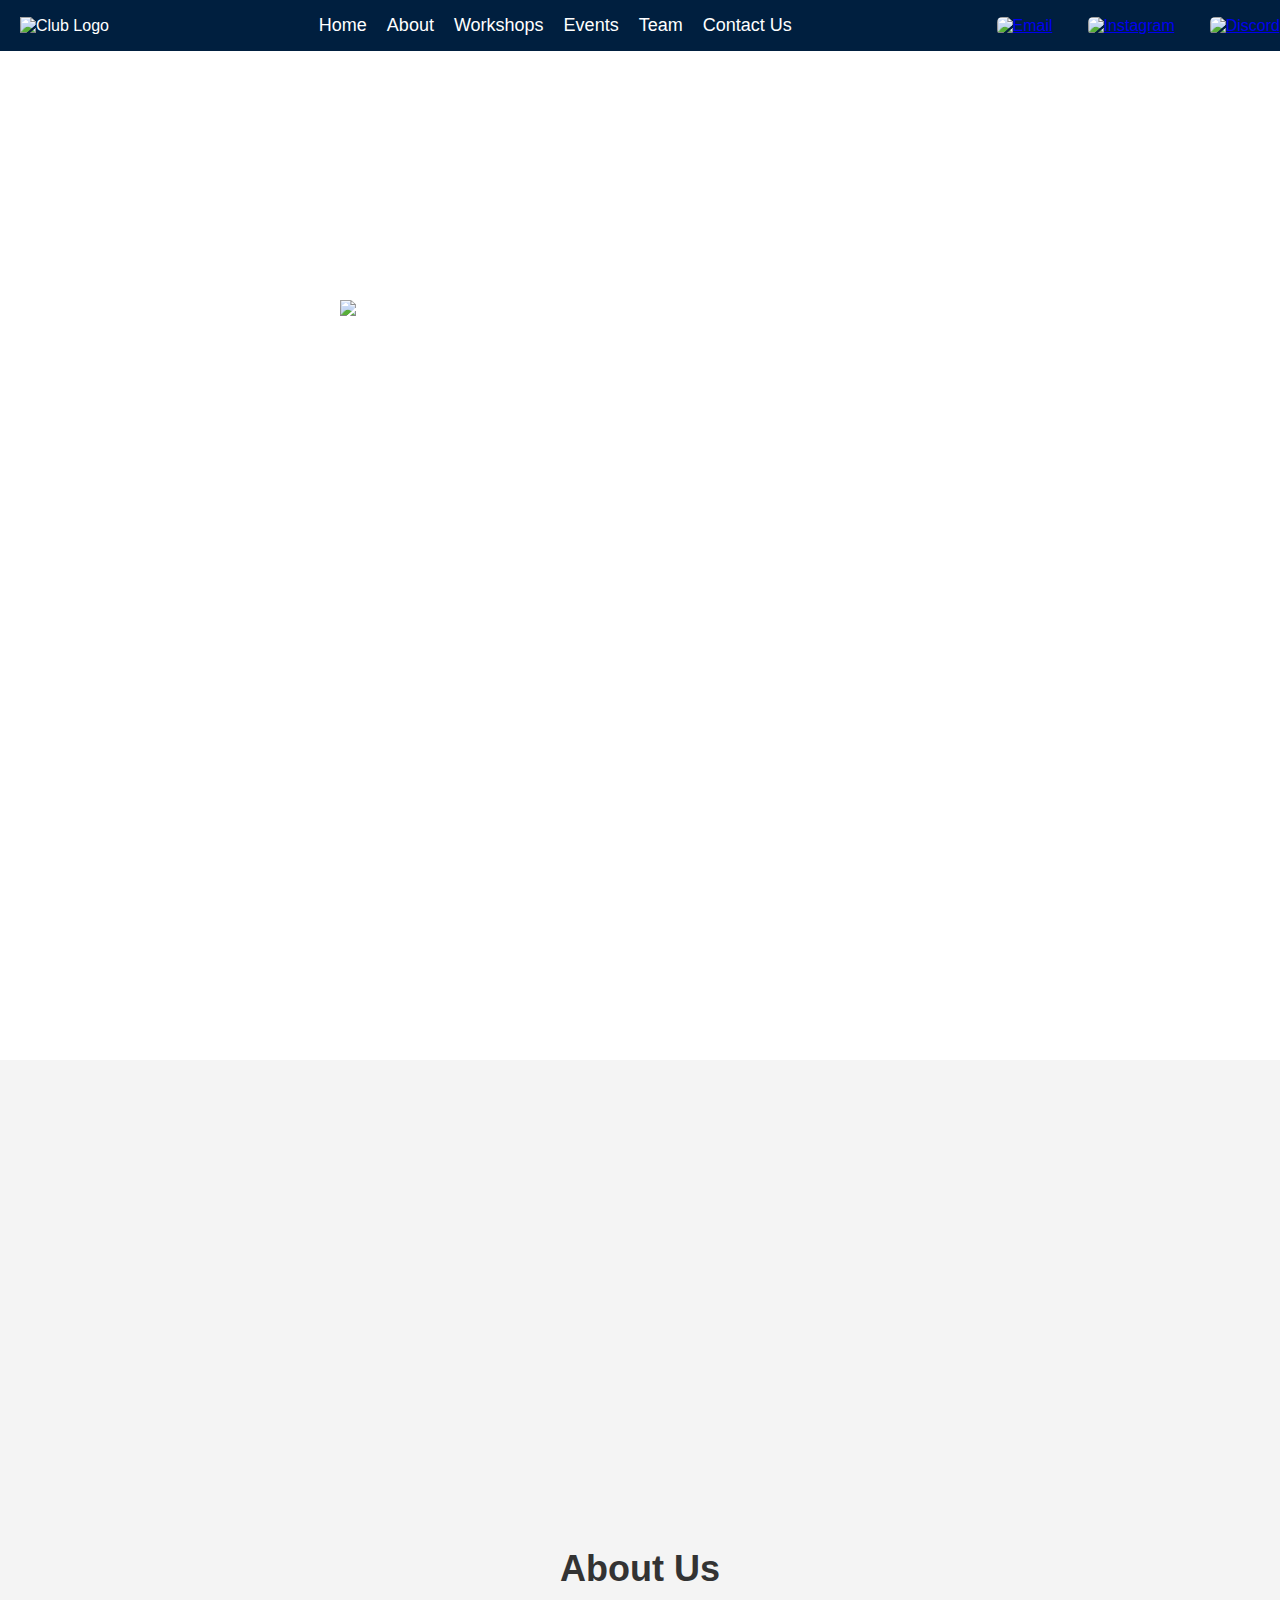
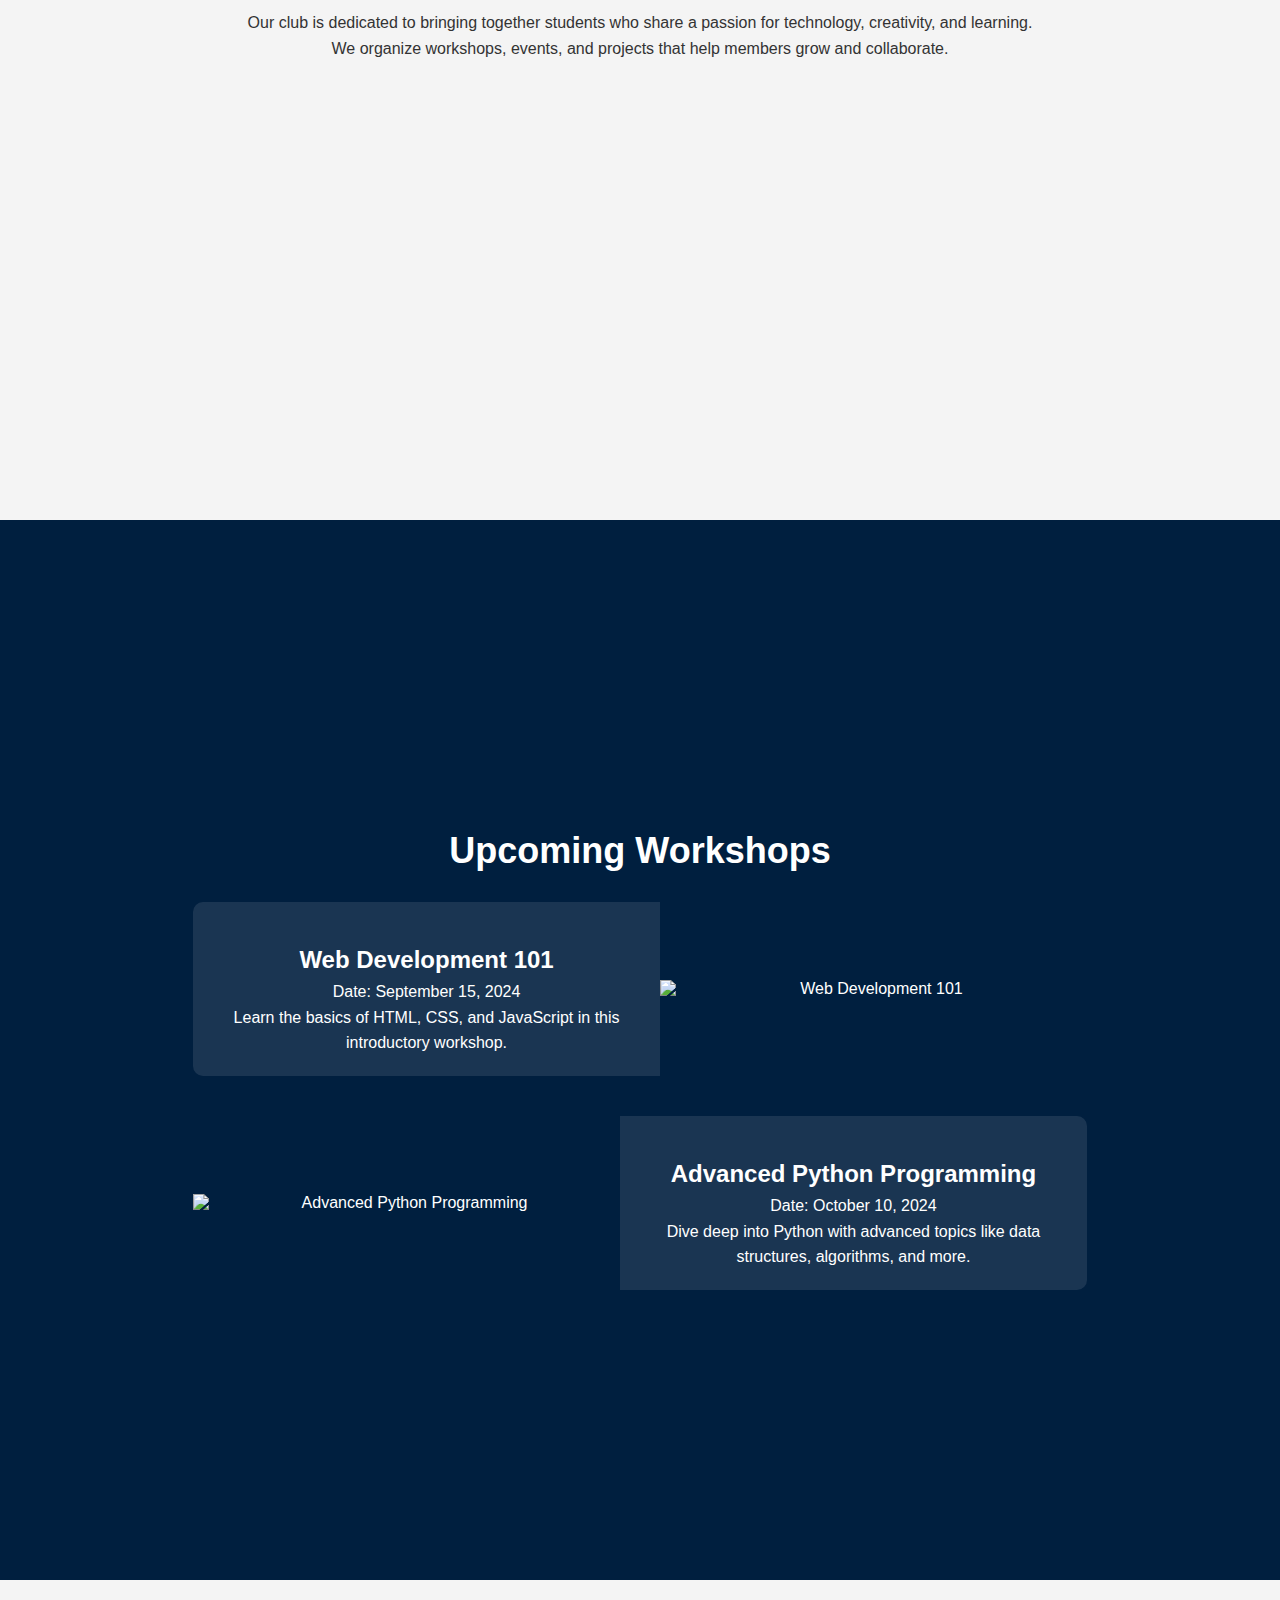
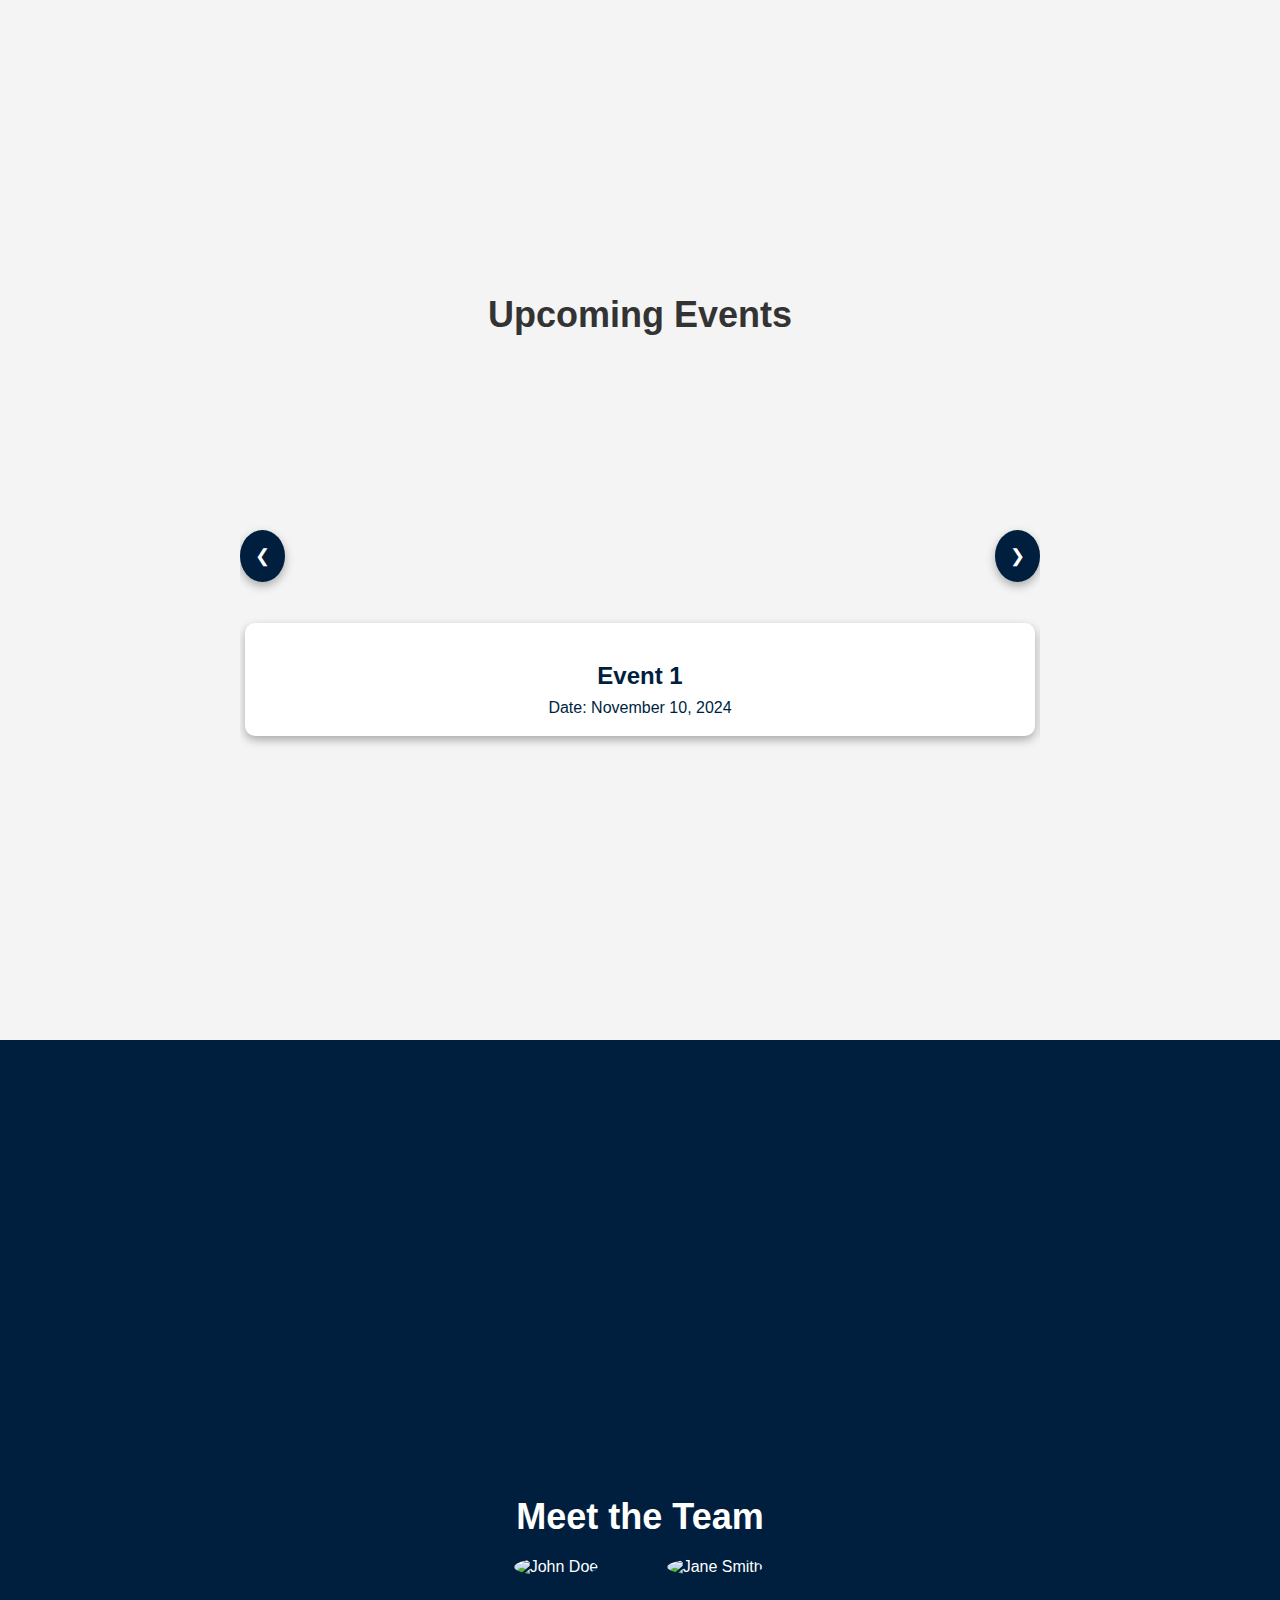
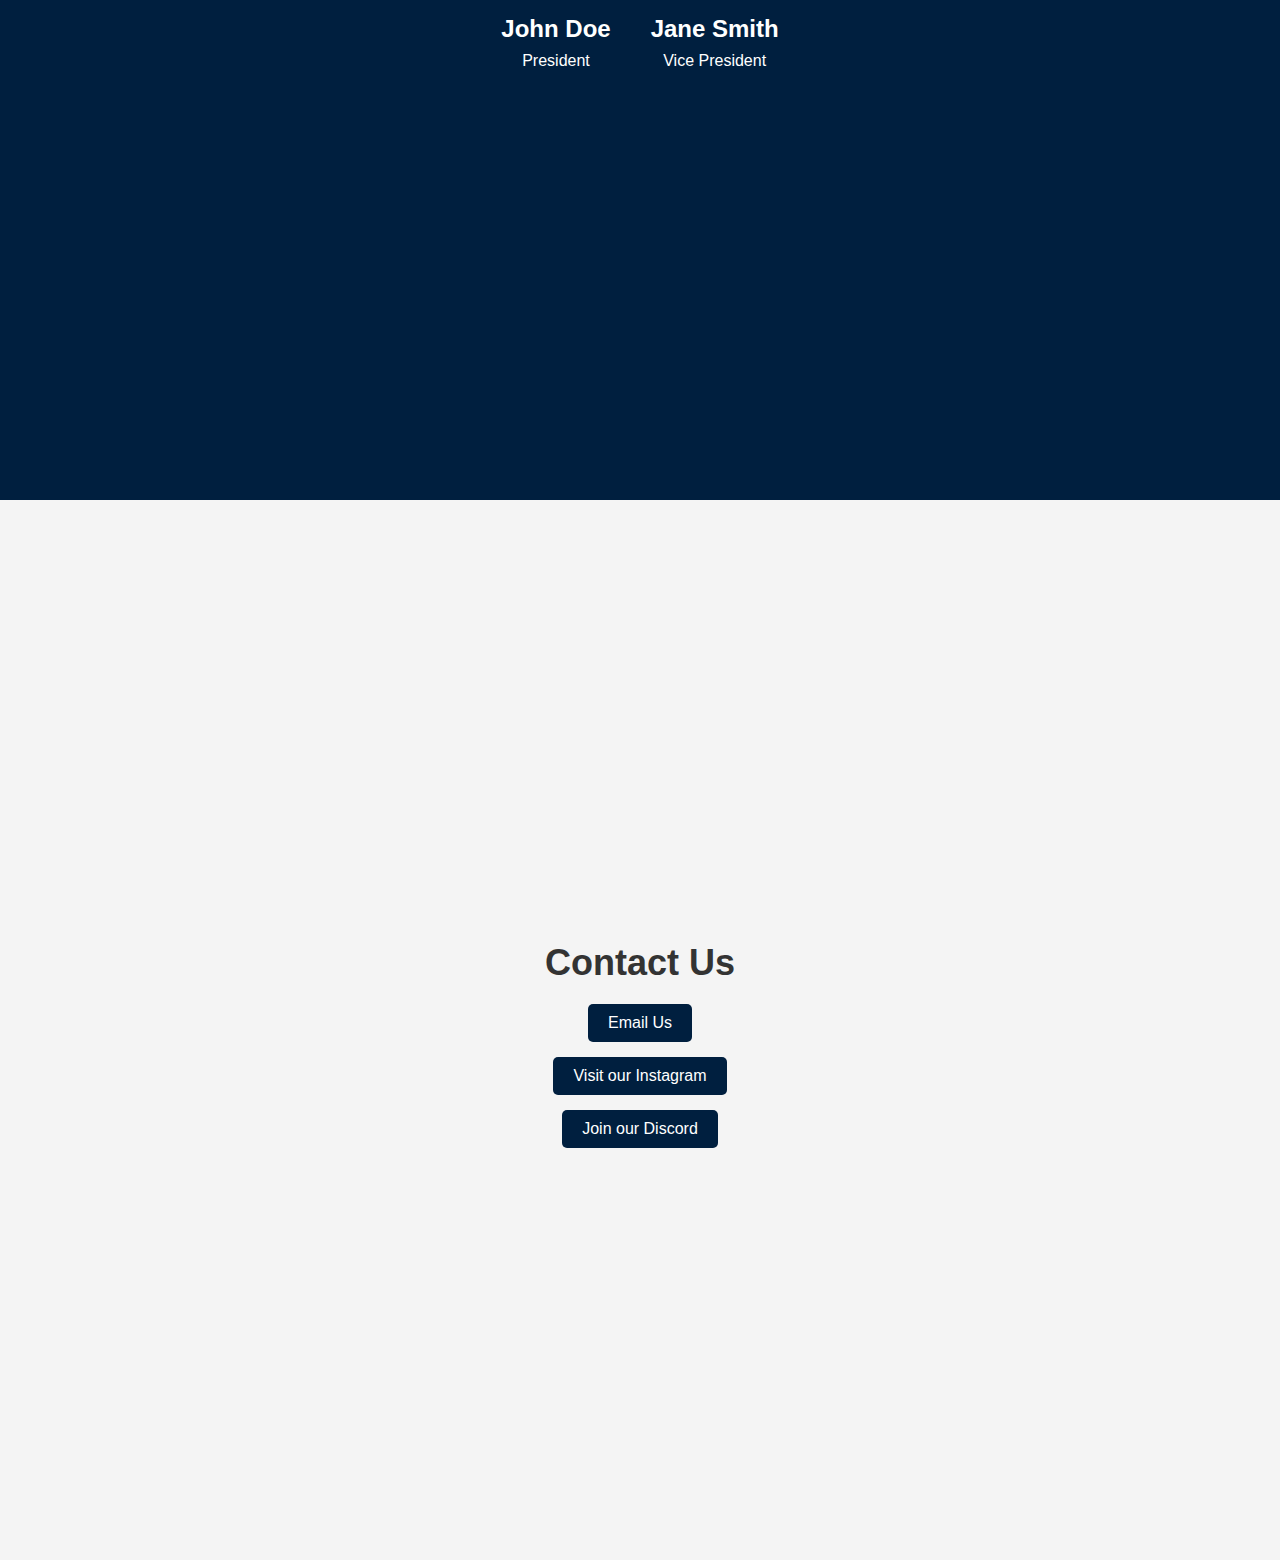
==== MFC/index.html @ d5a0b89b "Add files via upload" ====
<!DOCTYPE html>
<html lang="en">
<head>
    <meta charset="UTF-8">
    <meta name="viewport" content="width=device-width, initial-scale=1.0">
    <title>MFC Website</title>
    <link rel="stylesheet" href="styles.css">
</head>
<body>
    <!-- Navigation Bar -->
    <nav class="navbar">
        <div class="navbar-logo">
            <img src="logo.png" alt="Club Logo">
        </div>
        <button class="navbar-toggle" aria-label="Toggle navigation">
            <span class="bar"></span>
            <span class="bar"></span>
            <span class="bar"></span>
        </button>
        <ul class="navbar-links">
            <li><a href="#home">Home</a></li>
            <li><a href="#about">About</a></li>
            <li><a href="#workshops">Workshops</a></li>
            <li><a href="#events">Events</a></li>
            <li><a href="#team">Team</a></li>
            <li><a href="#contact">Contact Us</a></li>
        </ul>
        <div class="navbar-social">
            <a href="mailto:example@university.com"><img src="email.png" alt="Email"></a>
            <a href="https://www.instagram.com/yourclub" target="_blank" rel="noopener noreferrer"><img src="insta.png" alt="Instagram"></a>
            <a href="https://discord.gg/yourclub" target="_blank" rel="noopener noreferrer"><img src="discord.png" alt="Discord"></a>
        </div>
    </nav>

    <!-- Sections -->
    <section id="home" class="section home">
	<div class ="overlay"></div>
        <div class="phrase-container">
            <p class="math-finance">MATH FINANCE CLUB</p>
            <p class="uci">at UCI</p>
    	</div>
    	<div class="template-image">
            <img src="logo.png" alt="Template Image" id="template-image">
    	</div>
    </section>

    <section id="about" class="section about">
        <h2>About Us</h2>
        <p>Our club is dedicated to bringing together students who share a passion for technology, creativity, and learning. We organize workshops, events, and projects that help members grow and collaborate.</p>
    </section>

    <section id="workshops" class="section workshops">
        <h2>Upcoming Workshops</h2>
        <div class="workshop-list">
            <div class="workshop-item left">
                <div class="workshop-info">
                    <h3>Web Development 101</h3>
                    <p>Date: September 15, 2024</p>
                    <p>Learn the basics of HTML, CSS, and JavaScript in this introductory workshop.</p>
                </div>
                <img src="event.jpg" alt="Web Development 101">
            </div>
            <div class="workshop-item right">
                <img src="events.jpg" alt="Advanced Python Programming">
                <div class="workshop-info">
                    <h3>Advanced Python Programming</h3>
                    <p>Date: October 10, 2024</p>
                    <p>Dive deep into Python with advanced topics like data structures, algorithms, and more.</p>
                </div>
            </div>
        </div>
    </section>

    <section id="events" class="section events">
        <h2>Upcoming Events</h2>
        <div class="carousel">
            <div class="carousel-wrapper">
                <div class="carousel-items">
                    <div class="carousel-item" style="background-image: url('event.jpg');">
                        <div class="carousel-caption">
                            <h3>Event 1</h3>
                            <p>Date: November 10, 2024</p>
                        </div>
                    </div>
                    <div class="carousel-item" style="background-image: url('events.jpg');">
                        <div class="carousel-caption">
                            <h3>Guest Lecture: AI in Healthcare</h3>
                            <p>Date: December 1, 2024</p>
                        </div>
                    </div>
                    <div class="carousel-item" style="background-image: url('event.jpg');">
                        <div class="carousel-caption">
                            <h3>Event 3</h3>
                            <p>Date: October 10, 2024</p>
                        </div>
                    </div>
                    <div class="carousel-item" style="background-image: url('events.jpg');">
                        <div class="carousel-caption">
                            <h3>Event 4</h3>
                            <p>Date: September 20, 2024</p>
                        </div>
                    </div>
                    <div class="carousel-item" style="background-image: url('event.jpg');">
                        <div class="carousel-caption">
                            <h3>Event 5</h3>
                            <p>Date: November 15, 2024</p>
                        </div>
                    </div>
                </div>
            </div>
            <div class="carousel-controls">
                <button class="prev">&#10094;</button>
                <button class="next">&#10095;</button>
            </div>
        </div>
    </section>

    <section id="team" class="section team">
        <h2>Meet the Team</h2>
        <div class="team-members">
            <div class="team-member">
                <img src="member1.jpg" alt="John Doe">
                <h3>John Doe</h3>
                <p>President</p>
            </div>
            <div class="team-member">
                <img src="member2.jpg" alt="Jane Smith">
                <h3>Jane Smith</h3>
                <p>Vice President</p>
            </div>
        </div>
    </section>

    <section id="contact" class="section contact">
        <h2>Contact Us</h2>
        <div class="contact-options">
            <a href="mailto:example@university.com" class="contact-link">Email Us</a>
            <a href="https://www.instagram.com/yourclub" target="_blank" class="contact-link">Visit our Instagram</a>
            <a href="https://discord.gg/yourclub" target="_blank" class="contact-link">Join our Discord</a>
        </div>
    </section>

    <script src="script.js"></script>
</body>
</html>
---- MFC/styles.css ----
@font-face {
    font-family: 'Jua-Regular';
    /* src: url('fonts/Jua/Jua-Regular.ttf') format('truetype'); */
    src: url('../fonts/Jua/Jua-Regular.ttf')format('truetype');
    font-weight: normal;
    font-style: normal;
}

@font-face {
    font-family: 'Londrina_Shadow';
    src: url('fonts/Londrina_Shadow/LondrinaShadow-Regular.ttf') format('truetype');
    font-weight: normal;
    font-style: normal;
}

@font-face {
    font-family: 'Playwrite_BE_VLG';
    src: url('fonts/Playwrite_BE_VLG/PlaywriteBEVLG-VariableFont_wght.ttf') format('truetype');
    font-weight: normal;
    font-style: normal;
}

@font-face {
    font-family: 'Rubik_Doodle_Triangles';
    src: url('fonts/Rubik_Doodle_Triangles/RubikDoodleTriangles-Regular?v=1.ttf') format('truetype');
    font-weight: normal;
    font-style: normal;
}
/* Global Styles */
body {
    font-family: Arial, sans-serif;
    margin: 0;
    padding: 0;
    box-sizing: border-box;
    color: #ffffff;
}

/* Main Colors */
:root {
    --navy-blue: #001f3f;
    --white: #ffffff;
    --light-gray: #f4f4f4;
    --dark-gray: #333333;
}

/* Navbar */
.navbar {
    display: flex;
    justify-content: space-between;
    align-items: center;
    padding: 15px 20px;
    background-color: var(--navy-blue);
    color: var(--white);
    position: fixed;
    width: 100%;
    top: 0;
    z-index: 1000;
}

.navbar-logo img {
    width: 70px;
    height: 70px;
}

.navbar-logo span {
    margin-left: 10px;
    font-size: 24px;
    font-weight: bold;
}

.navbar-toggle {
    display: none;
    flex-direction: column;
    cursor: pointer;
    border: none;
    background: none;
}

.navbar-toggle .bar {
    width: 25px;
    height: 3px;
    background: var(--white);
    margin: 4px 0;
    border-radius: 2px;
}

.navbar-links {
    list-style: none;
    margin: 0;
    padding: 0;
    display: flex;
    align-items: center;
}

.navbar-links li {
    margin-left: 20px;
}

.navbar-links a {
    color: var(--white);
    text-decoration: none;
    font-size: 18px;
}

.navbar-social {
    display: flex;
}

.navbar-social a {
    margin-left: 15px;
    margin-right: 20px;
}

.navbar-social img {
    width: 30px;
    height: 30px;
    border-radius: 5px;
}

/* Sections */
.section {
    padding: 80px 20px;
    min-height: 100vh;
    display: flex;
    flex-direction: column;
    align-items: center;
    justify-content: center;
    text-align: center;
}

.home {
    background: url('Binary_Background.png') no-repeat center center/cover;
    color: var(--white);
}



.phrase-container {
    position: absolute;
    width: 100%;
    height: 100%;
    margin-top: 0px; /* Adjust the top margin to control the vertical position */
}

.math-finance {
    position: absolute;
    top: 100px; /* Adjust the position relative to the container */
    left: 50%; /* Center the text horizontally */
    transform: translateX(-50%); /* Ensure the text is centered */
    font-size: 80px;
    color: white;
    white-space: nowrap;
    font-family: 'Jua-Regular', sans-serif;
    font-weight: bold;
    z-index: 2; /* Ensure the text is above the image */
    text-shadow: 0 0 5px rgba(255, 255, 255, 0.6), 0 0 10px rgba(255, 255, 255, 0.4), 0 0 15px rgba(255, 255, 255, 0.3);
}

/* Style for the subtitle */
.uci {
    position: absolute;
    top: 190px; /* Adjust the position relative to the container */
    left: 50%; /* Center the text horizontally */
    transform: translateX(-50%); /* Ensure the text is centered */
    font-size: 60px;
    color: white;
    white-space: nowrap;
    font-family: 'Jua-Regular', sans-serif;
    font-weight: bold;
    z-index: 2; /* Ensure the text is above the image */
    text-shadow: 0 0 5px rgba(255, 255, 255, 0.6), 0 0 10px rgba(255, 255, 255, 0.4), 0 0 15px rgba(255, 255, 255, 0.3);
}

/* Style for the image container */
.template-image {
    position: absolute; /*Fixes the image in place */
    top: 300px; /* Adjust this value to position the image higher */
    left: 50%; /* Center the image horizontally */
    transform: translateX(-50%); /* Center the image horizontally */
    z-index: 1; /* Ensure it stays above other content */
    pointer-events: none; /* Ensures the image doesn't interfere with clicking or scrolling */
}

/* Style for the image itself */
#template-image {
    width: 600px; /* Adjust the width or height as necessary */
    max-width: 100%; /* Make sure it’s responsive */
    height: auto;
    display: block;
}

.about {
    background-color: var(--light-gray);
    color: var(--dark-gray);
}

.workshops {
    background-color: var(--navy-blue);
    color: var(--white);
}

.events {
    background-color: var(--light-gray);
    color: var(--dark-gray);
}

.team {
    background-color: var(--navy-blue);
    color: var(--white);
}

.contact {
    background-color: var(--light-gray);
    color: var(--dark-gray);
}

h2 {
    font-size: 36px;
    margin-bottom: 20px;
}

p {
    font-size: 18px;
    max-width: 800px;
    line-height: 1.6;
}

/* Workshop Items */
.workshop-list {
    display: flex;
    flex-direction: column;
    gap: 20px;
    max-width: 900px;
    margin: 0 auto;
}

.workshop-item {
    display: flex;
    align-items: center;
    justify-content: space-between;
    width: 100%;
    margin: 10px 0;
    border-radius: 10px;
    overflow: hidden;
}

.workshop-item img {
    width: 50%;
    height: auto;
    object-fit: cover;
}

.workshop-info {
    padding: 20px;
    width: 50%;
    background-color: rgba(255, 255, 255, 0.1);
}

/* Carousel */
.carousel {
    position: relative;
    width: 100%;
    max-width: 800px;
    margin: 0 auto;
    overflow: hidden;
    border-radius: 15px;
}

.carousel-wrapper {
    position: relative;
    width: 100%;
}

.carousel-items {
    display: flex;
    transition: transform 0.5s ease;
}

.carousel-item {
    flex: 1 0 100%;
    background-size: cover;
    background-position: center;
    height: 400px;
    position: relative;
    border-radius: 15px;
}

.carousel-caption {
    position: absolute;
    bottom: 20px;
    left: 50%;
    transform: translateX(-50%);
    width: calc(100% - 40px);
    text-align: center;
    color: var(--navy-blue);
    background-color: var(--white);
    padding: 15px;
    border-radius: 10px;
    box-shadow: 0 4px 10px rgba(0, 0, 0, 0.3);
}

.carousel-controls {
    position: absolute;
    top: 50%;
    width: 100%;
    display: flex;
    justify-content: space-between;
    transform: translateY(-50%);
}

.carousel-controls button {
    background-color: var(--navy-blue);
    color: var(--white);
    border: none;
    padding: 15px;
    cursor: pointer;
    border-radius: 50%;
    font-size: 18px;
    box-shadow: 0 4px 10px rgba(0, 0, 0, 0.3);
}

.carousel-controls button:hover {
    background-color: #003366;
}

/* Team Members */
.team-members {
    display: flex;
    justify-content: center;
    gap: 40px;
    max-width: 800px;
    margin: 0 auto;
}

.team-member {
    text-align: center;
}

.team-member img {
    width: 150px;
    height: 150px;
    border-radius: 50%;
    object-fit: cover;
    margin-bottom: 15px;
}

h3 {
    font-size: 24px;
    margin-bottom: 5px;
}

p {
    font-size: 16px;
    margin: 0;
}

/* Contact Links */
.contact-options {
    display: flex;
    flex-direction: column;
    gap: 15px;
    align-items: center;
}

.contact-link {
    display: inline-block;
    padding: 10px 20px;
    background-color: var(--navy-blue);
    color: var(--white);
    text-decoration: none;
    border-radius: 5px;
    transition: background-color 0.3s ease;
}

.contact-link:hover {
    background-color: #003366;
}

/* Responsive Design */
@media (max-width: 768px) {
    .navbar {
        flex-direction: column;
        align-items: flex-start;
    }

    .navbar-toggle {
        display: flex;
    }

    .navbar-links {
        display: none;
        flex-direction: column;
        width: 100%;
        align-items: flex-start;
        margin-top: 10px;
    }

    .navbar-links.active {
        display: flex;
    }

    .navbar-links li {
        margin: 10px 0;
    }

    .workshop-item {
        flex-direction: column;
        text-align: center;
    }

    .workshop-item img,
    .workshop-info {
        width: 100%;
    }

    .team-members {
        flex-direction: column;
    }

    .navbar-social {
        margin-top: 10px;
    }
}
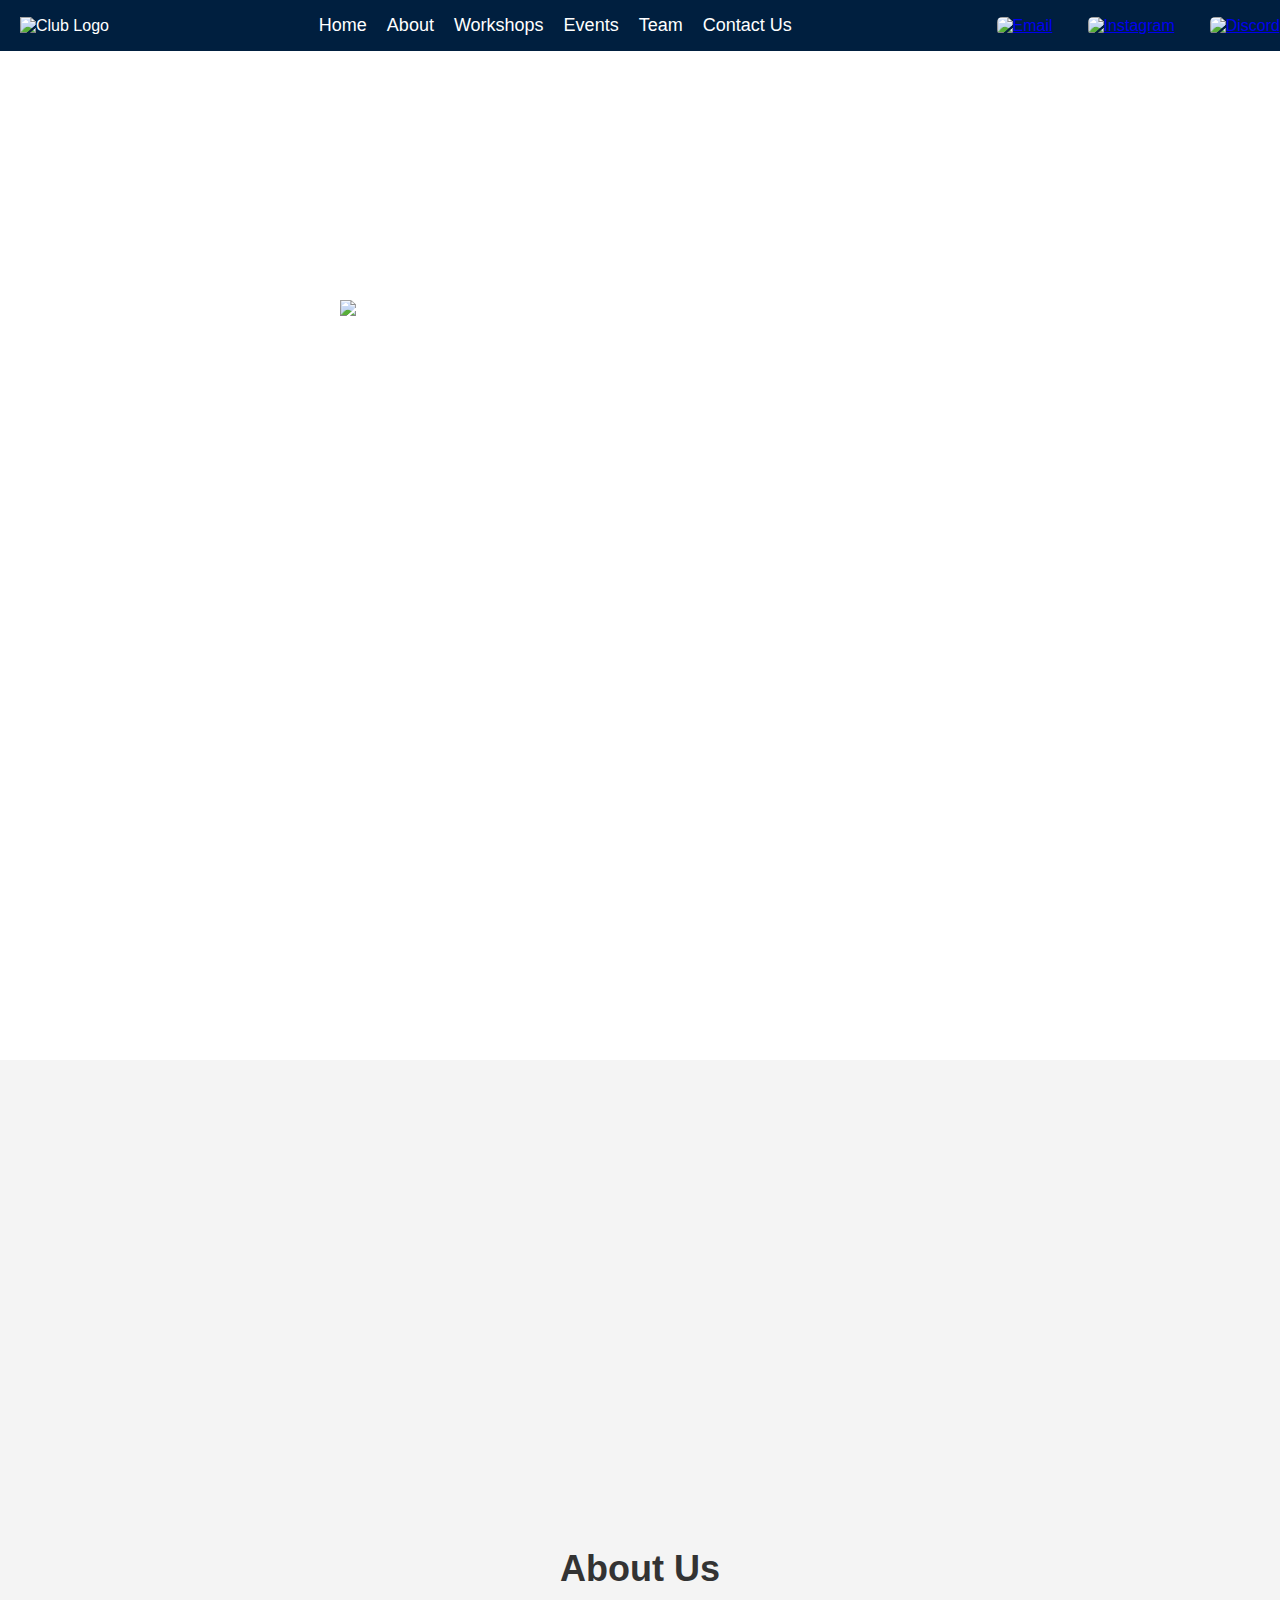
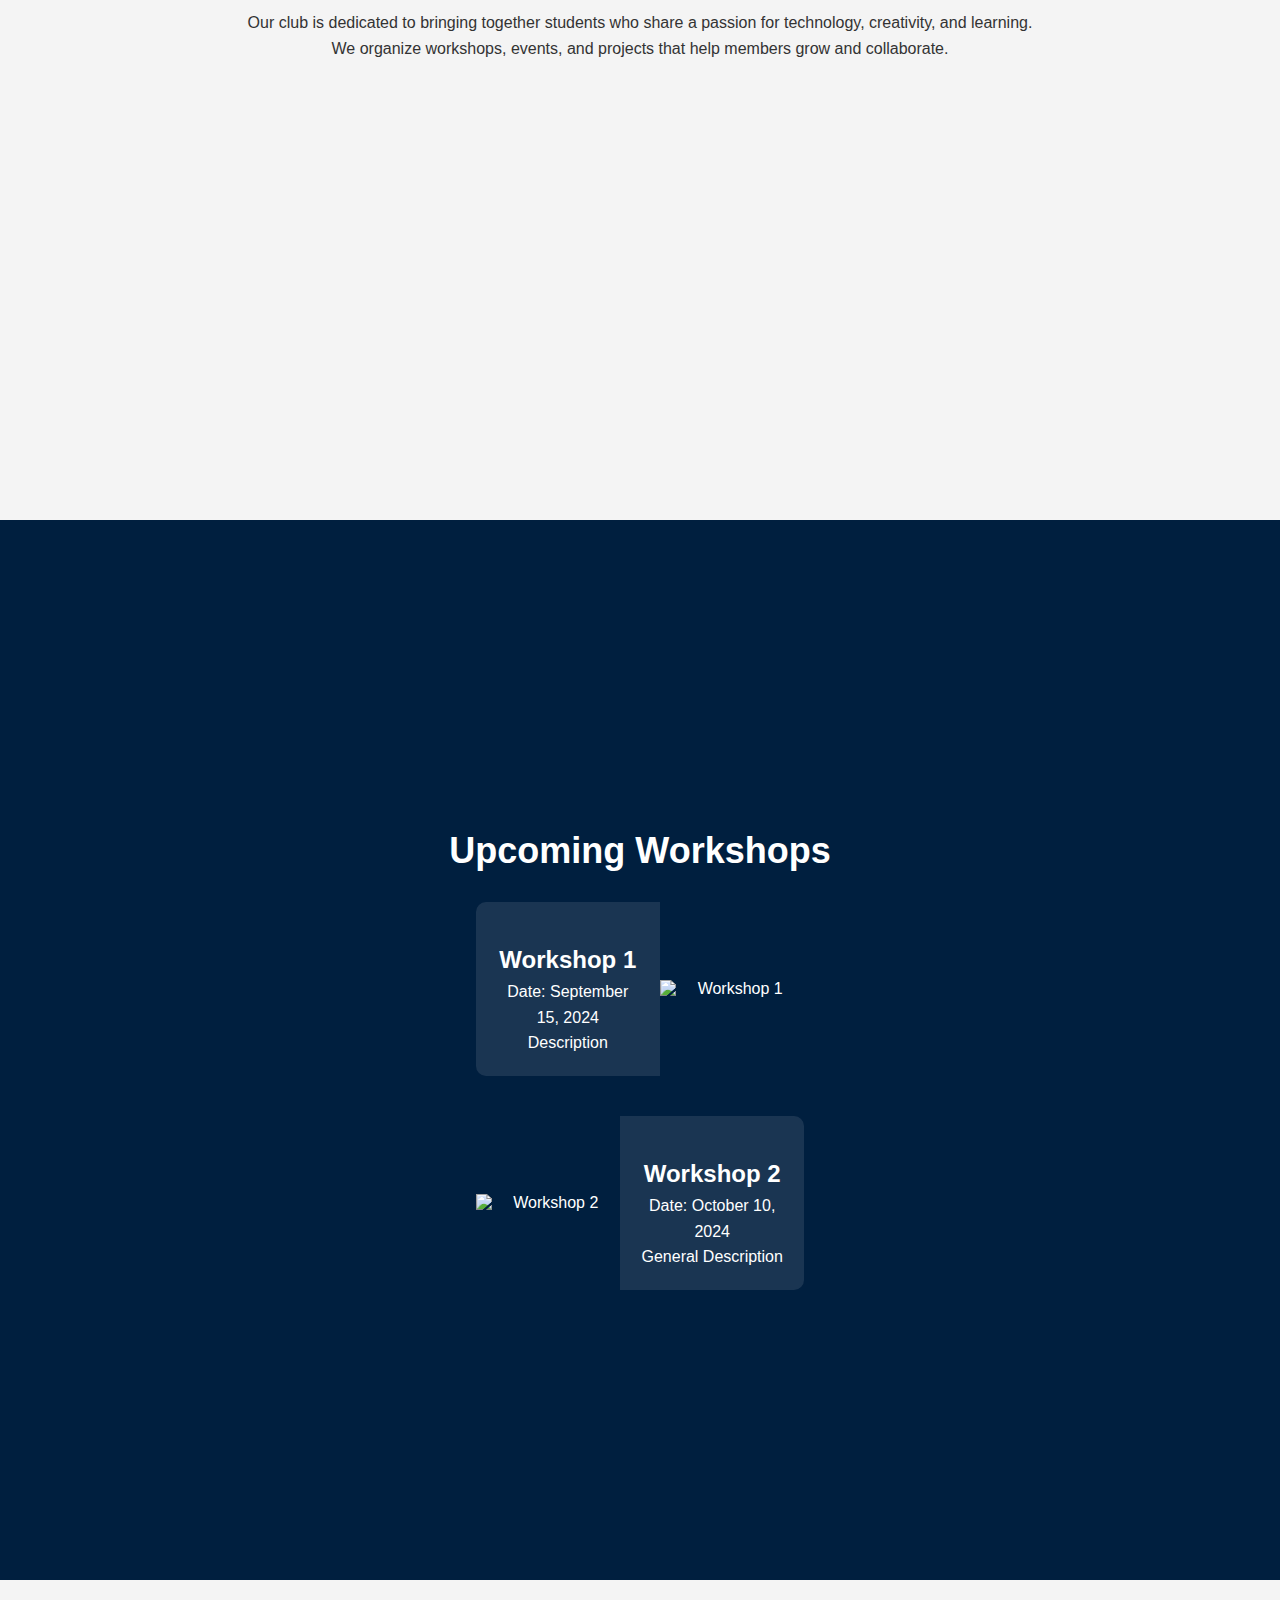
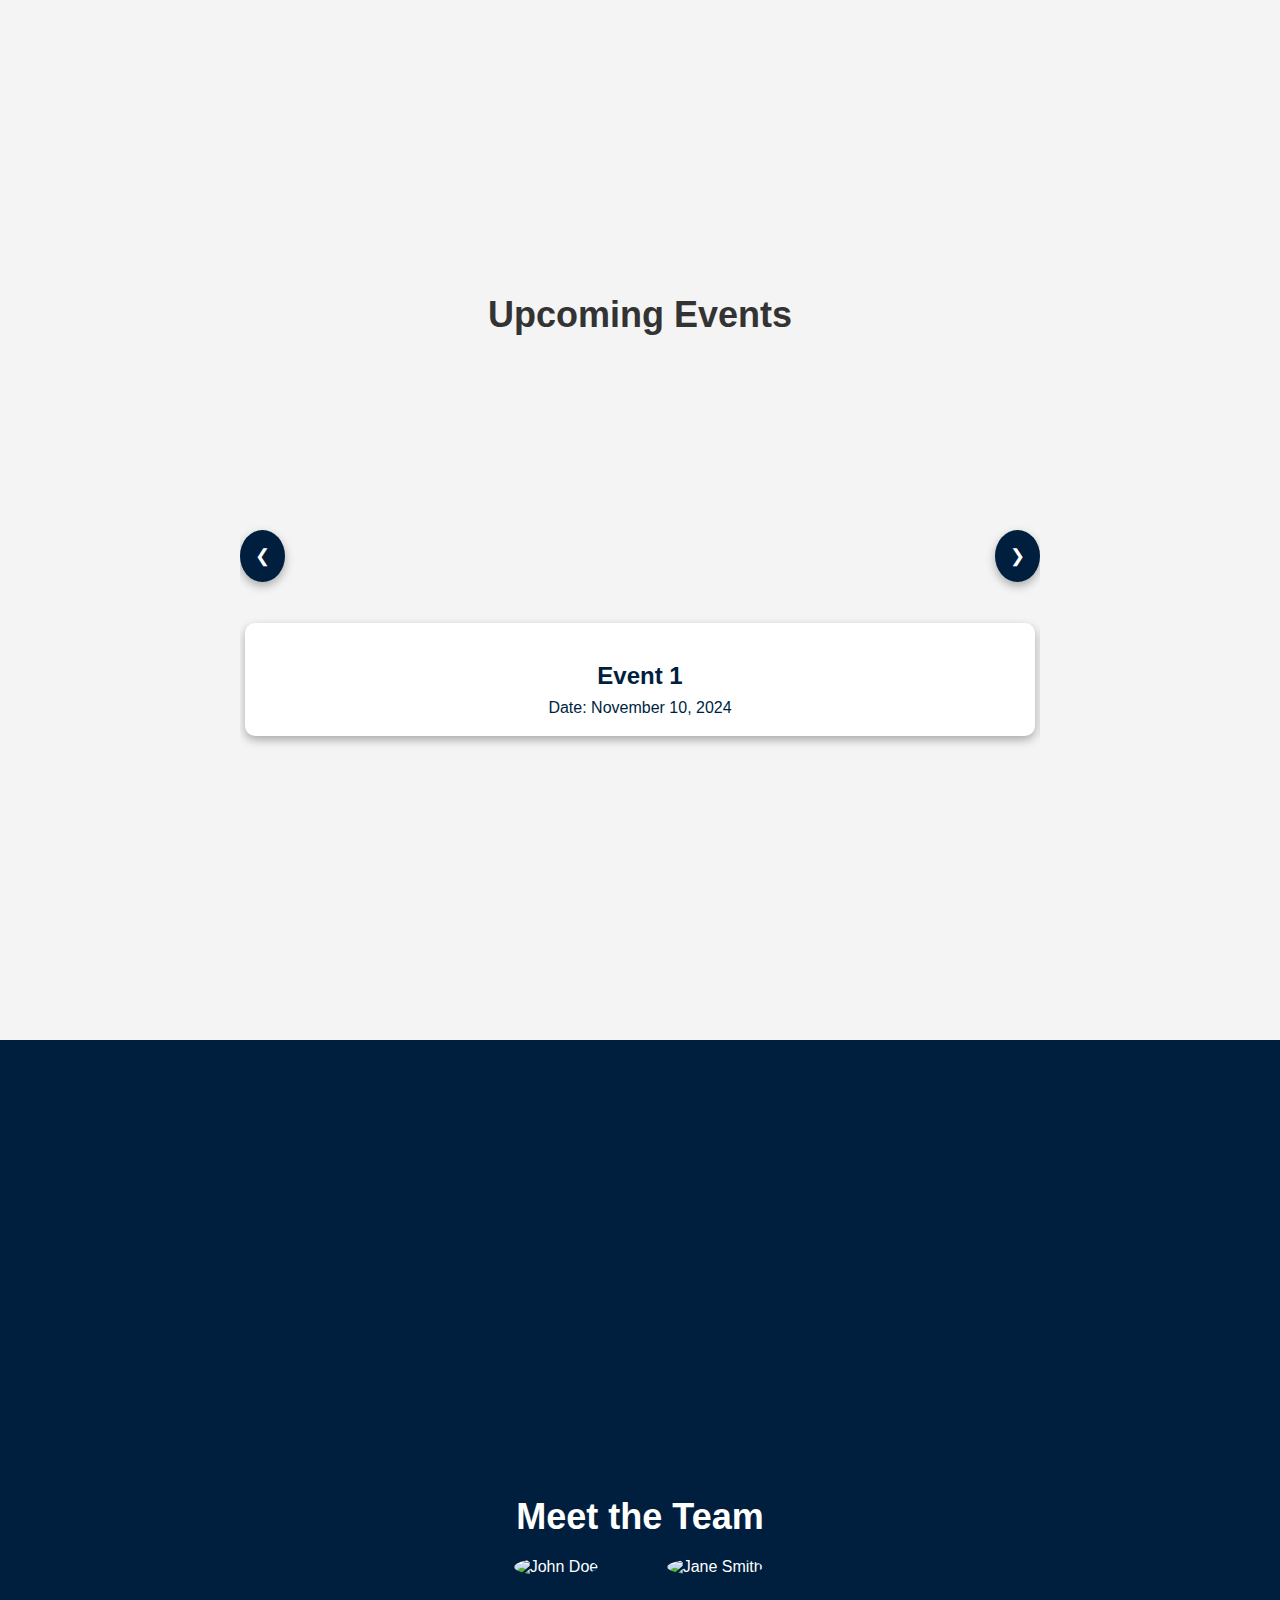
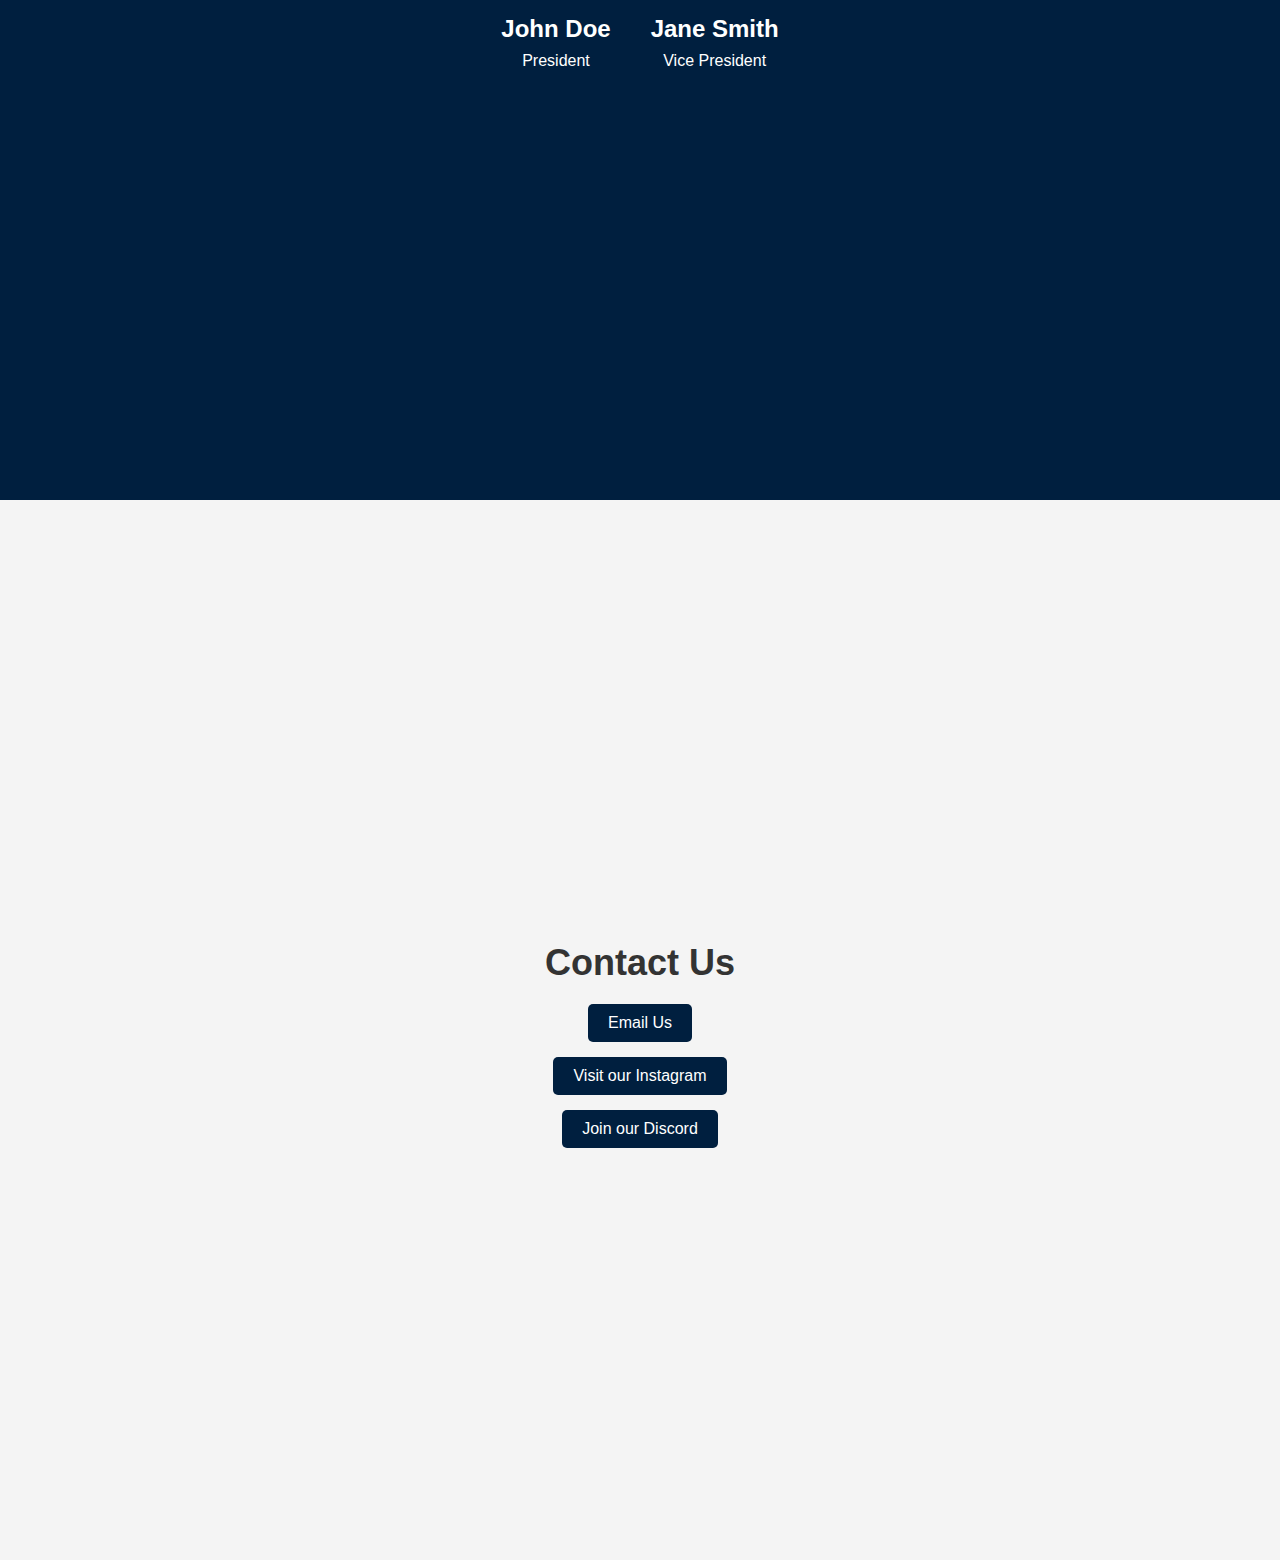
==== commit eef64961: "Update index.html" ====
--- a/MFC/index.html
+++ b/MFC/index.html
@@ -54,18 +54,18 @@
         <div class="workshop-list">
             <div class="workshop-item left">
                 <div class="workshop-info">
-                    <h3>Web Development 101</h3>
+                    <h3>Workshop 1</h3>
                     <p>Date: September 15, 2024</p>
-                    <p>Learn the basics of HTML, CSS, and JavaScript in this introductory workshop.</p>
+                    <p>Description</p>
                 </div>
-                <img src="event.jpg" alt="Web Development 101">
+                <img src="event.jpg" alt="Workshop 1">
             </div>
             <div class="workshop-item right">
-                <img src="events.jpg" alt="Advanced Python Programming">
+                <img src="events.jpg" alt="Workshop 2">
                 <div class="workshop-info">
-                    <h3>Advanced Python Programming</h3>
+                    <h3>Workshop 2</h3>
                     <p>Date: October 10, 2024</p>
-                    <p>Dive deep into Python with advanced topics like data structures, algorithms, and more.</p>
+                    <p>General Description	</p>
                 </div>
             </div>
         </div>
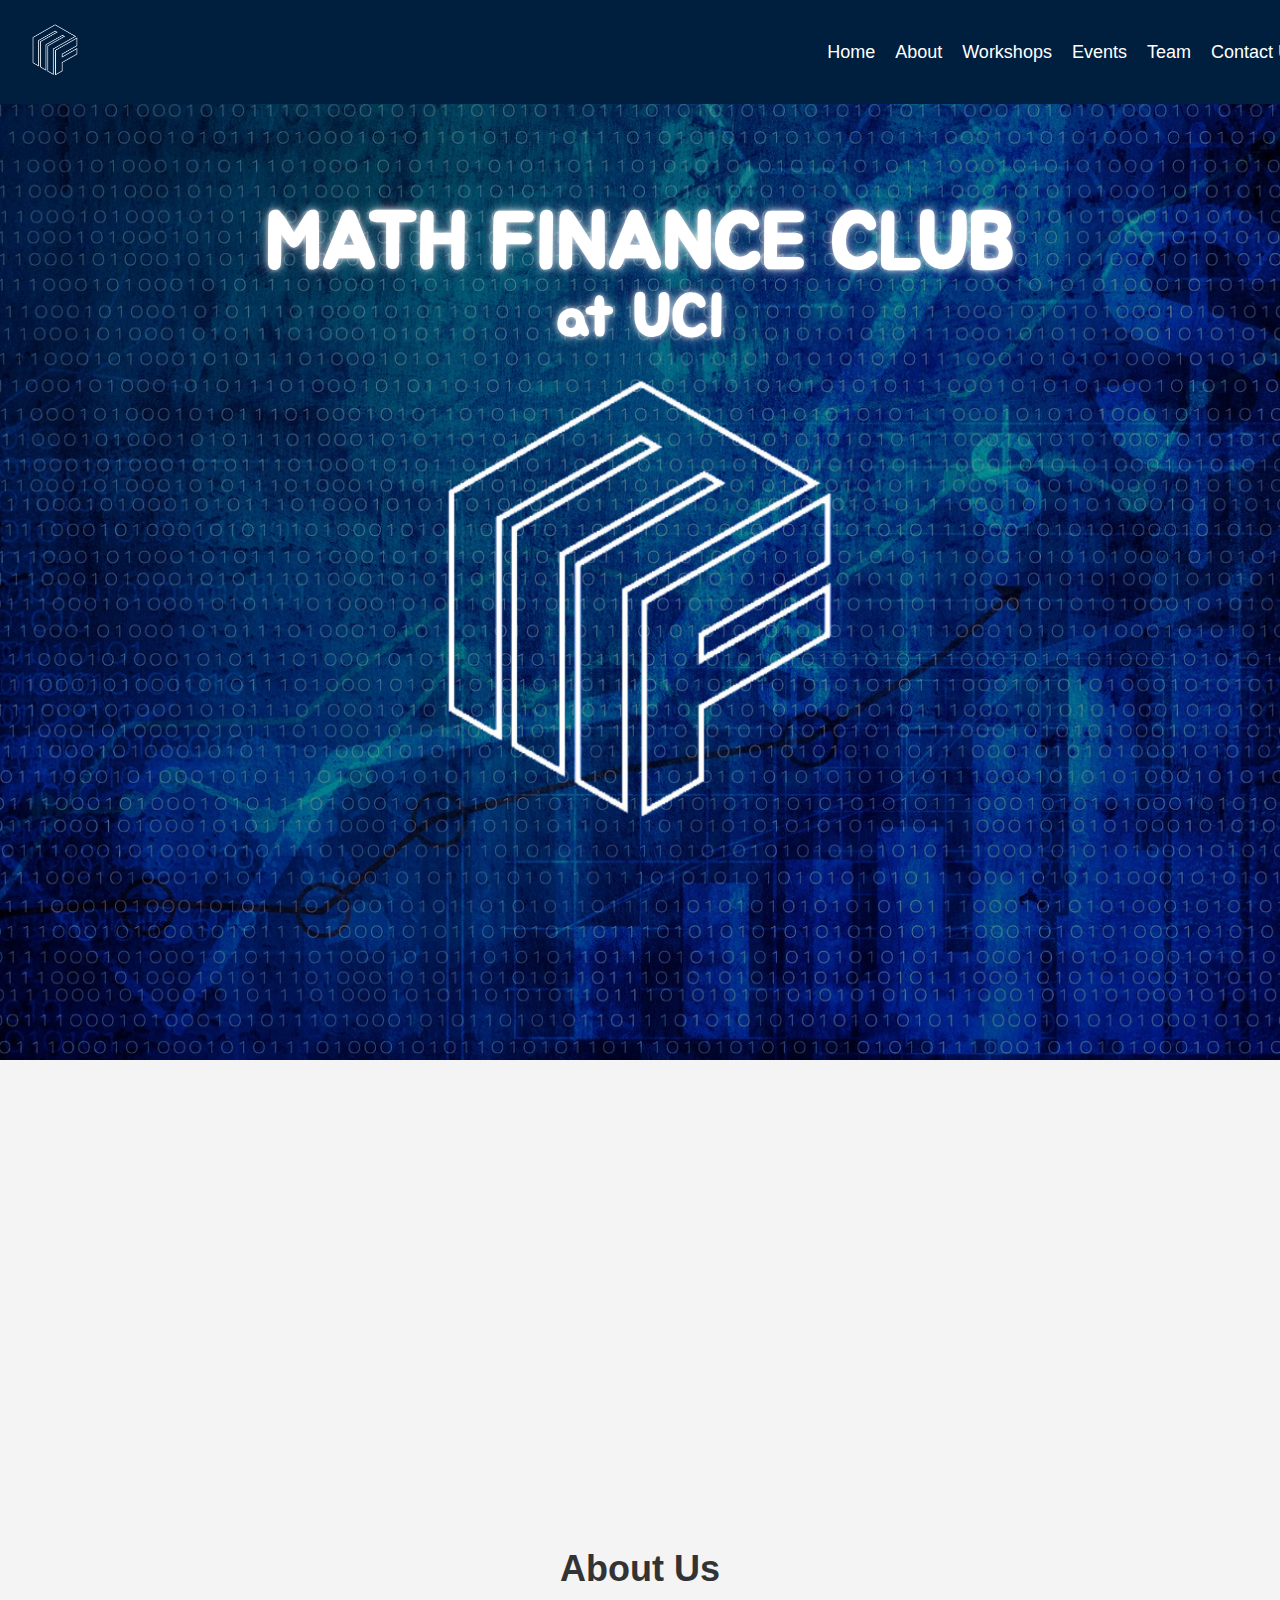
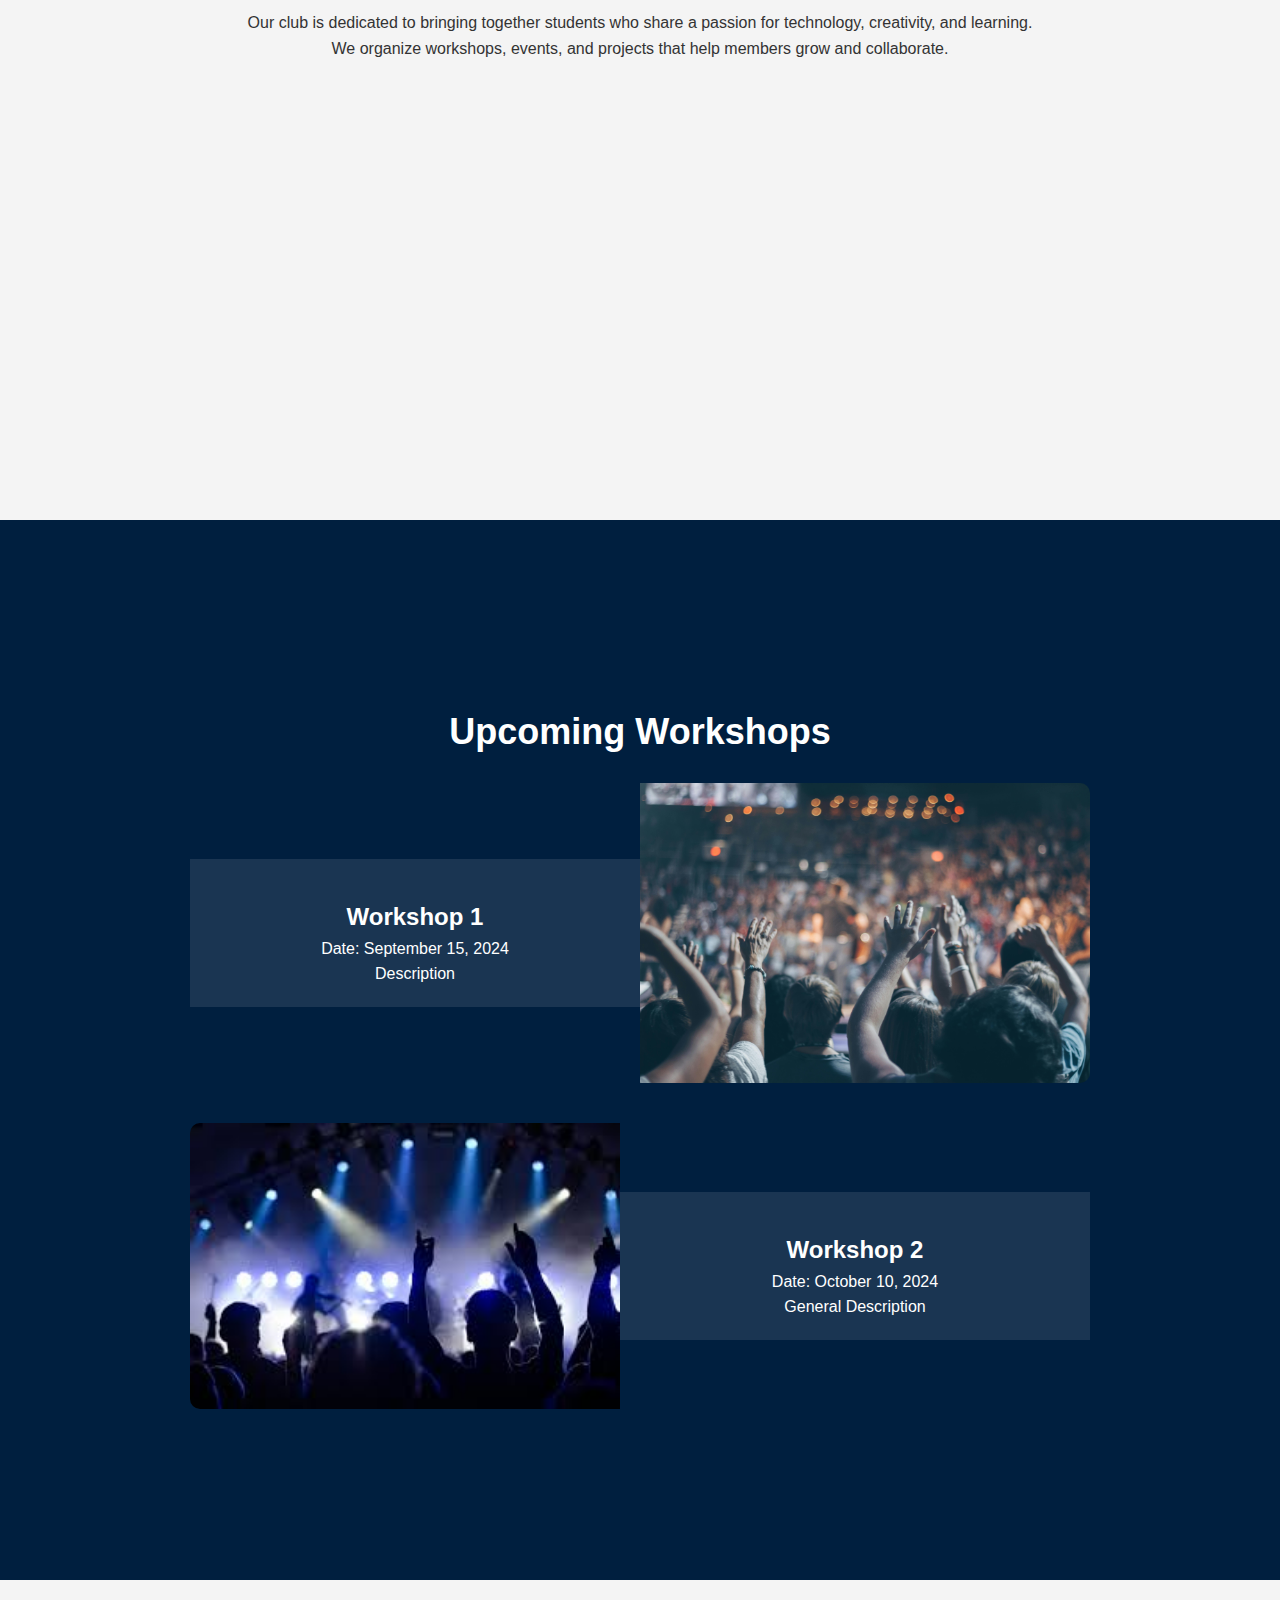
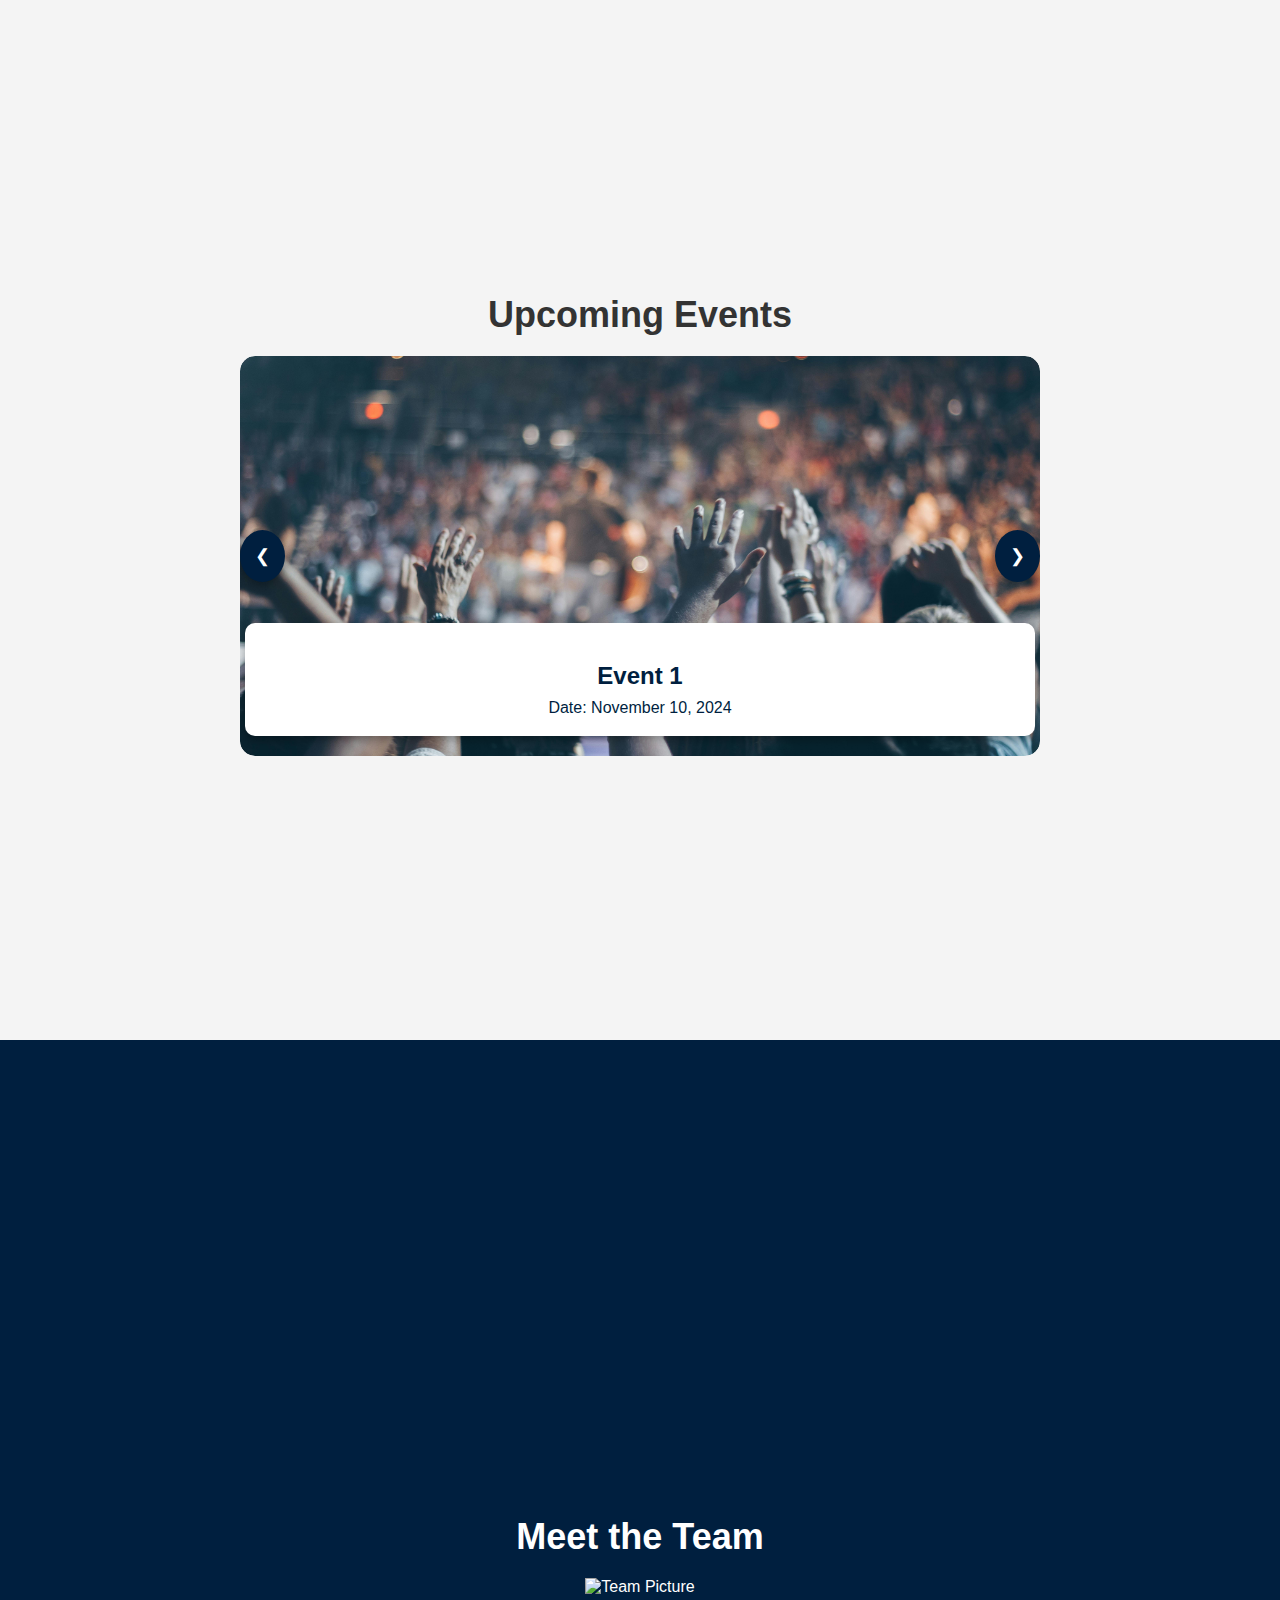
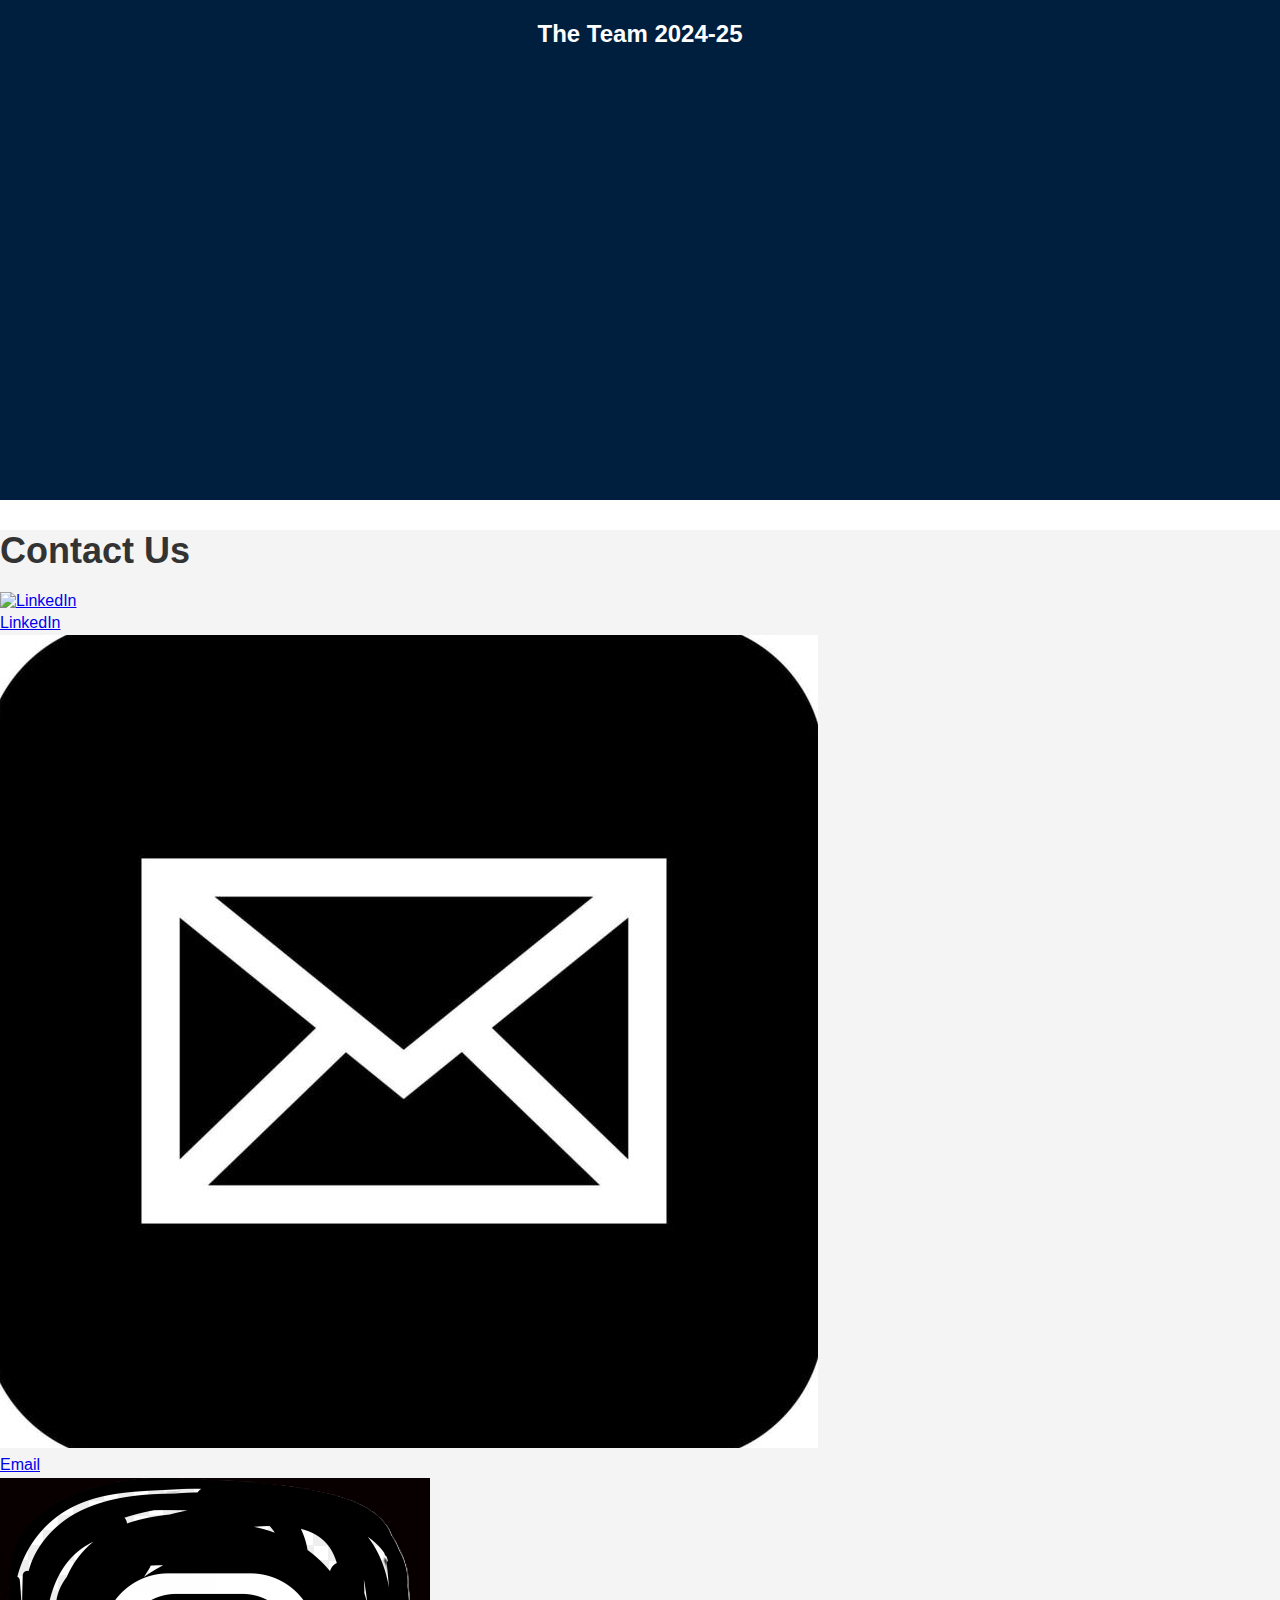
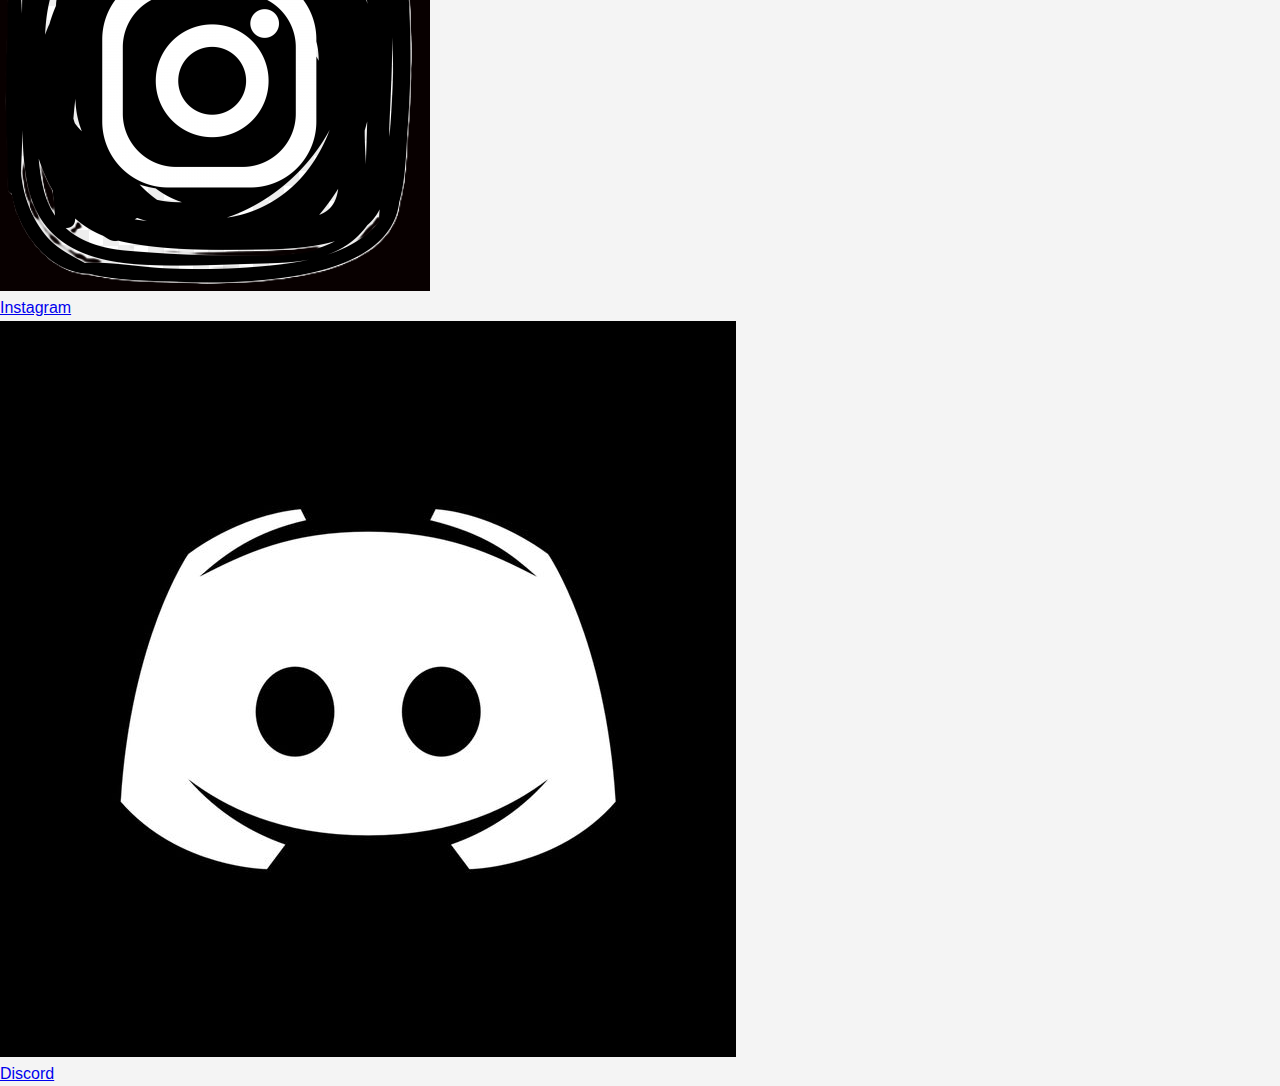
==== commit 87c32f55: "Update index.html" ====
--- a/MFC/index.html
+++ b/MFC/index.html
@@ -25,11 +25,7 @@
             <li><a href="#team">Team</a></li>
             <li><a href="#contact">Contact Us</a></li>
         </ul>
-        <div class="navbar-social">
-            <a href="mailto:example@university.com"><img src="email.png" alt="Email"></a>
-            <a href="https://www.instagram.com/yourclub" target="_blank" rel="noopener noreferrer"><img src="insta.png" alt="Instagram"></a>
-            <a href="https://discord.gg/yourclub" target="_blank" rel="noopener noreferrer"><img src="discord.png" alt="Discord"></a>
-        </div>
+       
     </nav>
 
     <!-- Sections -->
@@ -117,28 +113,36 @@
 
     <section id="team" class="section team">
         <h2>Meet the Team</h2>
-        <div class="team-members">
-            <div class="team-member">
-                <img src="member1.jpg" alt="John Doe">
-                <h3>John Doe</h3>
-                <p>President</p>
-            </div>
-            <div class="team-member">
-                <img src="member2.jpg" alt="Jane Smith">
-                <h3>Jane Smith</h3>
-                <p>Vice President</p>
+        <div class="team-pictures">
+            <div class="team-picture">
+                <img src="team.jpg" alt="Team Picture">
+                <h3>The Team 2024-25</h3>
             </div>
         </div>
     </section>
 
-    <section id="contact" class="section contact">
-        <h2>Contact Us</h2>
-        <div class="contact-options">
-            <a href="mailto:example@university.com" class="contact-link">Email Us</a>
-            <a href="https://www.instagram.com/yourclub" target="_blank" class="contact-link">Visit our Instagram</a>
-            <a href="https://discord.gg/yourclub" target="_blank" class="contact-link">Join our Discord</a>
-        </div>
+    <section id = "contact" class="contact">
+  	<h2>Contact Us</h2>
+  	<div class="social-media">
+    	   <a href="https://www.linkedin.com/in/yourprofile" target="_blank" class="social-icon">
+               <img src="linkedin.png" alt="LinkedIn">
+               <p>LinkedIn</p>
+    	   </a>
+    	   <a href="mailto:youremail@example.com" class="social-icon">
+      		<img src="email.png" alt="Email">
+      		<p>Email</p>
+           </a>
+    	   <a href="https://www.instagram.com/yourprofile" target="_blank" class="social-icon">
+      		<img src="insta.png" alt="Instagram">
+                <p>Instagram</p>
+    	   </a>
+    	   <a href="https://discord.gg/yourinvite" target="_blank" class="social-icon">
+      		<img src="discord.png" alt="Discord">
+      		<p>Discord</p>
+           </a>
+  	</div>
     </section>
+
 
     <script src="script.js"></script>
 </body>
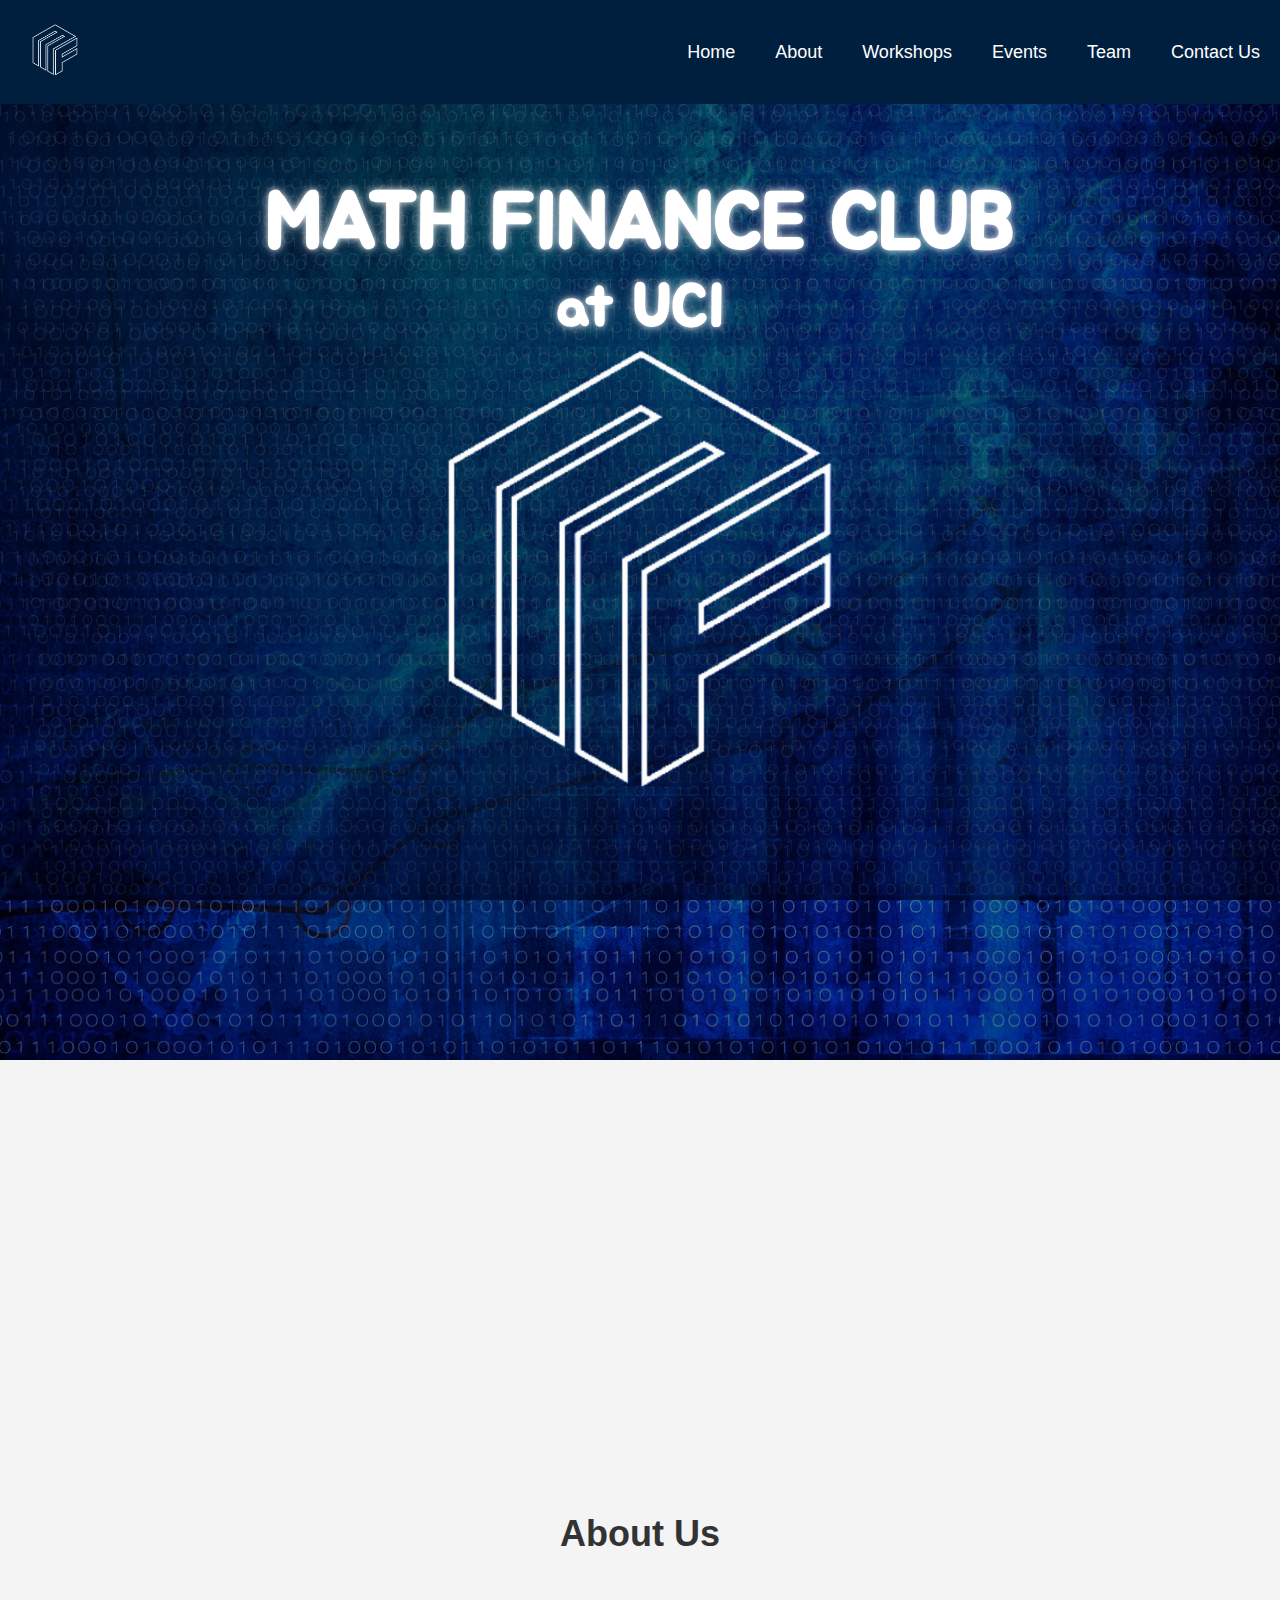
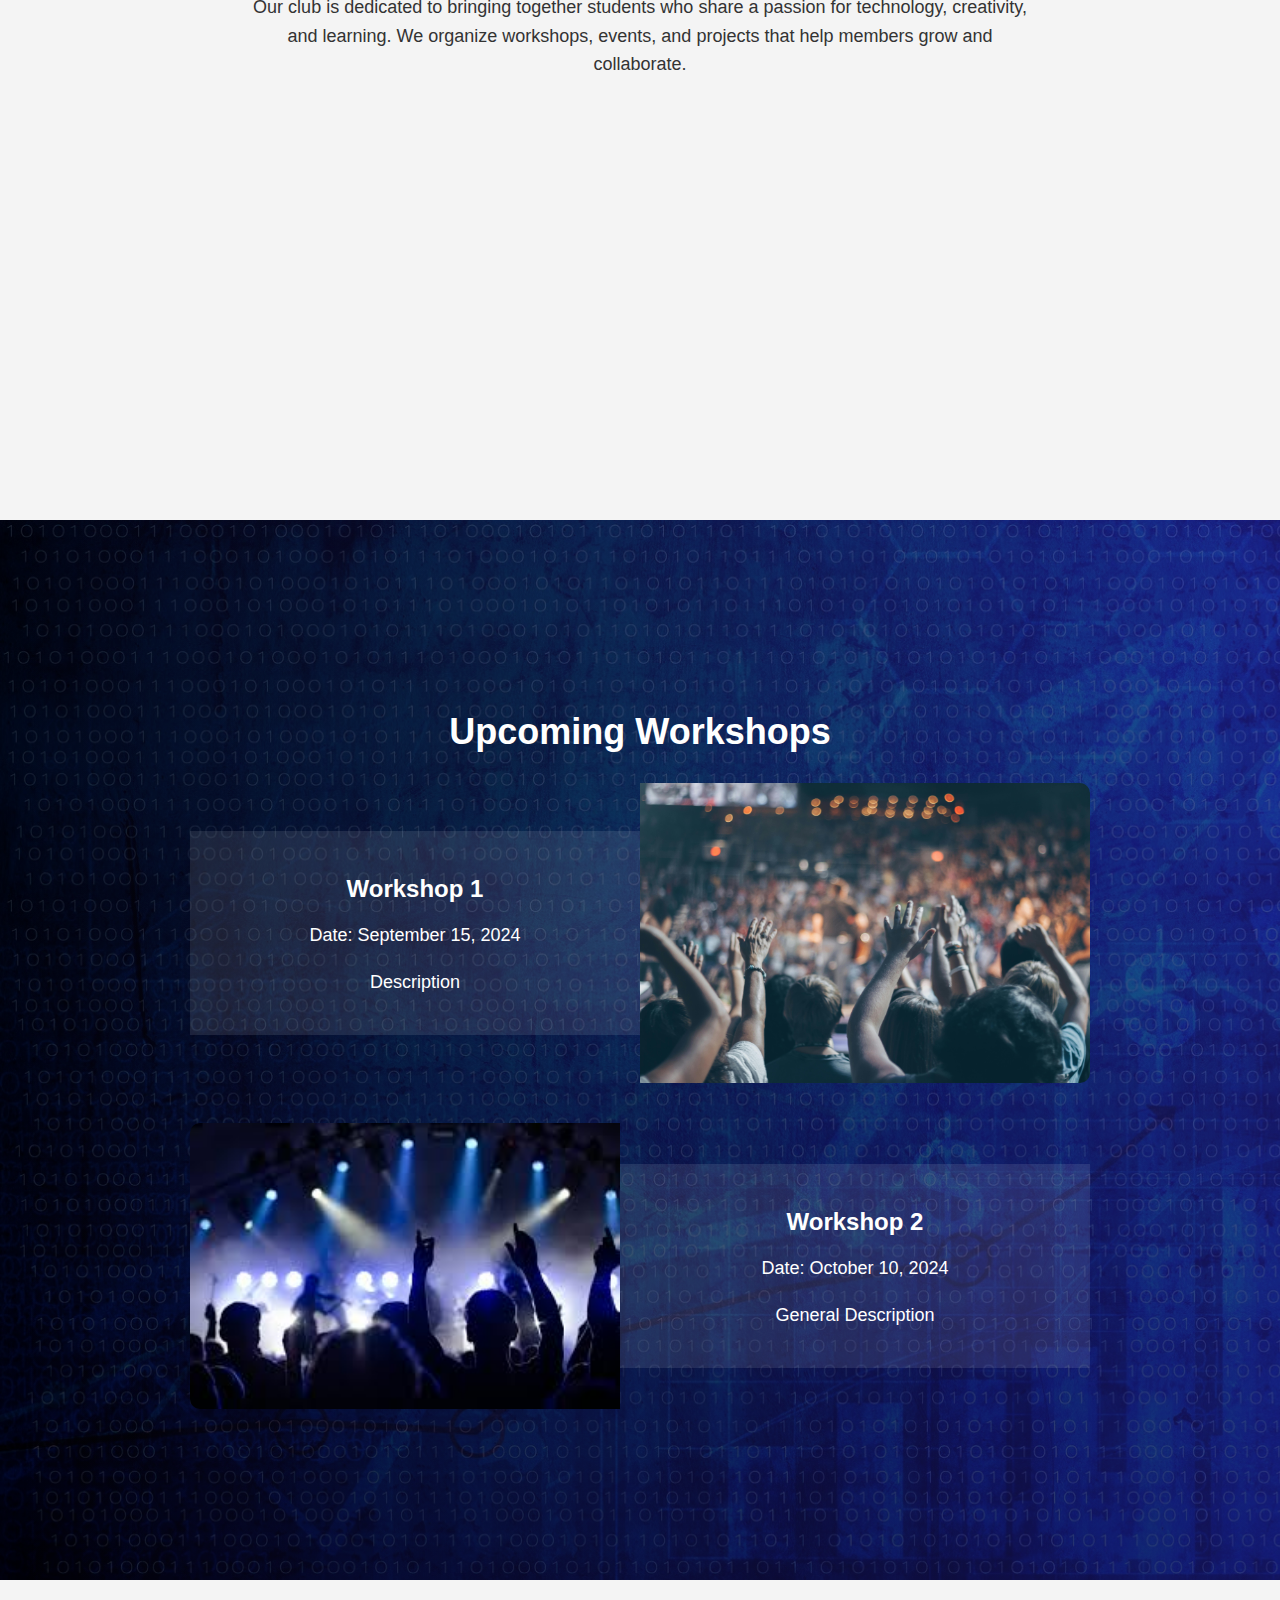
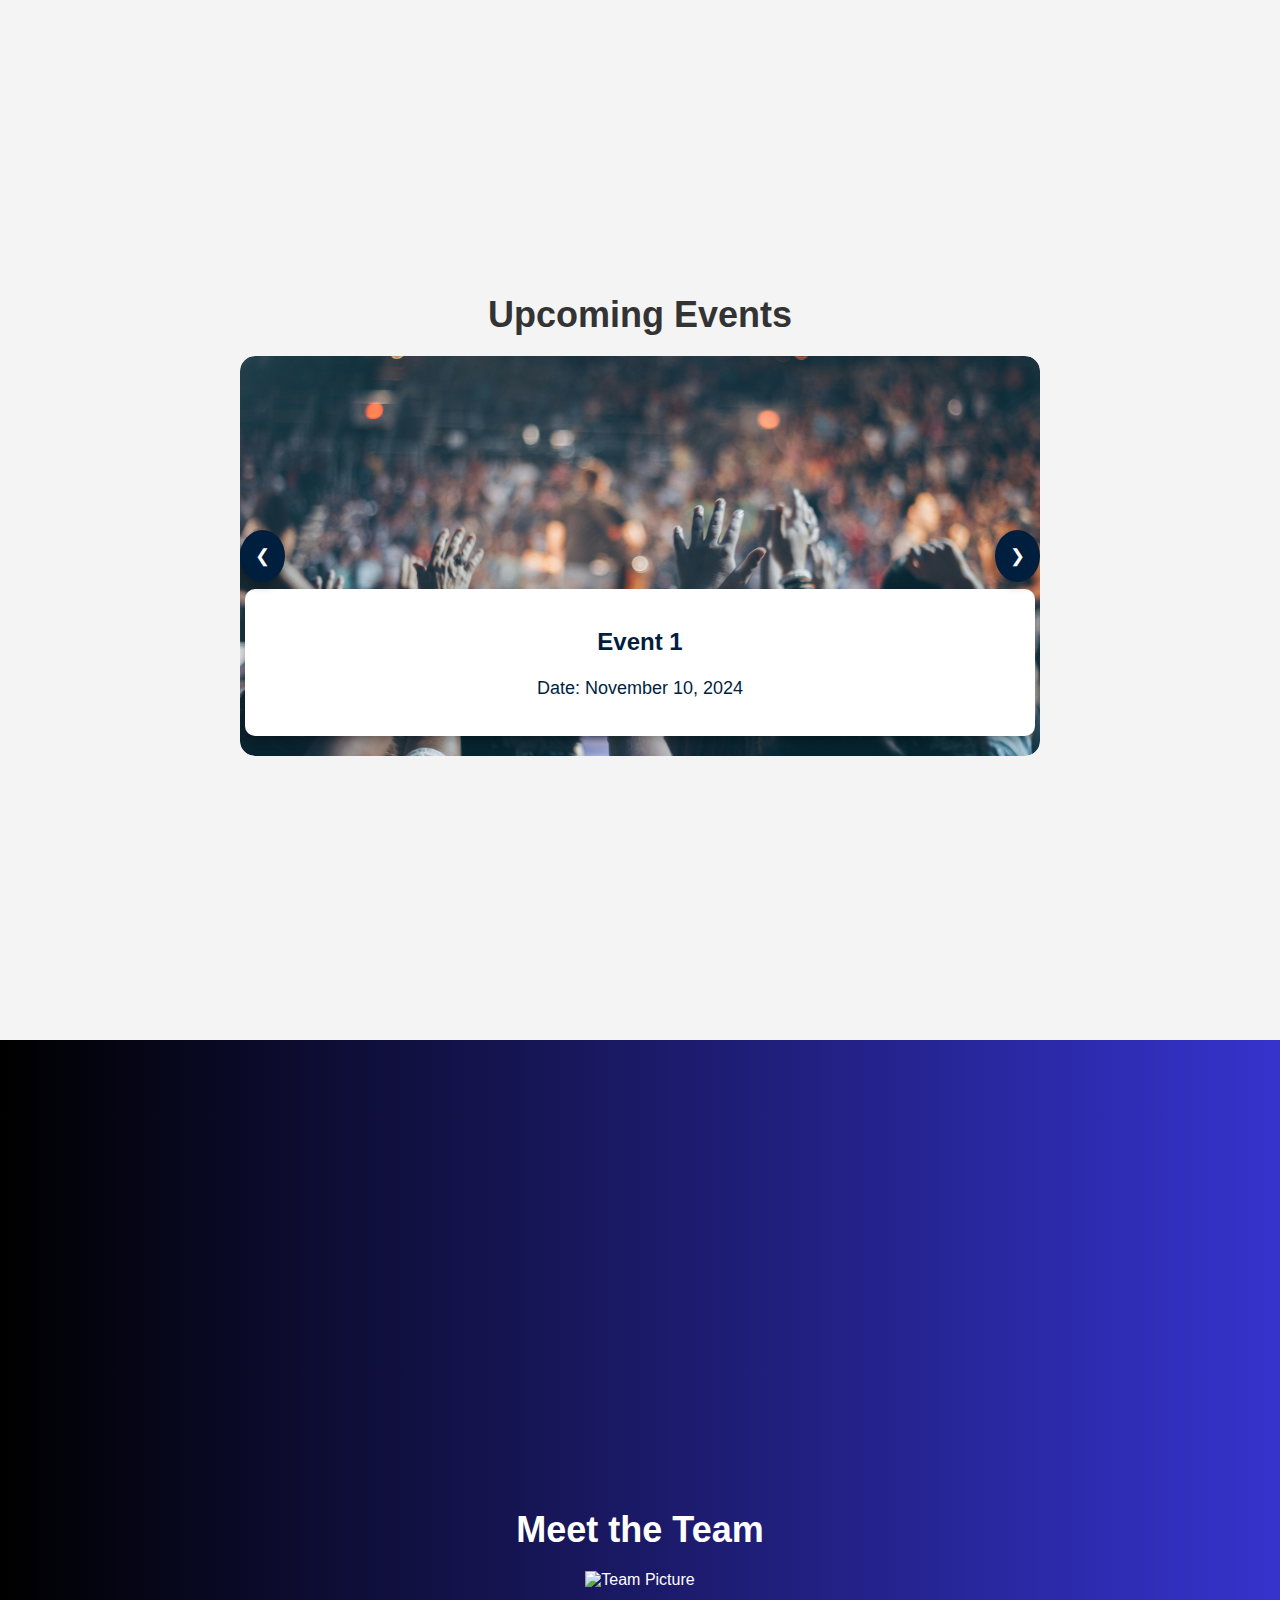
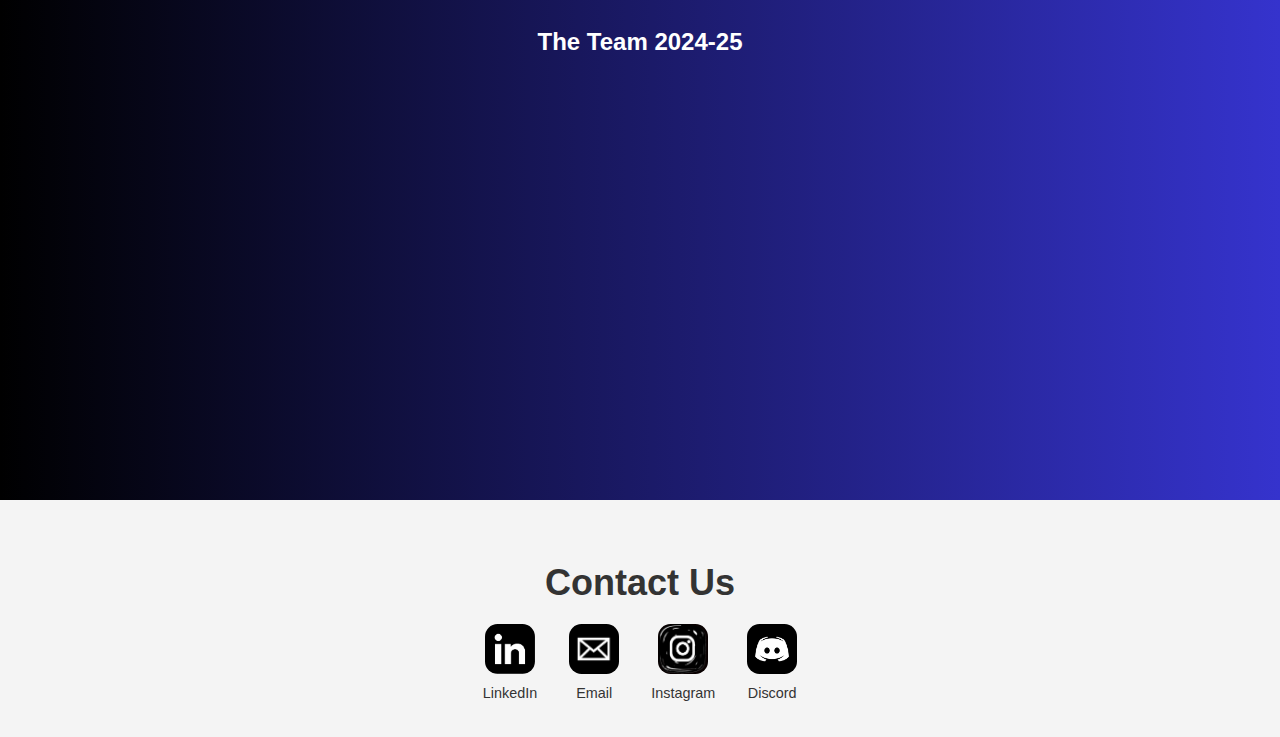
==== commit 449cc490: "Changed the background of workshops to be the binary background" ====
--- a/MFC/index.html
+++ b/MFC/index.html
@@ -46,7 +46,7 @@
     </section>
 
     <section id="workshops" class="section workshops">
-        <h2>Upcoming Workshops</h2>
+        <h2 class="workshop-heading">Upcoming Workshops</h2>
         <div class="workshop-list">
             <div class="workshop-item left">
                 <div class="workshop-info">
--- a/MFC/styles.css
+++ b/MFC/styles.css
@@ -33,6 +33,7 @@
     padding: 0;
     box-sizing: border-box;
     color: #ffffff;
+    /* overflow: hidden; Ensure no overflow of pseudo-elements */
 }
 
 /* Main Colors */
@@ -93,7 +94,7 @@
 }
 
 .navbar-links li {
-    margin-left: 20px;
+    margin-right: 40px;
 }
 
 .navbar-links a {
@@ -102,20 +103,6 @@
     font-size: 18px;
 }
 
-.navbar-social {
-    display: flex;
-}
-
-.navbar-social a {
-    margin-left: 15px;
-    margin-right: 20px;
-}
-
-.navbar-social img {
-    width: 30px;
-    height: 30px;
-    border-radius: 5px;
-}
 
 /* Sections */
 .section {
@@ -133,8 +120,6 @@
     color: var(--white);
 }
 
-
-
 .phrase-container {
     position: absolute;
     width: 100%;
@@ -144,7 +129,7 @@
 
 .math-finance {
     position: absolute;
-    top: 100px; /* Adjust the position relative to the container */
+    top: 0px; /* Adjust the position relative to the container */
     left: 50%; /* Center the text horizontally */
     transform: translateX(-50%); /* Ensure the text is centered */
     font-size: 80px;
@@ -159,7 +144,7 @@
 /* Style for the subtitle */
 .uci {
     position: absolute;
-    top: 190px; /* Adjust the position relative to the container */
+    top: 120px; /* Adjust the position relative to the container */
     left: 50%; /* Center the text horizontally */
     transform: translateX(-50%); /* Ensure the text is centered */
     font-size: 60px;
@@ -174,7 +159,7 @@
 /* Style for the image container */
 .template-image {
     position: absolute; /*Fixes the image in place */
-    top: 300px; /* Adjust this value to position the image higher */
+    top: 270px; /* Adjust this value to position the image higher */
     left: 50%; /* Center the image horizontally */
     transform: translateX(-50%); /* Center the image horizontally */
     z-index: 1; /* Ensure it stays above other content */
@@ -194,10 +179,48 @@
     color: var(--dark-gray);
 }
 
+/* .workshops {
+    background-color: var(--navy-blue);
+    color: var(--white);
+} */
+
+/* Workshops Section */
 .workshops {
-    background-color: var(--navy-blue);
-    color: var(--white);
-}
+    position: relative;
+    color: var(--white);
+    background: linear-gradient(to right, #000000, #3533CD);
+    overflow: hidden;
+    z-index: 1;
+}
+
+/* Pseudo-element for background image with reduced transparency */
+.workshops::before {
+    content: "";
+    position: absolute;
+    top: 0;
+    left: 0;
+    width: 100%;
+    height: 100%;
+    background: url('Binary_Background.png') repeat;
+    background-size: cover; /* Ensure the image covers the entire area */
+    opacity: 0.5; /* Adjust opacity to make the image more visible */
+    z-index: 0;
+    pointer-events: none;
+}
+
+/* Gradient overlay to blend edges (optional) */
+.workshops::after {
+    content: "";
+    position: absolute;
+    top: 0;
+    left: 0;
+    width: 100%;
+    height: 100%;
+    background: linear-gradient(to bottom, rgba(0, 0, 0, 0.1) 0%, rgba(0, 0, 0, 0.3) 100%);
+    z-index: 0;
+    pointer-events: none;
+}
+
 
 .events {
     background-color: var(--light-gray);
@@ -205,8 +228,38 @@
 }
 
 .team {
-    background-color: var(--navy-blue);
-    color: var(--white);
+    color: var(--white);
+    background: linear-gradient(to right, #000000, #3533CD);
+    overflow: hidden;
+    z-index: 1;
+}
+
+/* Pseudo-element for background image with reduced transparency */
+.team::before {
+    content: "";
+    position: absolute;
+    top: 0;
+    left: 0;
+    width: 100%;
+    height: 100%;
+    background: url('Binary_Background.png') repeat;
+    background-size: cover; /* Ensure the image covers the entire area */
+    opacity: 0.5; /* Adjust opacity to make the image more visible */
+    z-index: 0;
+    pointer-events: none;
+}
+
+/* Gradient overlay to blend edges (optional) */
+.team::after {
+    content: "";
+    position: absolute;
+    top: 0;
+    left: 0;
+    width: 100%;
+    height: 100%;
+    background: linear-gradient(to bottom, rgba(0, 0, 0, 0.1) 0%, rgba(0, 0, 0, 0.3) 100%);
+    z-index: 0;
+    pointer-events: none;
 }
 
 .contact {
@@ -225,6 +278,14 @@
     line-height: 1.6;
 }
 
+/* Workshop Heading */
+.workshop-heading {
+    position: relative; /* Ensures z-index takes effect */
+    text-align: center; /* Center align the heading */
+    z-index: 2; /* Higher z-index to appear above the background */
+    margin-bottom: 20px; /* Adds some space below the heading */
+}
+
 /* Workshop Items */
 .workshop-list {
     display: flex;
@@ -232,6 +293,7 @@
     gap: 20px;
     max-width: 900px;
     margin: 0 auto;
+    z-index: 2; /* Higher z-index to appear above the background */
 }
 
 .workshop-item {
@@ -242,18 +304,21 @@
     margin: 10px 0;
     border-radius: 10px;
     overflow: hidden;
+    z-index: 2; /* Higher z-index to appear above the background */
 }
 
 .workshop-item img {
     width: 50%;
     height: auto;
     object-fit: cover;
+    z-index: 2; /* Higher z-index to appear above the background */
 }
 
 .workshop-info {
     padding: 20px;
     width: 50%;
     background-color: rgba(255, 255, 255, 0.1);
+    z-index: 2; /* Higher z-index to appear above the background */
 }
 
 /* Carousel */
@@ -324,7 +389,7 @@
 }
 
 /* Team Members */
-.team-members {
+.team-pictures {
     display: flex;
     justify-content: center;
     gap: 40px;
@@ -332,14 +397,14 @@
     margin: 0 auto;
 }
 
-.team-member {
+.team-picture {
     text-align: center;
 }
 
-.team-member img {
-    width: 150px;
-    height: 150px;
-    border-radius: 50%;
+.team-picture img {
+    width: 1000px;
+    height: 350px;
+    border-radius: 2%;
     object-fit: cover;
     margin-bottom: 15px;
 }
@@ -349,31 +414,39 @@
     margin-bottom: 5px;
 }
 
-p {
-    font-size: 16px;
-    margin: 0;
-}
+
 
 /* Contact Links */
-.contact-options {
-    display: flex;
-    flex-direction: column;
-    gap: 15px;
-    align-items: center;
-}
-
-.contact-link {
-    display: inline-block;
-    padding: 10px 20px;
-    background-color: var(--navy-blue);
-    color: var(--white);
-    text-decoration: none;
-    border-radius: 5px;
-    transition: background-color 0.3s ease;
-}
-
-.contact-link:hover {
-    background-color: #003366;
+.contact {
+  text-align: center;
+  padding: 2rem;
+}
+
+.social-media {
+  display: flex;
+  justify-content: center;
+  gap: 2rem;
+  flex-wrap: wrap; /* Allows wrapping on smaller screens */
+}
+
+.social-icon {
+  text-decoration: none;
+  color: inherit;
+  display: flex;
+  flex-direction: column;
+  align-items: center;
+}
+
+.social-icon img {
+  width: 50px; /* Adjust size as needed */
+  height: 50px; /* Maintain aspect ratio */
+  margin-bottom: 0.5rem; /* Space between icon and description */
+  border-radius: 25%;
+}
+
+.social-icon p {
+  margin: 0;
+  font-size: 0.9rem; /* Adjust font size as needed */
 }
 
 /* Responsive Design */
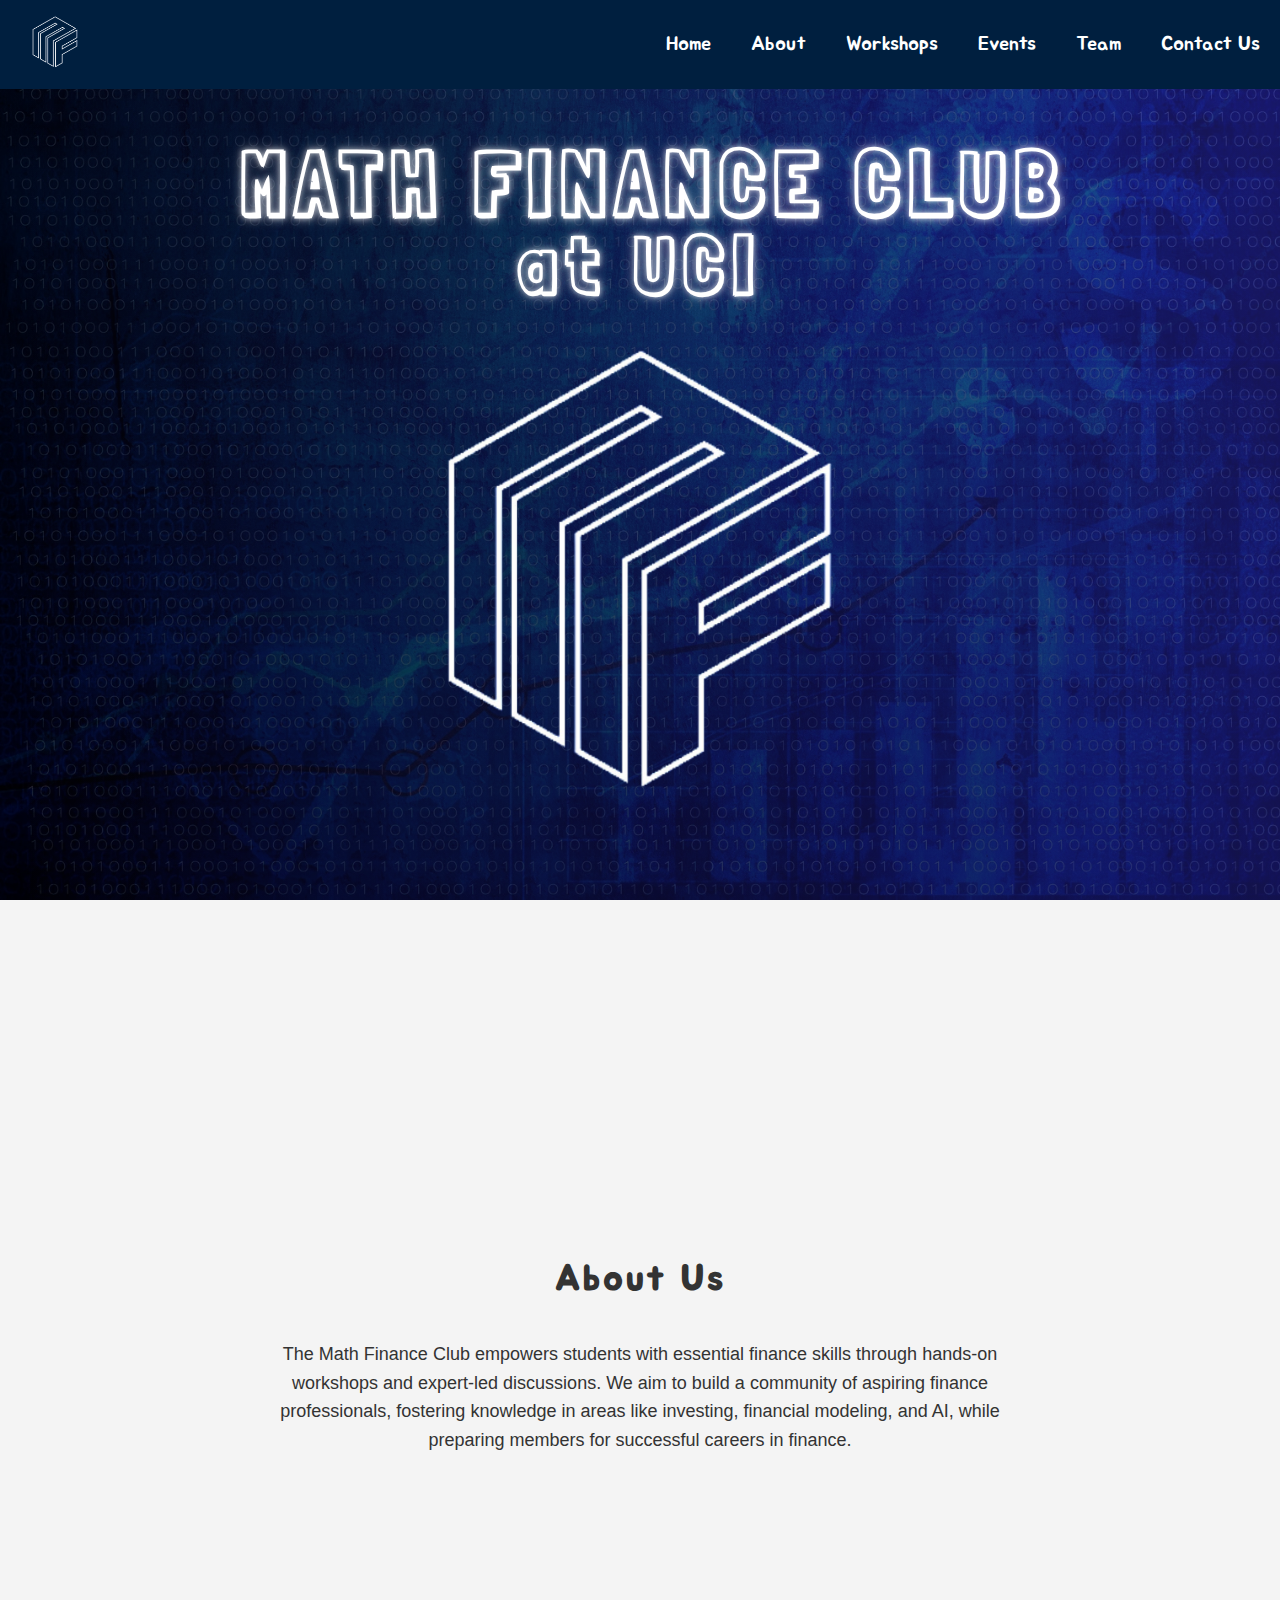
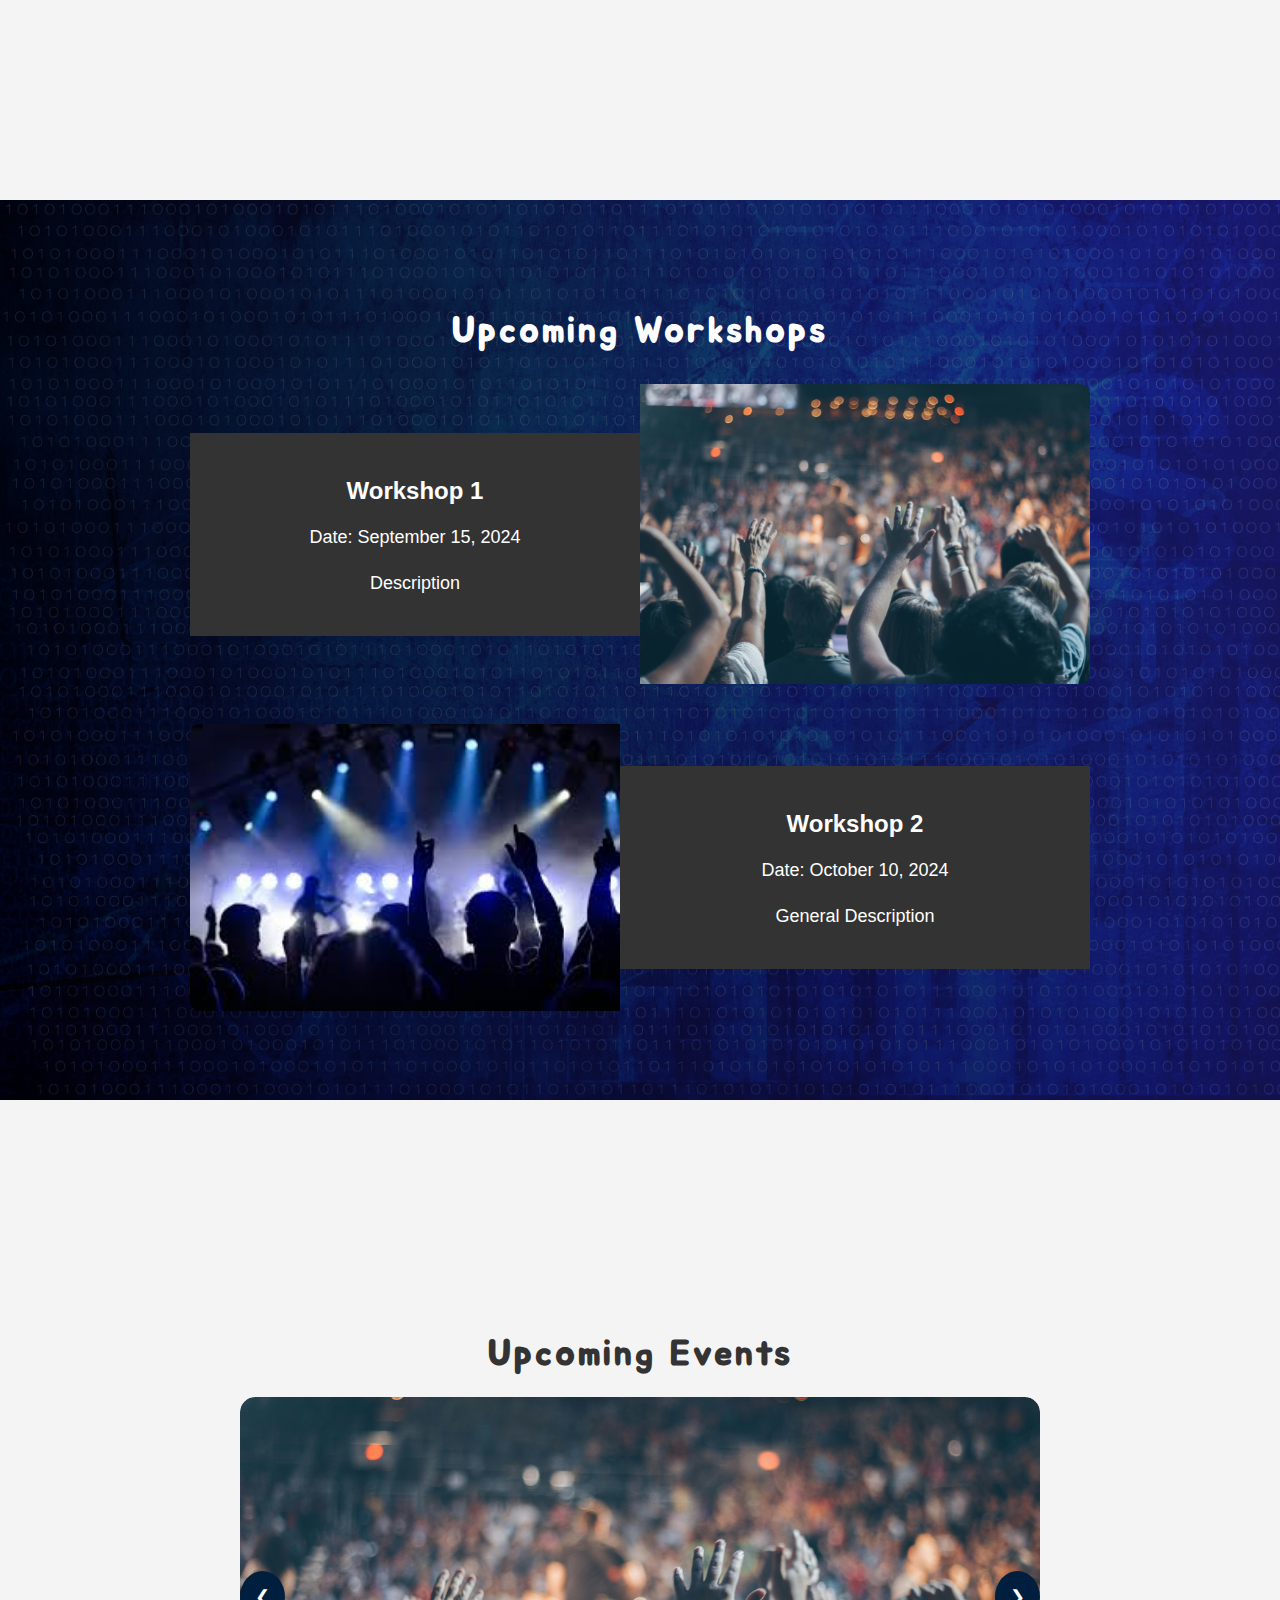
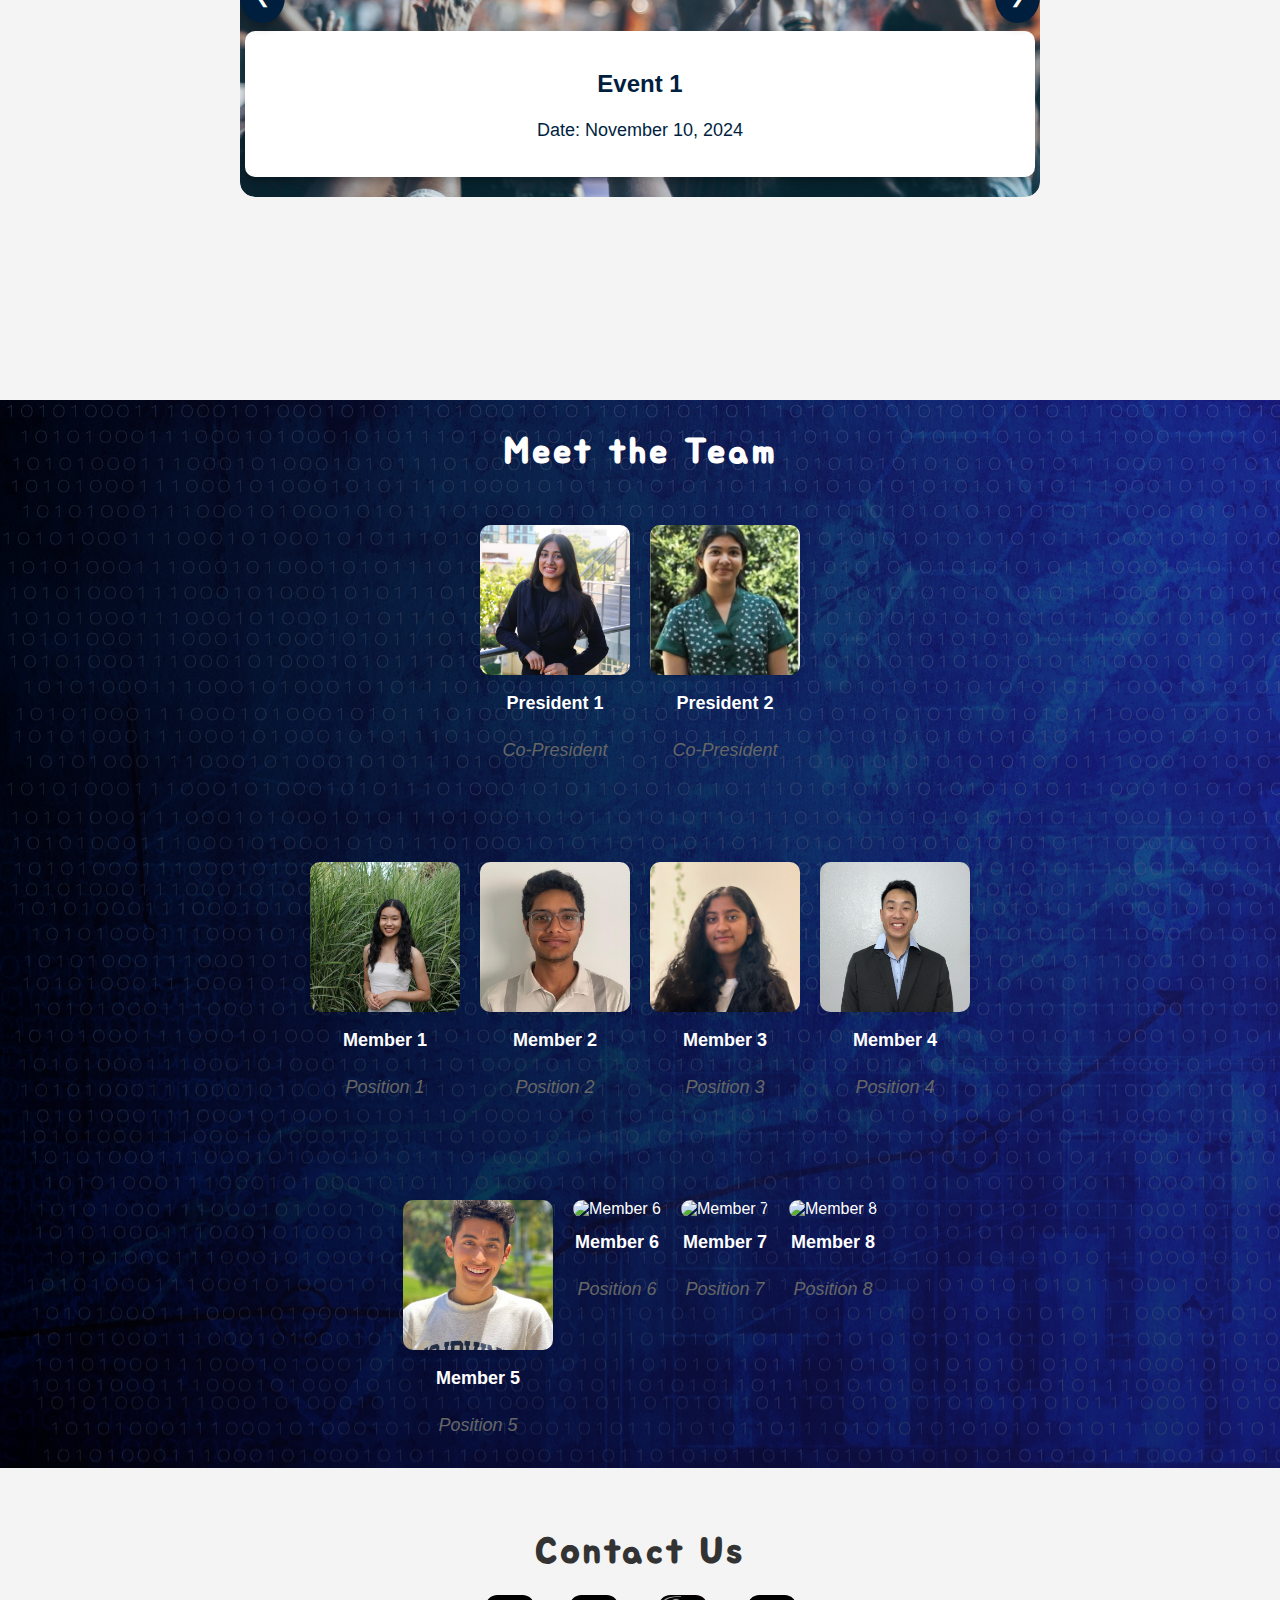
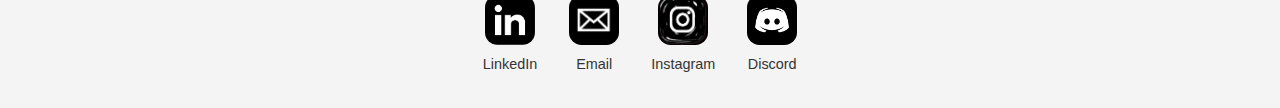
==== commit e1676093: "Changed fonts, nav bar color, and added team photos" ====
--- a/MFC/index.html
+++ b/MFC/index.html
@@ -30,19 +30,20 @@
 
     <!-- Sections -->
     <section id="home" class="section home">
-	<div class ="overlay"></div>
-        <div class="phrase-container">
-            <p class="math-finance">MATH FINANCE CLUB</p>
-            <p class="uci">at UCI</p>
+        <div class="center-container">
+            <div class="text-wrapper">
+                <p class="math-finance">MATH FINANCE CLUB</p>
+                <p class="uci">at UCI</p>
+            </div>
     	</div>
-    	<div class="template-image">
-            <img src="logo.png" alt="Template Image" id="template-image">
+    	<div class="logo-image">
+            <img src="logo.png" alt="Logo Image" id="logo-image">
     	</div>
     </section>
 
     <section id="about" class="section about">
         <h2>About Us</h2>
-        <p>Our club is dedicated to bringing together students who share a passion for technology, creativity, and learning. We organize workshops, events, and projects that help members grow and collaborate.</p>
+        <p>The Math Finance Club empowers students with essential finance skills through hands-on workshops and expert-led discussions. We aim to build a community of aspiring finance professionals, fostering knowledge in areas like investing, financial modeling, and AI, while preparing members for successful careers in finance.    </p>
     </section>
 
     <section id="workshops" class="section workshops">
@@ -111,18 +112,85 @@
         </div>
     </section>
 
+    <!-- <section id="team" class="section team">
+        <h2>Meet the Team</h2>
+        <div class="team-pictures">
+            <div class="team-picture">
+                <h3>The Team 2024-25</h3>
+                <img src="team.jpg" alt="Team Picture">
+                <div class="button-container" style="margin-top: 10px;">
+                    <a href="team.html" class="btn">Learn More</a>
+            </div>
+        </div>
+    </section> -->
     <section id="team" class="section team">
         <h2>Meet the Team</h2>
         <div class="team-pictures">
-            <div class="team-picture">
-                <img src="team.jpg" alt="Team Picture">
-                <h3>The Team 2024-25</h3>
-            </div>
-        </div>
-    </section>
-
+            <div class="team-row">
+                <!-- Presidents -->
+                <div class="team-member">
+                    <img src="Headshots/Megha_Ramani.jpg" alt="President 1" class="team-photo">
+                    <p class="team-name">President 1</p>
+                    <p class="team-role">Co-President</p>
+                </div>
+                <div class="team-member">
+                    <img src="Headshots/Mihika_Guntar.jpg" alt="President 2" class="team-photo">
+                    <p class="team-name">President 2</p>
+                    <p class="team-role">Co-President</p>
+                </div>
+            </div>
+            <div class="team-row">
+                <!-- Team Members -->
+                <div class="team-member">
+                    <img src="Headshots/Allison_Yeh.jpg" alt="Member 1" class="team-photo">
+                    <p class="team-name">Member 1</p>
+                    <p class="team-role">Position 1</p>
+                </div>
+                <div class="team-member">
+                    <img src="Headshots/Hussain_Mahuvawala.jpg" alt="Member 2" class="team-photo">
+                    <p class="team-name">Member 2</p>
+                    <p class="team-role">Position 2</p>
+                </div>
+                <div class="team-member">
+                    <img src="Headshots/Vaishnavi_Konduri.jpeg" alt="Member 3" class="team-photo">
+                    <p class="team-name">Member 3</p>
+                    <p class="team-role">Position 3</p>
+                </div>
+                <div class="team-member">
+                    <img src="Headshots/Henry_Trinh.JPG" alt="Member 4" class="team-photo">
+                    <p class="team-name">Member 4</p>
+                    <p class="team-role">Position 4</p>
+                </div>
+            </div>
+            <div class="team-row">
+                <div class="team-member">
+                    <img src="Headshots/Jason_Berry.jpg" alt="Member 5" class="team-photo">
+                    <p class="team-name">Member 5</p>
+                    <p class="team-role">Position 5</p>
+                </div>
+                <div class="team-member">
+                    <img src="member6.jpg" alt="Member 6" class="team-photo">
+                    <p class="team-name">Member 6</p>
+                    <p class="team-role">Position 6</p>
+                </div>
+                <div class="team-member">
+                    <img src="Headshots/Bianca_Wong.jpg" alt="Member 7" class="team-photo">
+                    <p class="team-name">Member 7</p>
+                    <p class="team-role">Position 7</p>
+                </div>
+                <div class="team-member">
+                    <img src="Headshots/Hetal_Patel.jpg" alt="Member 8" class="team-photo">
+                    <p class="team-name">Member 8</p>
+                    <p class="team-role">Position 8</p>
+                </div>
+            </div>
+        </div>
+    </section>
+    
     <section id = "contact" class="contact">
+  
   	<h2>Contact Us</h2>
+
   	<div class="social-media">
     	   <a href="https://www.linkedin.com/in/yourprofile" target="_blank" class="social-icon">
                <img src="linkedin.png" alt="LinkedIn">
--- a/MFC/styles.css
+++ b/MFC/styles.css
@@ -27,13 +27,13 @@
     font-style: normal;
 }
 /* Global Styles */
-body {
-    font-family: Arial, sans-serif;
+body, html {
+    background: none;
+    /* font-family: 'Lucida Sans Regular', 'Lucida Grande', 'Lucida Sans Unicode', Geneva, Verdana, sans-serif, sans-serif; */
+    font-family:'Segoe UI', sans-serif;
     margin: 0;
     padding: 0;
     box-sizing: border-box;
-    color: #ffffff;
-    /* overflow: hidden; Ensure no overflow of pseudo-elements */
 }
 
 /* Main Colors */
@@ -49,14 +49,30 @@
     display: flex;
     justify-content: space-between;
     align-items: center;
-    padding: 15px 20px;
-    background-color: var(--navy-blue);
+    padding: 7px 20px;
     color: var(--white);
+    font-family: 'Jua-Regular', sans-serif;
+    letter-spacing: 3p  x;
+    background-color: transparent; /* Initially transparent */
     position: fixed;
     width: 100%;
     top: 0;
-    z-index: 1000;
-}
+    z-index: 10;
+    min-height: var(--nav-height);
+    transition: background-color 0.5s ease; /* Smooth transition */
+    
+}
+
+/* Hover Effect: Change background on hover */
+.navbar:hover {
+    background-color: var(--navy-blue); /* Color appears on hover */
+}
+
+/* Optional: Change link colors or any additional styles for hover */
+.navbar a:hover {
+    color: var(--light-blue); /* Example link hover effect */
+}
+
 
 .navbar-logo img {
     width: 70px;
@@ -100,13 +116,16 @@
 .navbar-links a {
     color: var(--white);
     text-decoration: none;
-    font-size: 18px;
-}
-
+    font-size: 20px;
+}
+/* 
+header:hover {
+    background-color: rgb(155, 187, 255);
+} */
 
 /* Sections */
 .section {
-    padding: 80px 20px;
+    /* padding: 80px 20px; */
     min-height: 100vh;
     display: flex;
     flex-direction: column;
@@ -115,50 +134,87 @@
     text-align: center;
 }
 
+
 .home {
-    background: url('Binary_Background.png') no-repeat center center/cover;
-    color: var(--white);
-}
+    position: relative;
+    width: 100%;
+    height: 100%;
+    background: linear-gradient(to right, #000000, #3533CD);
+    /* background: none; Temporarily remove background */
+    background-size: cover;
+    background-position: center top;
+    background-repeat: no-repeat; /* Prevent image repetition */
+    /* border: 2px solid red; Add a border to see if it's visible */
+    align-items: center;
+}
+
+/* Pseudo-element for background image with reduced transparency */
+.home::before {
+    content: "";
+    position: absolute;
+    top: 0;
+    left: 0;
+    width: 100%;
+    height: 100%;
+    background: url('Binary_Background.png') repeat;
+    background-size: cover; /* Ensure the image covers the entire area */
+    opacity: 0.5; /* Adjust opacity to make the image more visible */
+    z-index: 0;
+    pointer-events: none;
+}
+
+/* Gradient overlay to blend edges (optional) */
+.home::after {
+    content: "";
+    position: absolute;
+    top: 0;
+    left: 0;
+    width: 100%;
+    height: 100%;
+    background: linear-gradient(to bottom, rgba(0, 0, 0, 0.1) 0%, rgba(0, 0, 0, 0.3) 100%);
+    z-index: 0;
+    pointer-events: none;
+}
+
 
 .phrase-container {
     position: absolute;
     width: 100%;
     height: 100%;
-    margin-top: 0px; /* Adjust the top margin to control the vertical position */
-}
-
-.math-finance {
-    position: absolute;
-    top: 0px; /* Adjust the position relative to the container */
+    margin-top: 0;
+    color: white; /* Adjust text color to be visible over the new background */
+    display: flex;
+    align-items: center;
+    justify-content: center; /* Center content vertically and horizontally */
+    text-align: center;
+}
+
+
+.math-finance, .uci {
+    position: absolute;
     left: 50%; /* Center the text horizontally */
     transform: translateX(-50%); /* Ensure the text is centered */
-    font-size: 80px;
     color: white;
     white-space: nowrap;
-    font-family: 'Jua-Regular', sans-serif;
+    font-family: 'Londrina_Shadow', sans-serif;
     font-weight: bold;
+    letter-spacing: 10px;
     z-index: 2; /* Ensure the text is above the image */
     text-shadow: 0 0 5px rgba(255, 255, 255, 0.6), 0 0 10px rgba(255, 255, 255, 0.4), 0 0 15px rgba(255, 255, 255, 0.3);
 }
 
-/* Style for the subtitle */
+.math-finance {
+    top: 20px; /* Adjust the position relative to the container */
+    font-size: 90px;
+}
+
 .uci {
-    position: absolute;
     top: 120px; /* Adjust the position relative to the container */
-    left: 50%; /* Center the text horizontally */
-    transform: translateX(-50%); /* Ensure the text is centered */
-    font-size: 60px;
-    color: white;
-    white-space: nowrap;
-    font-family: 'Jua-Regular', sans-serif;
-    font-weight: bold;
-    z-index: 2; /* Ensure the text is above the image */
-    text-shadow: 0 0 5px rgba(255, 255, 255, 0.6), 0 0 10px rgba(255, 255, 255, 0.4), 0 0 15px rgba(255, 255, 255, 0.3);
-}
-
-/* Style for the image container */
-.template-image {
-    position: absolute; /*Fixes the image in place */
+    font-size: 80px;
+}
+
+.logo-image {
+    position: absolute; /* Fixes the image in place */
     top: 270px; /* Adjust this value to position the image higher */
     left: 50%; /* Center the image horizontally */
     transform: translateX(-50%); /* Center the image horizontally */
@@ -166,8 +222,7 @@
     pointer-events: none; /* Ensures the image doesn't interfere with clicking or scrolling */
 }
 
-/* Style for the image itself */
-#template-image {
+#logo-image {
     width: 600px; /* Adjust the width or height as necessary */
     max-width: 100%; /* Make sure it’s responsive */
     height: auto;
@@ -179,10 +234,6 @@
     color: var(--dark-gray);
 }
 
-/* .workshops {
-    background-color: var(--navy-blue);
-    color: var(--white);
-} */
 
 /* Workshops Section */
 .workshops {
@@ -228,6 +279,7 @@
 }
 
 .team {
+    position: relative;
     color: var(--white);
     background: linear-gradient(to right, #000000, #3533CD);
     overflow: hidden;
@@ -262,14 +314,76 @@
     pointer-events: none;
 }
 
+.section.team {
+    text-align: center;
+}
+
+.team-pictures {
+    display: flex;
+    flex-direction: column;
+    align-items: center;
+}
+
+.team-row {
+    display: flex;
+    justify-content: center;
+    margin-top: 20px;
+}
+
+.team-member {
+    margin: 10px;
+    text-align: center;
+    z-index: 2;
+}
+
+.team-photo {
+    width: 150px;
+    height: 150px;
+    border-radius: 10px;
+    object-fit: cover;
+    box-shadow: 0px 4px 6px rgba(0, 0, 0, 0.1);
+}
+
+.team-name {
+    font-weight: bold;
+    margin-top: 10px;
+}
+
+.team-role {
+    font-style: italic;
+    color: #666;
+}
+
+.btn {
+    display: inline-block;
+    padding: 20px 35px;
+    font-family:'Segoe UI', sans-serif;
+    font-size: 22px;
+    font-weight: bold;
+    color: white;
+    background-color: #333333;
+    text-decoration: none;
+    border-radius: 5px;
+    transition: background-color 0.3s ease;
+}
+
+.btn:hover {
+    background-color: #585858;
+}
+
 .contact {
     background-color: var(--light-gray);
     color: var(--dark-gray);
 }
 
+
+
 h2 {
+    font-family:'Jua-Regular', sans-serif;
     font-size: 36px;
+    letter-spacing: 3px;
     margin-bottom: 20px;
+    z-index: 2;
 }
 
 p {
@@ -317,7 +431,7 @@
 .workshop-info {
     padding: 20px;
     width: 50%;
-    background-color: rgba(255, 255, 255, 0.1);
+    background-color: var(--dark-gray);
     z-index: 2; /* Higher z-index to appear above the background */
 }
 
@@ -399,6 +513,7 @@
 
 .team-picture {
     text-align: center;
+    z-index: 2;
 }
 
 .team-picture img {
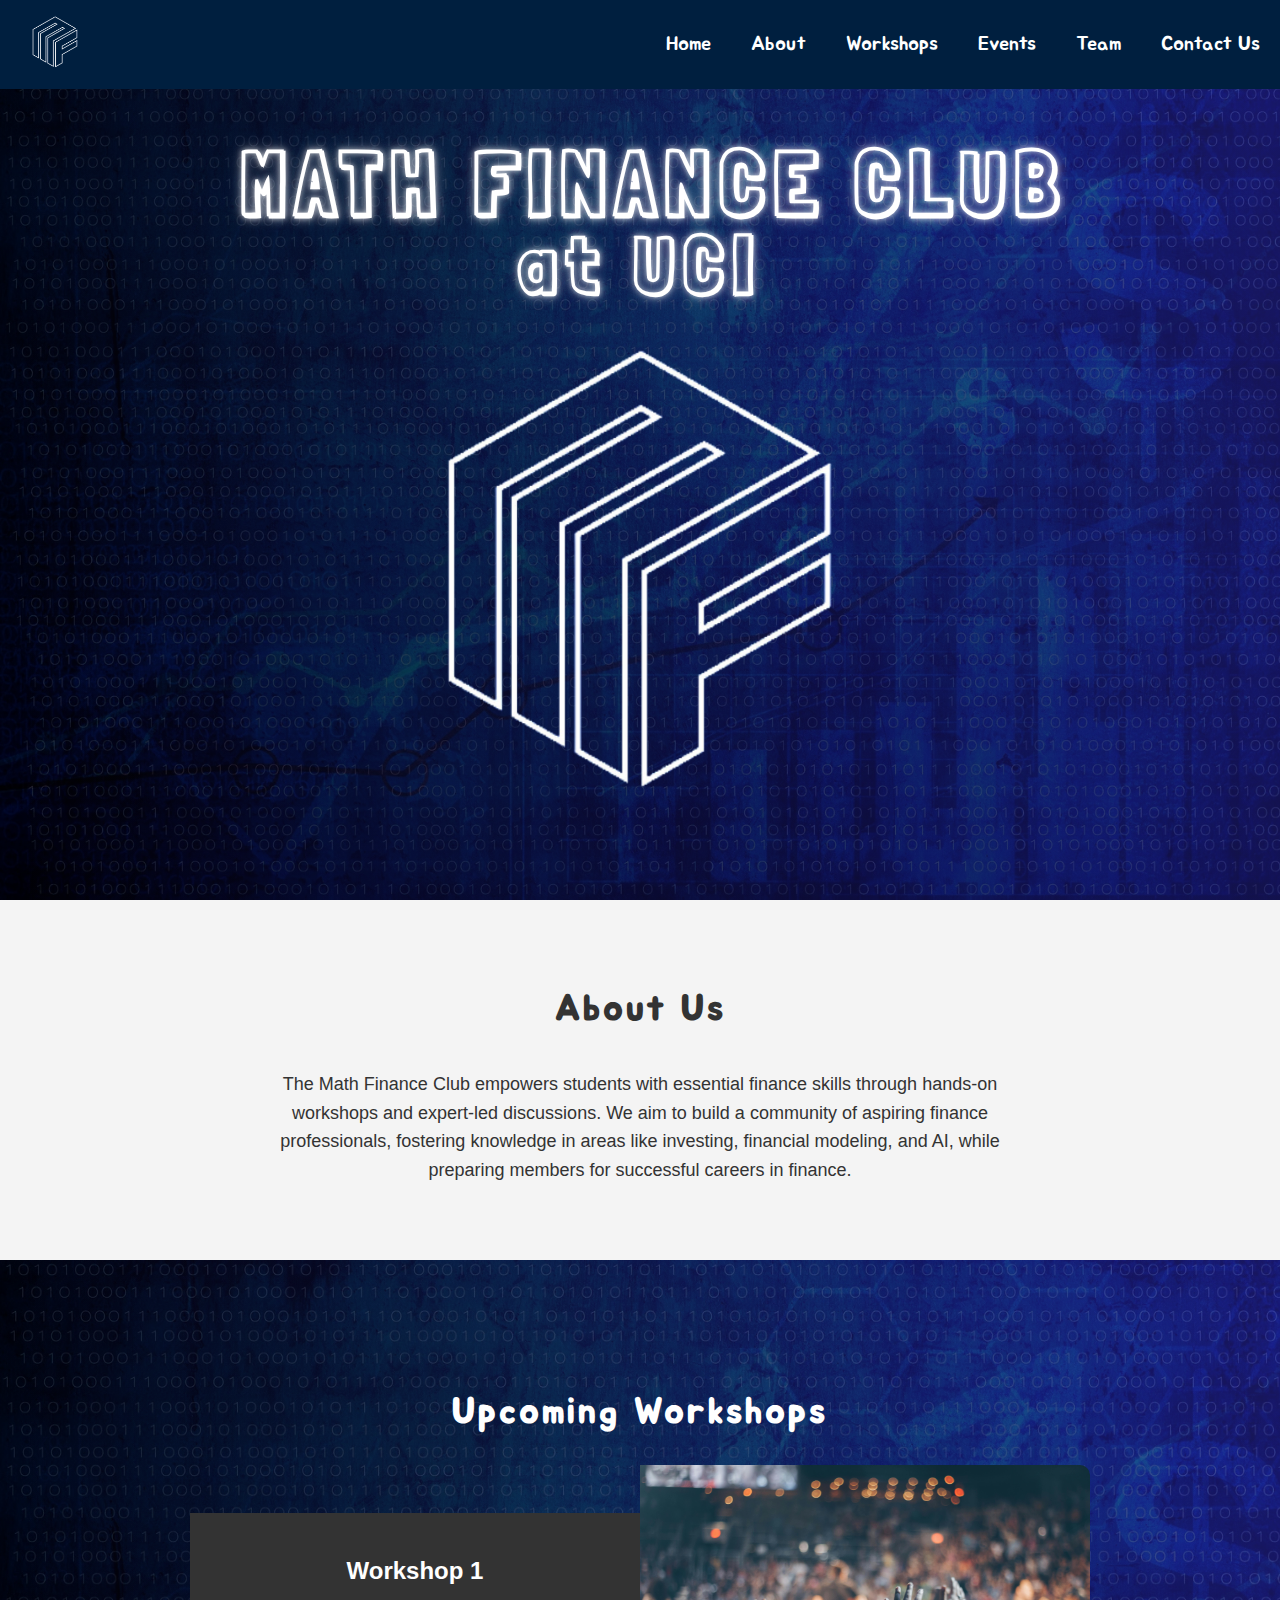
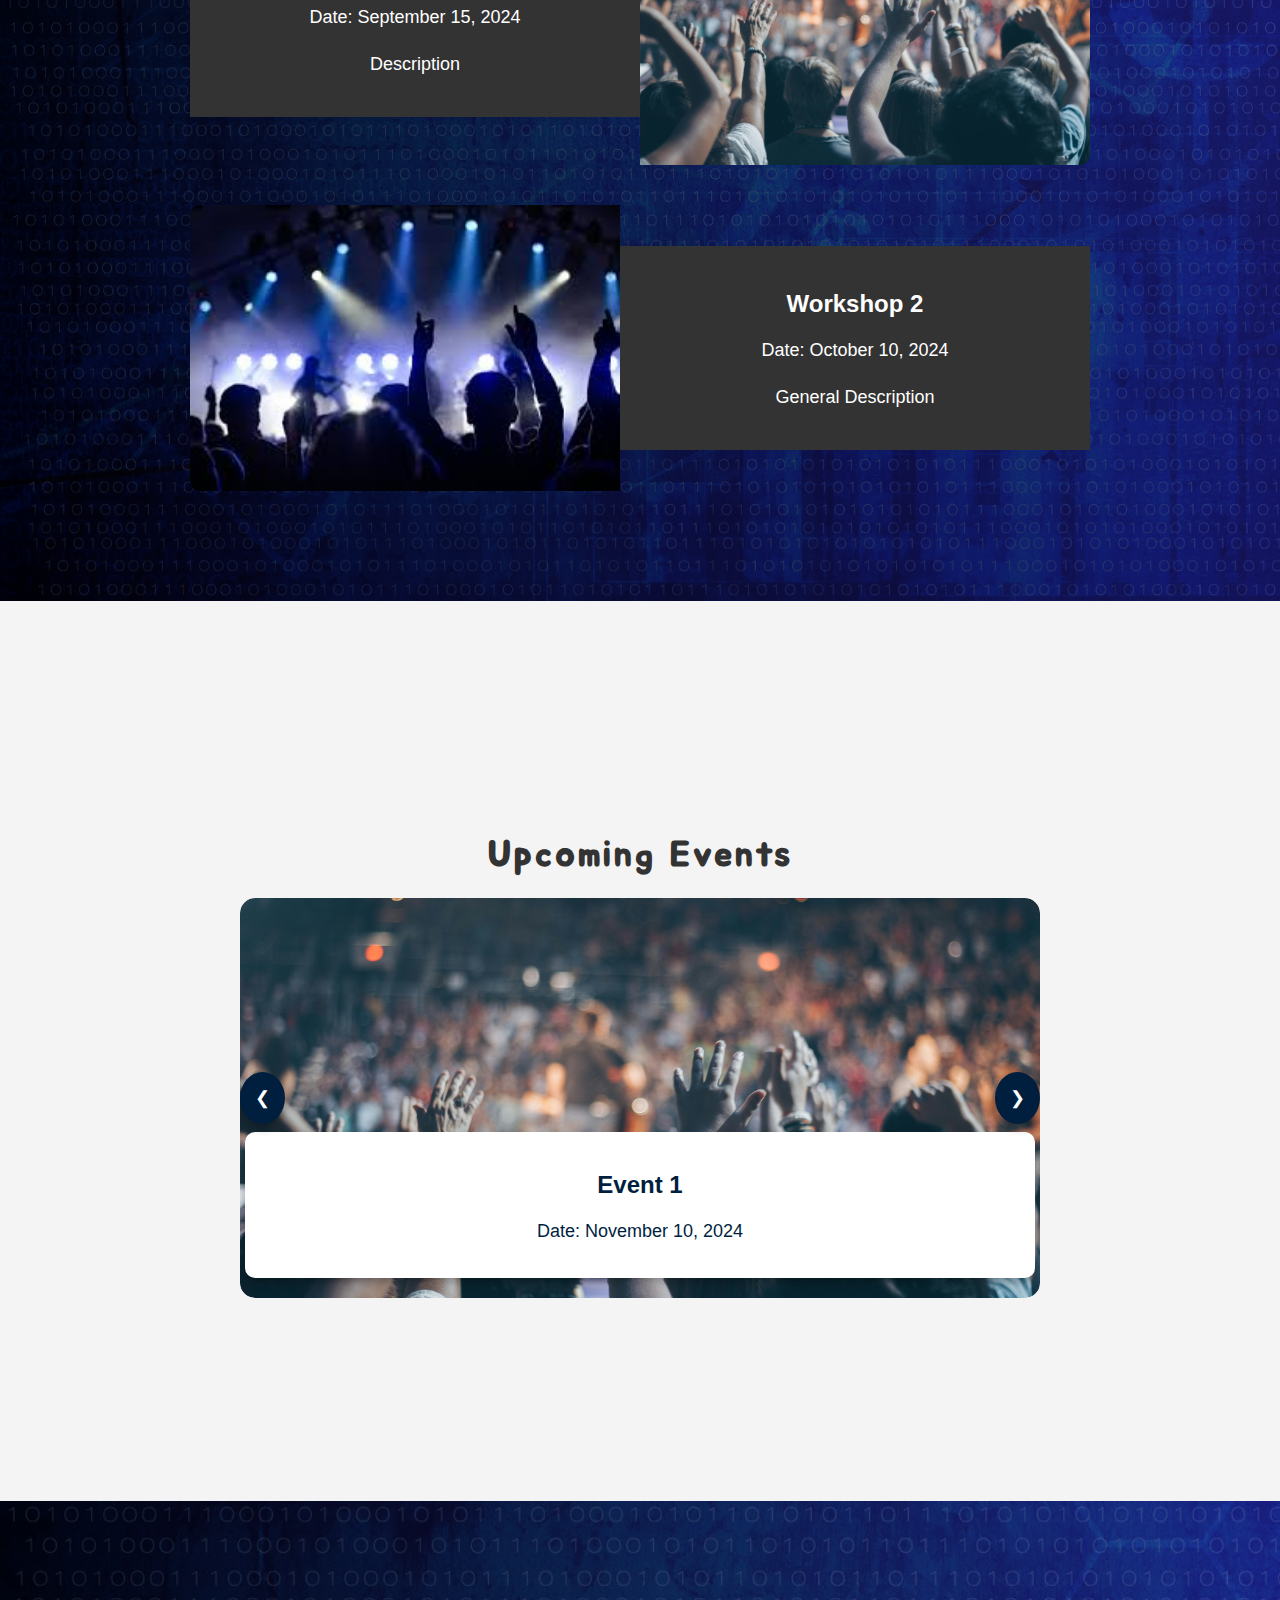
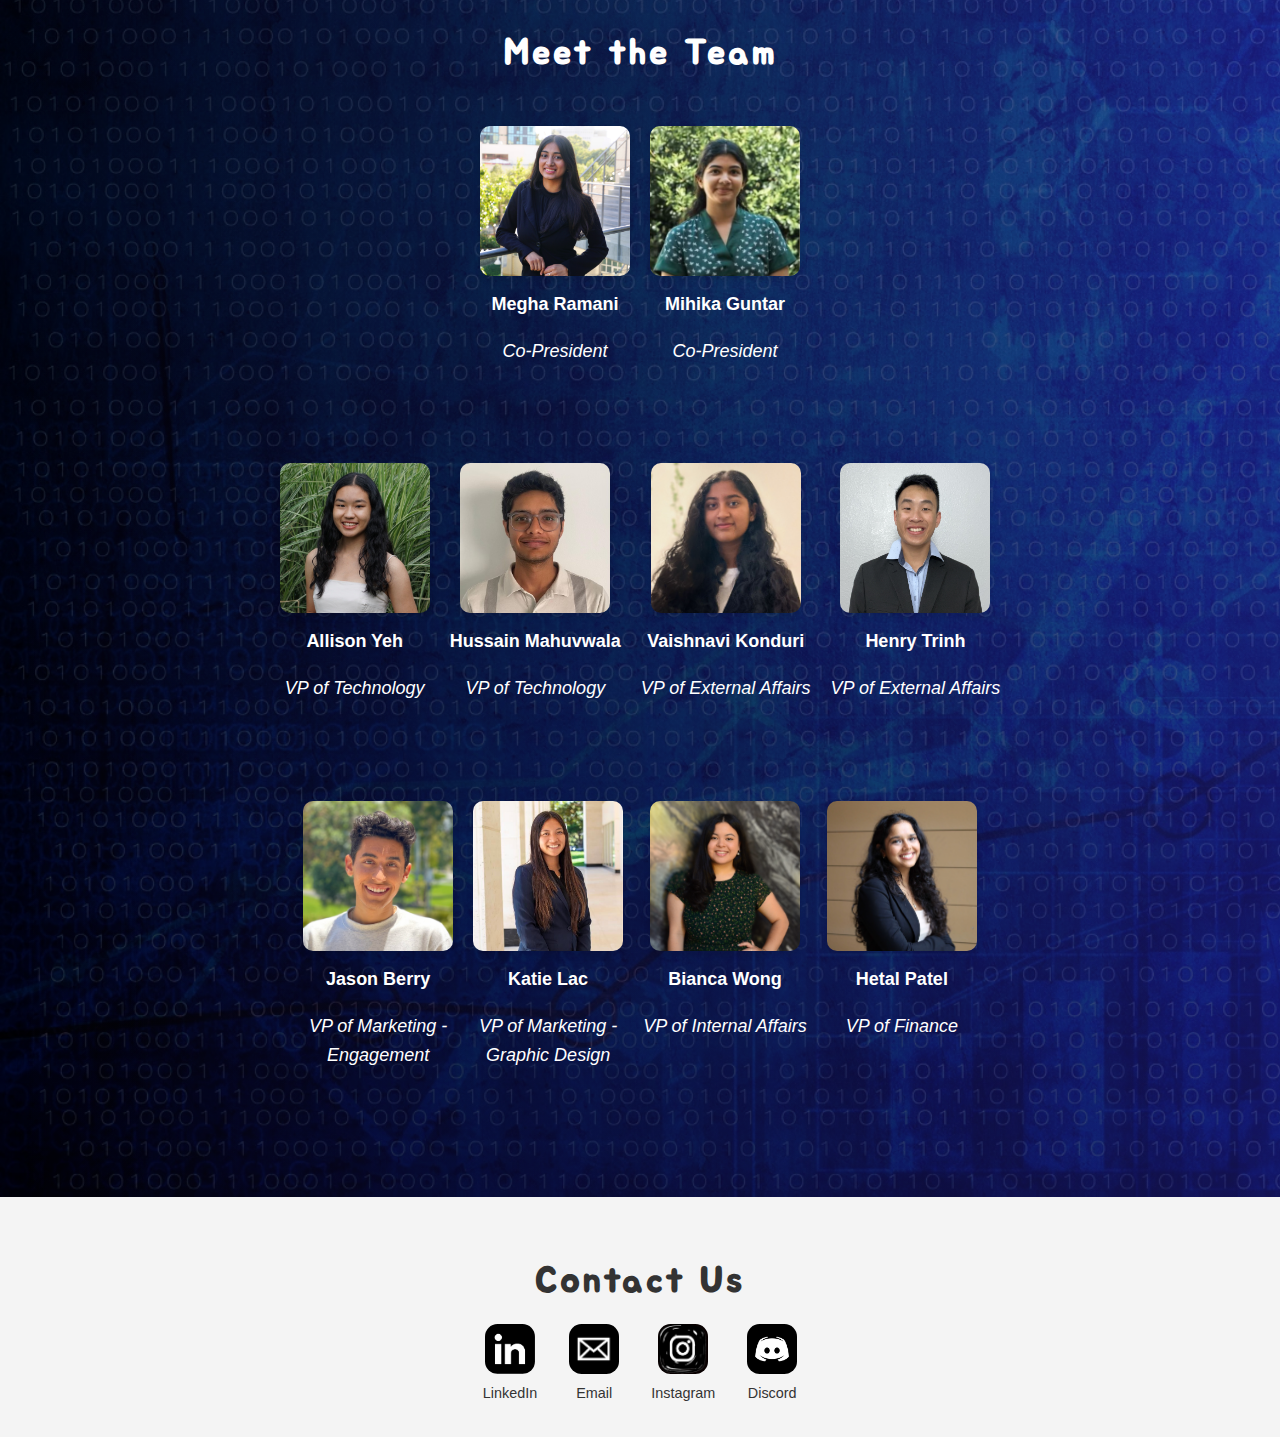
==== commit ed6936e2: "Fixed "About Us" section sizing and finished "Meet the Team" page" ====
--- a/MFC/index.html
+++ b/MFC/index.html
@@ -43,10 +43,10 @@
 
     <section id="about" class="section about">
         <h2>About Us</h2>
-        <p>The Math Finance Club empowers students with essential finance skills through hands-on workshops and expert-led discussions. We aim to build a community of aspiring finance professionals, fostering knowledge in areas like investing, financial modeling, and AI, while preparing members for successful careers in finance.    </p>
-    </section>
-
-    <section id="workshops" class="section workshops">
+        <p class="about-description">The Math Finance Club empowers students with essential finance skills through hands-on workshops and expert-led discussions. We aim to build a community of aspiring finance professionals, fostering knowledge in areas like investing, financial modeling, and AI, while preparing members for successful careers in finance.    </p>
+    </section>
+
+    <section id="workshops" class="section workshops" style="padding: 100px 0;">
         <h2 class="workshop-heading">Upcoming Workshops</h2>
         <div class="workshop-list">
             <div class="workshop-item left">
@@ -68,7 +68,7 @@
         </div>
     </section>
 
-    <section id="events" class="section events">
+    <section id="events" class="section events" >
         <h2>Upcoming Events</h2>
         <div class="carousel">
             <div class="carousel-wrapper">
@@ -123,65 +123,65 @@
             </div>
         </div>
     </section> -->
-    <section id="team" class="section team">
+    <section id="team" class="section team" style="padding: 100px 0;">
         <h2>Meet the Team</h2>
         <div class="team-pictures">
             <div class="team-row">
                 <!-- Presidents -->
                 <div class="team-member">
                     <img src="Headshots/Megha_Ramani.jpg" alt="President 1" class="team-photo">
-                    <p class="team-name">President 1</p>
+                    <p class="team-name">Megha Ramani</p>
                     <p class="team-role">Co-President</p>
                 </div>
                 <div class="team-member">
-                    <img src="Headshots/Mihika_Guntar.jpg" alt="President 2" class="team-photo">
-                    <p class="team-name">President 2</p>
+                    <img src="Headshots/Mihika_Guntar_New.png" alt="President 2" class="team-photo">
+                    <p class="team-name">Mihika Guntar</p>
                     <p class="team-role">Co-President</p>
                 </div>
             </div>
             <div class="team-row">
                 <!-- Team Members -->
                 <div class="team-member">
-                    <img src="Headshots/Allison_Yeh.jpg" alt="Member 1" class="team-photo">
-                    <p class="team-name">Member 1</p>
-                    <p class="team-role">Position 1</p>
+                    <img src="Headshots/Allison_Yeh_New.png" alt="Member 1" class="team-photo">
+                    <p class="team-name">Allison Yeh</p>
+                    <p class="team-role">VP of Technology</p>
                 </div>
                 <div class="team-member">
                     <img src="Headshots/Hussain_Mahuvawala.jpg" alt="Member 2" class="team-photo">
-                    <p class="team-name">Member 2</p>
-                    <p class="team-role">Position 2</p>
-                </div>
-                <div class="team-member">
-                    <img src="Headshots/Vaishnavi_Konduri.jpeg" alt="Member 3" class="team-photo">
-                    <p class="team-name">Member 3</p>
-                    <p class="team-role">Position 3</p>
-                </div>
-                <div class="team-member">
-                    <img src="Headshots/Henry_Trinh.JPG" alt="Member 4" class="team-photo">
-                    <p class="team-name">Member 4</p>
-                    <p class="team-role">Position 4</p>
+                    <p class="team-name">Hussain Mahuvwala</p>
+                    <p class="team-role">VP of Technology</p>
+                </div>
+                <div class="team-member">
+                    <img src="Headshots/Vaishnavi_Konduri_New.png" alt="Member 3" class="team-photo">
+                    <p class="team-name">Vaishnavi Konduri</p>
+                    <p class="team-role">VP of External Affairs</p>
+                </div>
+                <div class="team-member">
+                    <img src="Headshots/Henry_Trinh_New.png" alt="Member 4" class="team-photo">
+                    <p class="team-name">Henry Trinh</p>
+                    <p class="team-role">VP of External Affairs</p>
                 </div>
             </div>
             <div class="team-row">
                 <div class="team-member">
-                    <img src="Headshots/Jason_Berry.jpg" alt="Member 5" class="team-photo">
-                    <p class="team-name">Member 5</p>
-                    <p class="team-role">Position 5</p>
-                </div>
-                <div class="team-member">
-                    <img src="member6.jpg" alt="Member 6" class="team-photo">
-                    <p class="team-name">Member 6</p>
-                    <p class="team-role">Position 6</p>
-                </div>
-                <div class="team-member">
-                    <img src="Headshots/Bianca_Wong.jpg" alt="Member 7" class="team-photo">
-                    <p class="team-name">Member 7</p>
-                    <p class="team-role">Position 7</p>
-                </div>
-                <div class="team-member">
-                    <img src="Headshots/Hetal_Patel.jpg" alt="Member 8" class="team-photo">
-                    <p class="team-name">Member 8</p>
-                    <p class="team-role">Position 8</p>
+                    <img src="Headshots/Jason_Berry_New.png" alt="Member 5" class="team-photo">
+                    <p class="team-name">Jason Berry</p>
+                    <p class="team-role">VP of Marketing - <br>Engagement</p>
+                </div>
+                <div class="team-member">
+                    <img src="Headshots/Katie_Lac.jpg" alt="Member 6" class="team-photo">
+                    <p class="team-name">Katie Lac</p>
+                    <p class="team-role">VP of Marketing - <br>Graphic Design</p>
+                </div>
+                <div class="team-member">
+                    <img src="Headshots/Bianca_Wong_New.png" alt="Member 7" class="team-photo">
+                    <p class="team-name">Bianca Wong</p>
+                    <p class="team-role">VP of Internal Affairs</p>
+                </div>
+                <div class="team-member">
+                    <img src="Headshots/Hetal_Patel_New.png" alt="Member 8" class="team-photo">
+                    <p class="team-name">Hetal Patel</p>
+                    <p class="team-role">VP of Finance</p>
                 </div>
             </div>
         </div>
--- a/MFC/styles.css
+++ b/MFC/styles.css
@@ -125,8 +125,17 @@
 
 /* Sections */
 .section {
-    /* padding: 80px 20px; */
-    min-height: 100vh;
+    min-height: 40vh;
+    display: flex;
+    flex-direction: column;
+    align-items: center;
+    justify-content: center;
+    text-align: center;
+}
+
+/* Home, Workshop, and Events sections */
+#home, #workshop, #events {
+    min-height: 100vh; /* Ensure these sections are at least 100vh */
     display: flex;
     flex-direction: column;
     align-items: center;
@@ -235,6 +244,11 @@
 }
 
 
+.about-description {
+    font-weight: none;
+    font-size: 18px;
+}
+
 /* Workshops Section */
 .workshops {
     position: relative;
@@ -351,7 +365,7 @@
 
 .team-role {
     font-style: italic;
-    color: #666;
+    color: var(--white);
 }
 
 .btn {
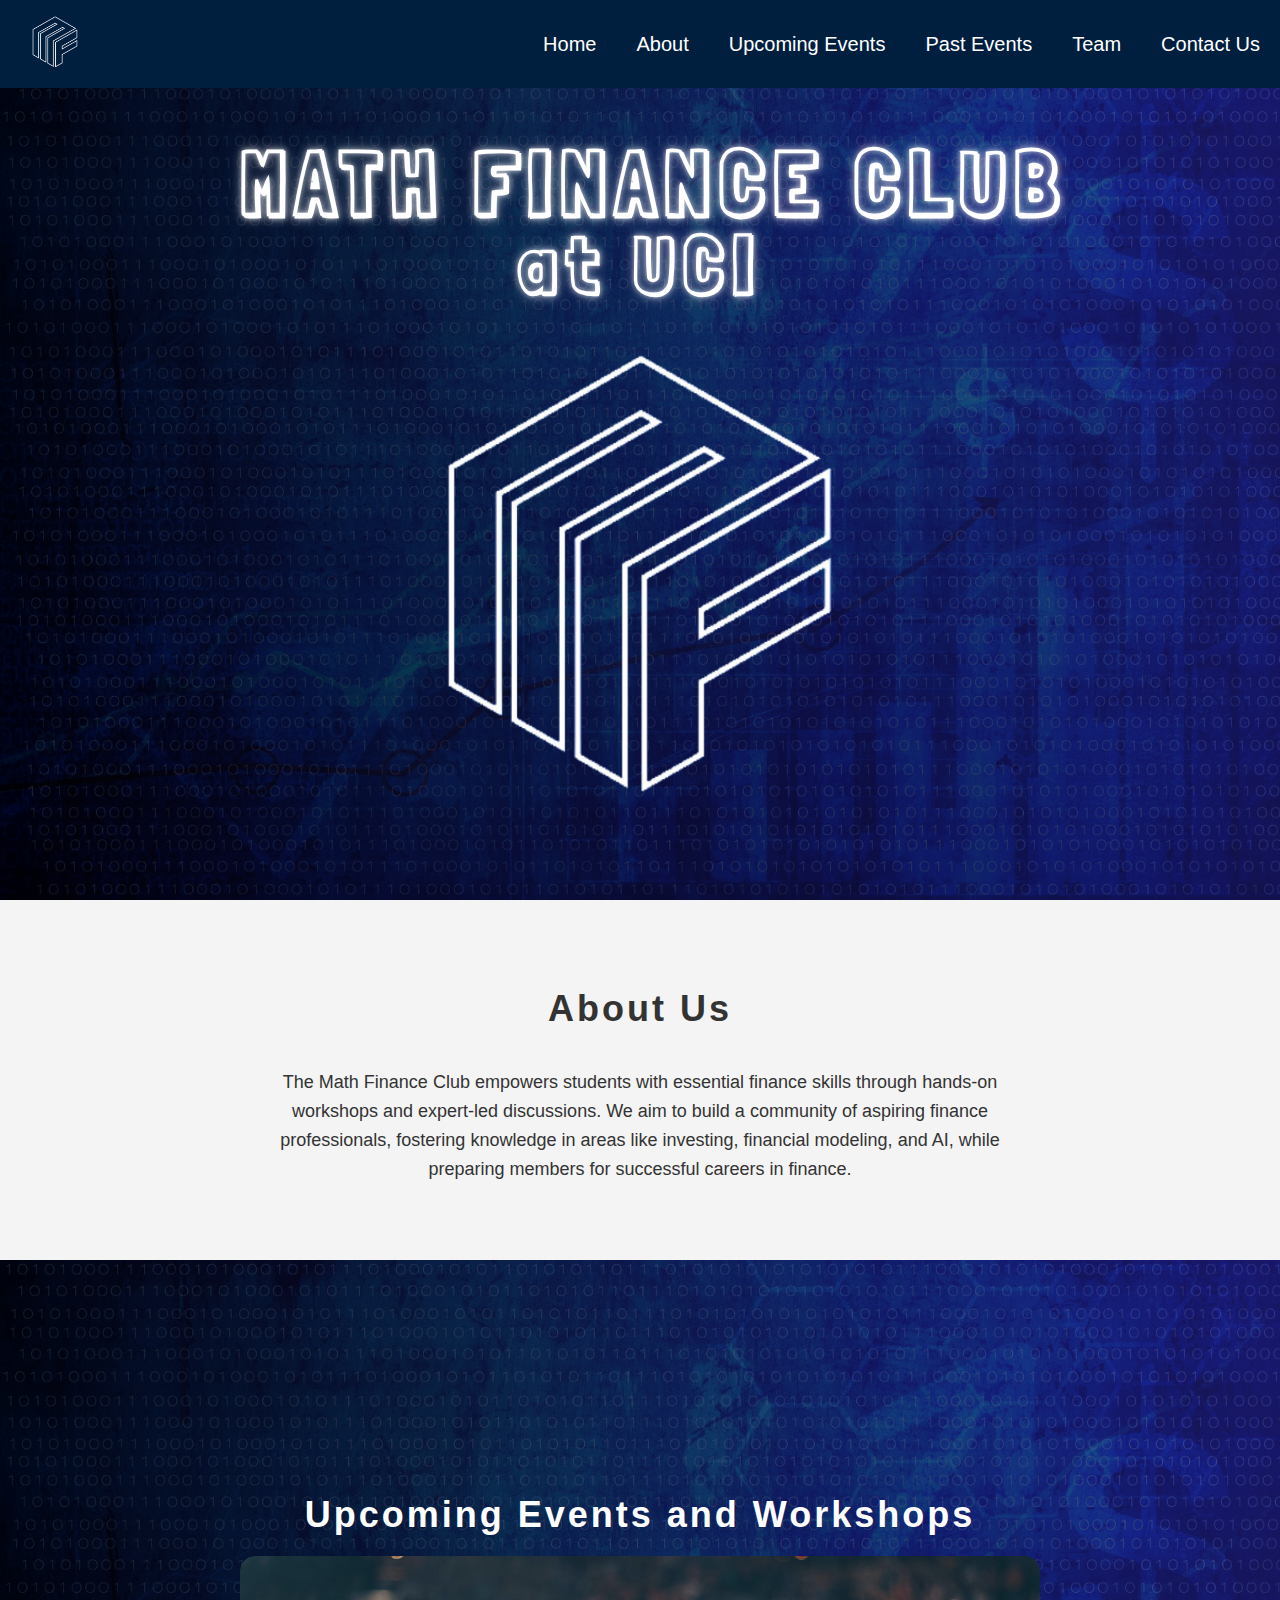
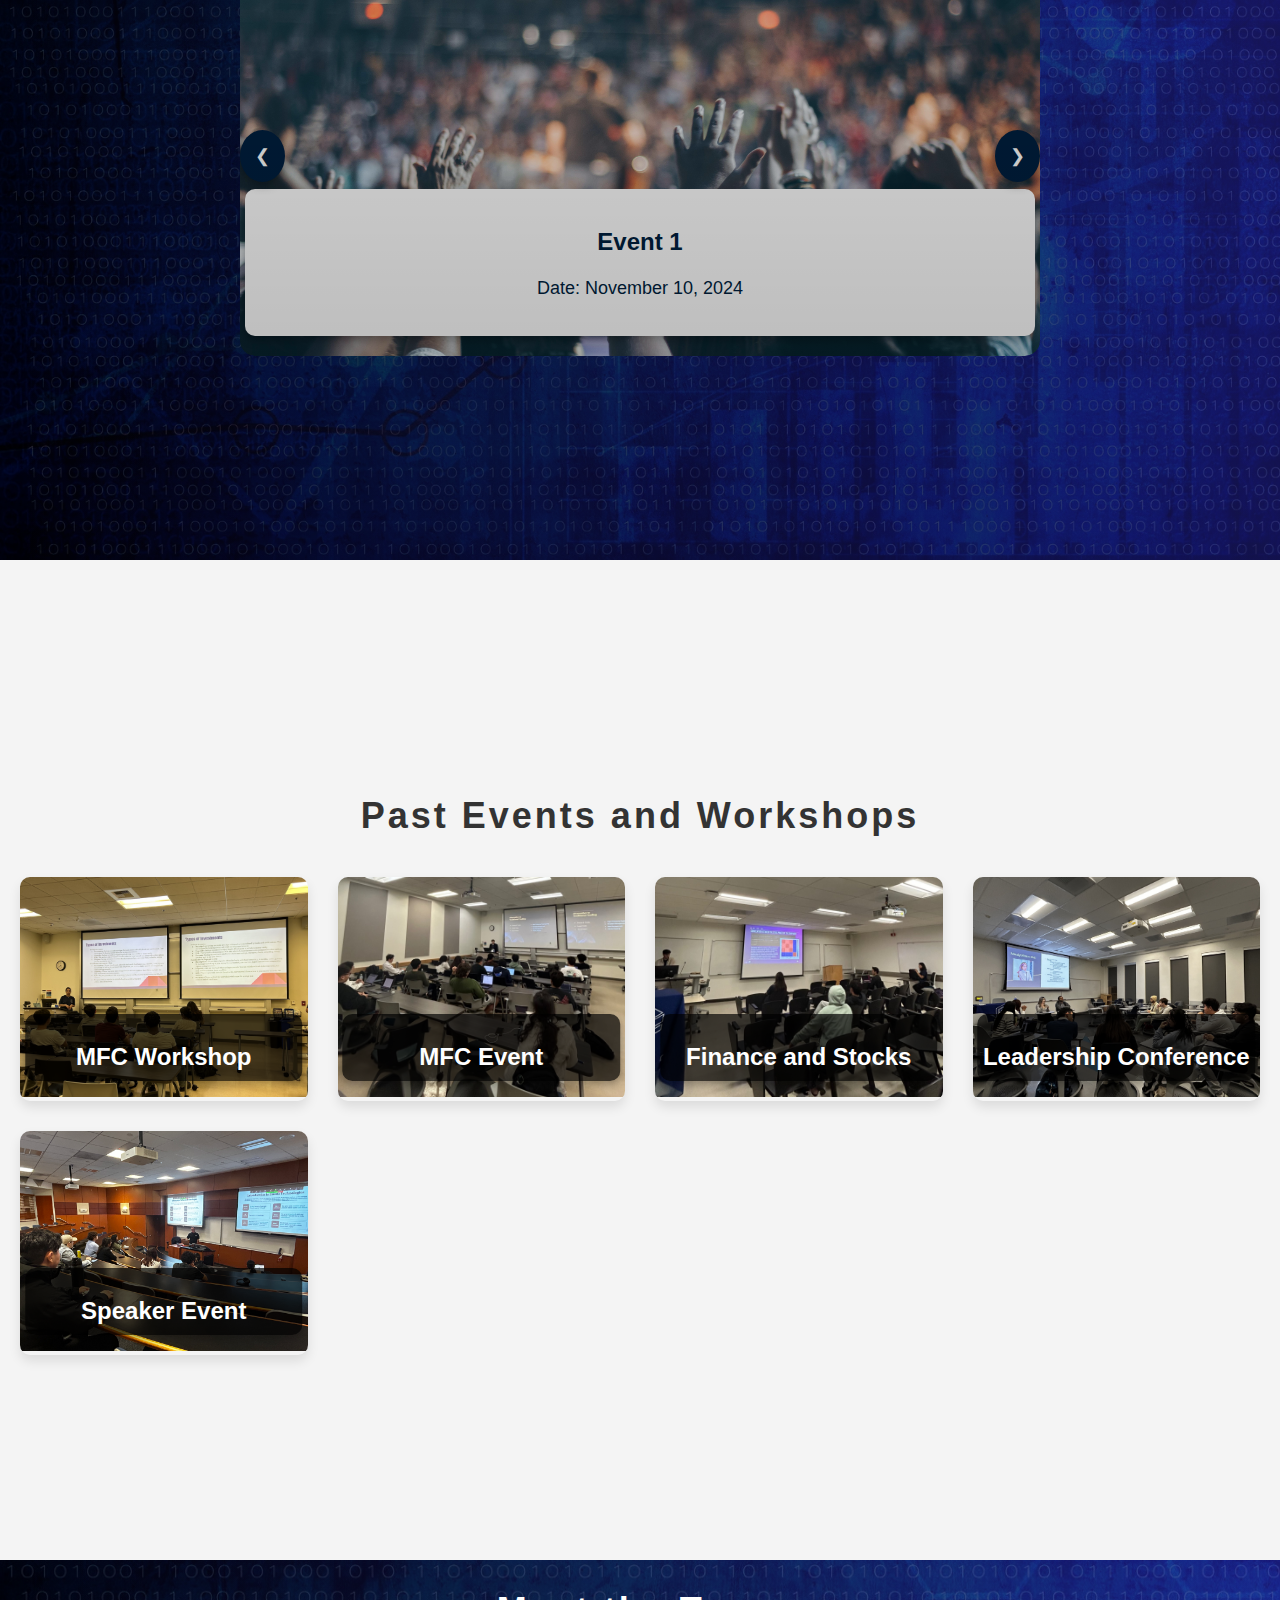
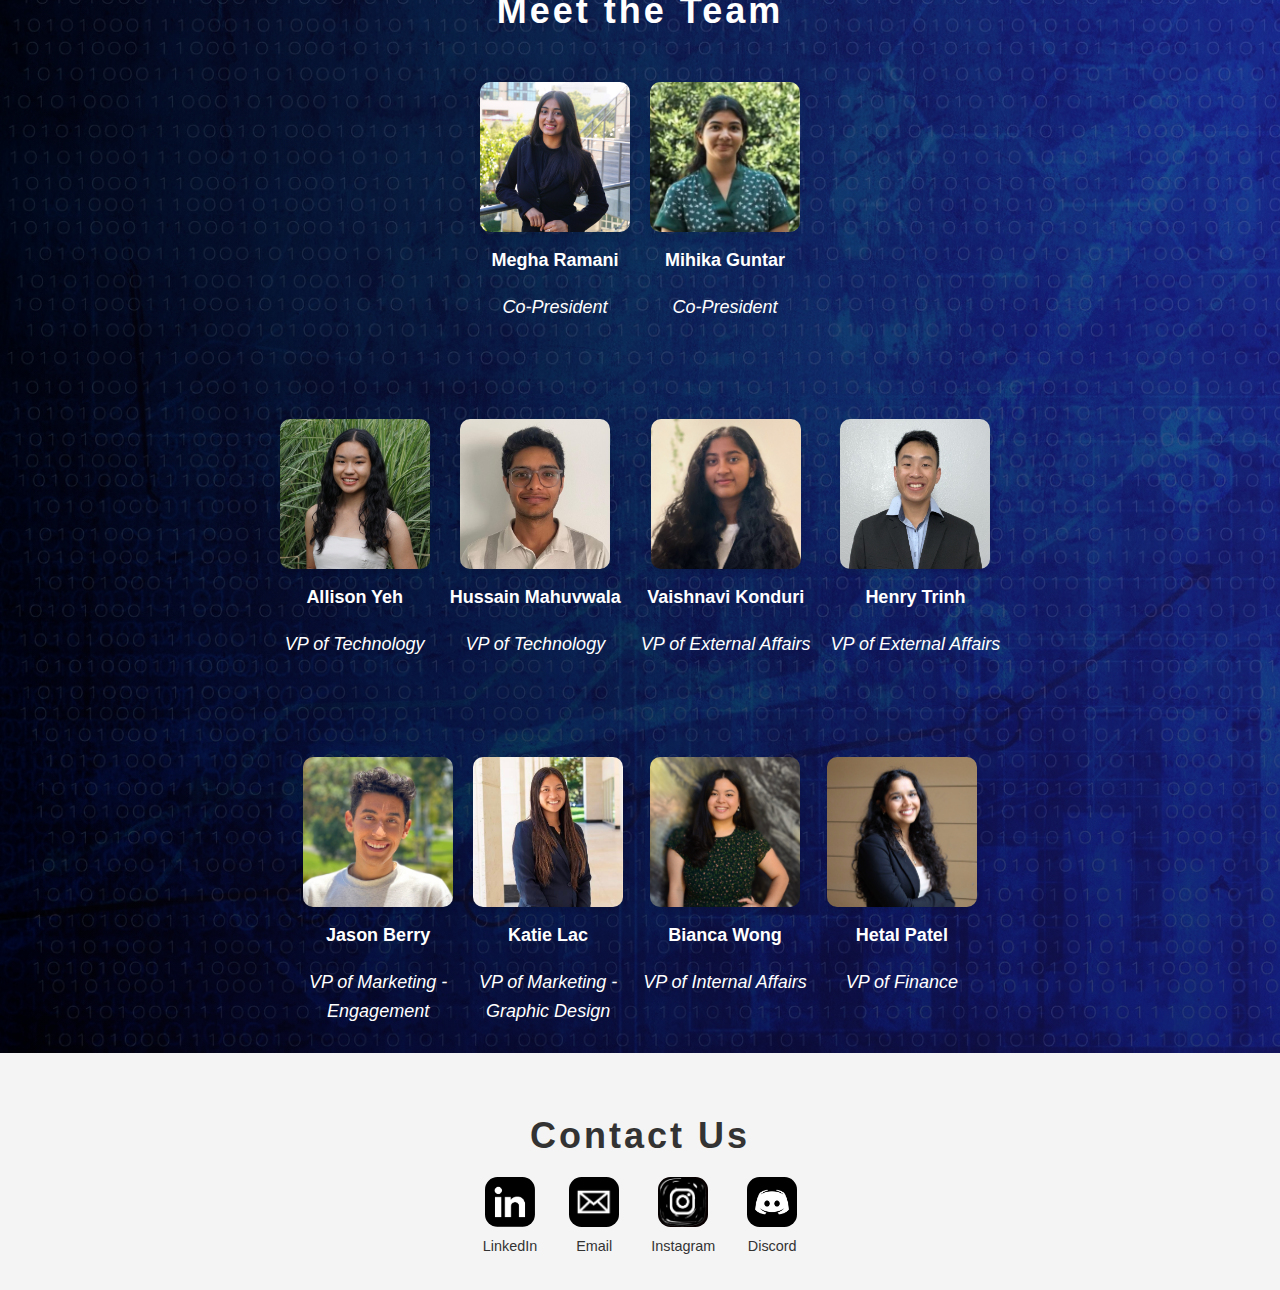
==== commit 90b92aaf: "My updated version" ====
--- a/MFC/index.html
+++ b/MFC/index.html
@@ -7,7 +7,6 @@
     <link rel="stylesheet" href="styles.css">
 </head>
 <body>
-    <!-- Navigation Bar -->
     <nav class="navbar">
         <div class="navbar-logo">
             <img src="logo.png" alt="Club Logo">
@@ -20,56 +19,32 @@
         <ul class="navbar-links">
             <li><a href="#home">Home</a></li>
             <li><a href="#about">About</a></li>
-            <li><a href="#workshops">Workshops</a></li>
-            <li><a href="#events">Events</a></li>
+            <li><a href="#events">Upcoming Events</a></li>
+            <li><a href="#past-events">Past Events</a></li>
             <li><a href="#team">Team</a></li>
             <li><a href="#contact">Contact Us</a></li>
         </ul>
-       
     </nav>
 
-    <!-- Sections -->
     <section id="home" class="section home">
         <div class="center-container">
             <div class="text-wrapper">
                 <p class="math-finance">MATH FINANCE CLUB</p>
                 <p class="uci">at UCI</p>
             </div>
-    	</div>
-    	<div class="logo-image">
+        </div>
+        <div class="logo-image">
             <img src="logo.png" alt="Logo Image" id="logo-image">
-    	</div>
+        </div>
     </section>
 
     <section id="about" class="section about">
         <h2>About Us</h2>
-        <p class="about-description">The Math Finance Club empowers students with essential finance skills through hands-on workshops and expert-led discussions. We aim to build a community of aspiring finance professionals, fostering knowledge in areas like investing, financial modeling, and AI, while preparing members for successful careers in finance.    </p>
-    </section>
-
-    <section id="workshops" class="section workshops" style="padding: 100px 0;">
-        <h2 class="workshop-heading">Upcoming Workshops</h2>
-        <div class="workshop-list">
-            <div class="workshop-item left">
-                <div class="workshop-info">
-                    <h3>Workshop 1</h3>
-                    <p>Date: September 15, 2024</p>
-                    <p>Description</p>
-                </div>
-                <img src="event.jpg" alt="Workshop 1">
-            </div>
-            <div class="workshop-item right">
-                <img src="events.jpg" alt="Workshop 2">
-                <div class="workshop-info">
-                    <h3>Workshop 2</h3>
-                    <p>Date: October 10, 2024</p>
-                    <p>General Description	</p>
-                </div>
-            </div>
-        </div>
-    </section>
-
-    <section id="events" class="section events" >
-        <h2>Upcoming Events</h2>
+        <p class="about-description">The Math Finance Club empowers students with essential finance skills through hands-on workshops and expert-led discussions. We aim to build a community of aspiring finance professionals, fostering knowledge in areas like investing, financial modeling, and AI, while preparing members for successful careers in finance.</p>
+    </section>
+
+    <section id="events" class="section events">
+        <h2>Upcoming Events and Workshops</h2>
         <div class="carousel">
             <div class="carousel-wrapper">
                 <div class="carousel-items">
@@ -81,7 +56,7 @@
                     </div>
                     <div class="carousel-item" style="background-image: url('events.jpg');">
                         <div class="carousel-caption">
-                            <h3>Guest Lecture: AI in Healthcare</h3>
+                            <h3>Event 2</h3>
                             <p>Date: December 1, 2024</p>
                         </div>
                     </div>
@@ -112,22 +87,61 @@
         </div>
     </section>
 
-    <!-- <section id="team" class="section team">
-        <h2>Meet the Team</h2>
-        <div class="team-pictures">
-            <div class="team-picture">
-                <h3>The Team 2024-25</h3>
-                <img src="team.jpg" alt="Team Picture">
-                <div class="button-container" style="margin-top: 10px;">
-                    <a href="team.html" class="btn">Learn More</a>
-            </div>
-        </div>
-    </section> -->
-    <section id="team" class="section team" style="padding: 100px 0;">
+    <section id="past-events" class="section past-events">
+        <h2>Past Events and Workshops</h2>
+        <div class="past-events-grid">
+            <div class="past-event-card">
+                <img src="past-event-1.jpg" alt="Public Speaking Workshop" class="past-event-image">
+                <div class="past-event-title">
+                    <h3>MFC Workshop</h3>
+                </div>
+                <div class="past-event-description">
+                    <p>Event Description. Stay tuned for further details we would love you to know more about our club activities and join us!</p>
+                </div>
+            </div>
+            <div class="past-event-card">
+                <img src="past-event-2.jpg" alt="Web Development Bootcamp" class="past-event-image">
+                <div class="past-event-title">
+                    <h3>MFC Event</h3>
+                </div>
+                <div class="past-event-description">
+                    <p>Event Description. Stay tuned for further details we would love you to know more about our club activities and join us!</p>
+                </div>
+            </div>
+            <div class="past-event-card">
+                <img src="past-event-3.jpg" alt="AI & ML Workshop" class="past-event-image">
+                <div class="past-event-title">
+                    <h3>Finance and Stocks</h3>
+                </div>
+                <div class="past-event-description">
+                    <p>Event Description. Stay tuned for further details we would love you to know more about our club activities and join us!</p>
+                </div>
+            </div>
+            <div class="past-event-card">
+                <img src="past-event-4.jpg" alt="Leadership Conference" class="past-event-image">
+                <div class="past-event-title">
+                    <h3>Leadership Conference</h3>
+                </div>
+                <div class="past-event-description">
+                    <p>Event Description. Stay tuned for further details we would love you to know more about our club activities and join us!</p>
+                </div>
+            </div>
+            <div class="past-event-card">
+                <img src="past-event-5.jpg" alt="Design Thinking Workshop" class="past-event-image">
+                <div class="past-event-title">
+                    <h3>Speaker Event</h3>
+                </div>
+                <div class="past-event-description">
+                    <p>Event Description. Stay tuned for further details we would love you to know more about our club activities and join us!</p>
+                </div>
+            </div>
+        </div>
+    </section>
+
+    <section id="team" class="section team">
         <h2>Meet the Team</h2>
         <div class="team-pictures">
             <div class="team-row">
-                <!-- Presidents -->
                 <div class="team-member">
                     <img src="Headshots/Megha_Ramani.jpg" alt="President 1" class="team-photo">
                     <p class="team-name">Megha Ramani</p>
@@ -140,7 +154,6 @@
                 </div>
             </div>
             <div class="team-row">
-                <!-- Team Members -->
                 <div class="team-member">
                     <img src="Headshots/Allison_Yeh_New.png" alt="Member 1" class="team-photo">
                     <p class="team-name">Allison Yeh</p>
@@ -186,31 +199,28 @@
             </div>
         </div>
     </section>
-    
-    <section id = "contact" class="contact">
-  
-  	<h2>Contact Us</h2>
-
-  	<div class="social-media">
-    	   <a href="https://www.linkedin.com/in/yourprofile" target="_blank" class="social-icon">
-               <img src="linkedin.png" alt="LinkedIn">
-               <p>LinkedIn</p>
-    	   </a>
-    	   <a href="mailto:youremail@example.com" class="social-icon">
-      		<img src="email.png" alt="Email">
-      		<p>Email</p>
-           </a>
-    	   <a href="https://www.instagram.com/yourprofile" target="_blank" class="social-icon">
-      		<img src="insta.png" alt="Instagram">
+
+    <section id="contact" class="contact">
+        <h2>Contact Us</h2>
+        <div class="social-media">
+            <a href="https://www.linkedin.com/company/mfclub/" target="_blank" class="social-icon">
+                <img src="linkedin.png" alt="LinkedIn">
+                <p>LinkedIn</p>
+            </a>
+            <a href="mfcuci@gmail.com" class="social-icon">
+                <img src="email.png" alt="Email">
+                <p>Email</p>
+            </a>
+            <a href="https://www.instagram.com/mfc_uci/" target="_blank" class="social-icon">
+                <img src="insta.png" alt="Instagram">
                 <p>Instagram</p>
-    	   </a>
-    	   <a href="https://discord.gg/yourinvite" target="_blank" class="social-icon">
-      		<img src="discord.png" alt="Discord">
-      		<p>Discord</p>
-           </a>
-  	</div>
-    </section>
-
+            </a>
+            <a href="https://discord.gg/yourinvite" target="_blank" class="social-icon">
+                <img src="discord.png" alt="Discord">
+                <p>Discord</p>
+            </a>
+        </div>
+    </section>
 
     <script src="script.js"></script>
 </body>
--- a/MFC/styles.css
+++ b/MFC/styles.css
@@ -66,11 +66,13 @@
 /* Hover Effect: Change background on hover */
 .navbar:hover {
     background-color: var(--navy-blue); /* Color appears on hover */
+    z-index:11;
 }
 
 /* Optional: Change link colors or any additional styles for hover */
 .navbar a:hover {
     color: var(--light-blue); /* Example link hover effect */
+    z-index:11;
 }
 
 
@@ -118,10 +120,28 @@
     text-decoration: none;
     font-size: 20px;
 }
-/* 
-header:hover {
-    background-color: rgb(155, 187, 255);
-} */
+
+/* Add a smooth underline effect using a pseudo-element */
+.navbar-links a::after {
+    content: '';
+    position: absolute;
+    width: 0;
+    height: 2px;
+    bottom: 0;
+    left: 0;
+    background-color: var(--white); /* White underline */
+    transition: width 0.3s ease;
+}
+
+.navbar-links a:hover {
+    color: #f4f4f4; /* Slightly lighter white on hover */
+}
+
+/* Extend the underline on hover */
+.navbar-links a:hover::after {
+    width: 100%; /* Full width underline */
+}
+
 
 /* Sections */
 .section {
@@ -134,7 +154,7 @@
 }
 
 /* Home, Workshop, and Events sections */
-#home, #workshop, #events {
+#home, #events, #past-events {
     min-height: 100vh; /* Ensure these sections are at least 100vh */
     display: flex;
     flex-direction: column;
@@ -147,17 +167,18 @@
 .home {
     position: relative;
     width: 100%;
-    height: 100%;
+    min-height: 100vh; /* Ensure the section has enough height */
     background: linear-gradient(to right, #000000, #3533CD);
-    /* background: none; Temporarily remove background */
     background-size: cover;
-    background-position: center top;
-    background-repeat: no-repeat; /* Prevent image repetition */
-    /* border: 2px solid red; Add a border to see if it's visible */
-    align-items: center;
-}
-
-/* Pseudo-element for background image with reduced transparency */
+    background-position: center;
+    background-repeat: no-repeat;
+    display: flex;
+    flex-direction: column;
+    justify-content: center; /* Centers content vertically */
+    align-items: center;
+}
+
+/* Pseudo-element for background image */
 .home::before {
     content: "";
     position: absolute;
@@ -166,13 +187,13 @@
     width: 100%;
     height: 100%;
     background: url('Binary_Background.png') repeat;
-    background-size: cover; /* Ensure the image covers the entire area */
-    opacity: 0.5; /* Adjust opacity to make the image more visible */
+    background-size: cover;
+    opacity: 0.5;
     z-index: 0;
     pointer-events: none;
 }
 
-/* Gradient overlay to blend edges (optional) */
+/* Gradient overlay */
 .home::after {
     content: "";
     position: absolute;
@@ -185,22 +206,33 @@
     pointer-events: none;
 }
 
-
+.logo-image {
+    z-index: 1;
+    pointer-events: none;
+}
+
+#logo-image {
+    width: 600px;
+    max-width: 100%;
+    height: auto;
+    display: block;
+    margin-top: 250px; /* Add some space between the logo and the top of the section */
+}
+
+/* Phrase container (Math Finance and UCI text) */
 .phrase-container {
-    position: absolute;
-    width: 100%;
-    height: 100%;
-    margin-top: 0;
-    color: white; /* Adjust text color to be visible over the new background */
-    display: flex;
-    align-items: center;
-    justify-content: center; /* Center content vertically and horizontally */
-    text-align: center;
-}
-
+    z-index: 1;
+    color: white;
+    display: flex;
+    flex-direction: column;
+    align-items: center;
+    justify-content: center;
+    text-align: center;
+    margin-bottom: 50px; /* Ensure space between the text and the logo */
+}
 
 .math-finance, .uci {
-    position: absolute;
+     position: absolute;
     left: 50%; /* Center the text horizontally */
     transform: translateX(-50%); /* Ensure the text is centered */
     color: white;
@@ -222,22 +254,6 @@
     font-size: 80px;
 }
 
-.logo-image {
-    position: absolute; /* Fixes the image in place */
-    top: 270px; /* Adjust this value to position the image higher */
-    left: 50%; /* Center the image horizontally */
-    transform: translateX(-50%); /* Center the image horizontally */
-    z-index: 1; /* Ensure it stays above other content */
-    pointer-events: none; /* Ensures the image doesn't interfere with clicking or scrolling */
-}
-
-#logo-image {
-    width: 600px; /* Adjust the width or height as necessary */
-    max-width: 100%; /* Make sure it’s responsive */
-    height: auto;
-    display: block;
-}
-
 .about {
     background-color: var(--light-gray);
     color: var(--dark-gray);
@@ -249,8 +265,8 @@
     font-size: 18px;
 }
 
-/* Workshops Section */
-.workshops {
+/* Upcoming Events Section */
+.events {
     position: relative;
     color: var(--white);
     background: linear-gradient(to right, #000000, #3533CD);
@@ -259,7 +275,7 @@
 }
 
 /* Pseudo-element for background image with reduced transparency */
-.workshops::before {
+.events::before {
     content: "";
     position: absolute;
     top: 0;
@@ -274,7 +290,7 @@
 }
 
 /* Gradient overlay to blend edges (optional) */
-.workshops::after {
+.events::after {
     content: "";
     position: absolute;
     top: 0;
@@ -287,10 +303,90 @@
 }
 
 
-.events {
+/* Past Events Section */
+.past-events {
+    padding: 50px 20px;
     background-color: var(--light-gray);
+}
+
+.past-events h2 {
+    text-align: center;
+    font-family: 'Jua-Regular', sans-serif;
+    font-size: 36px;
     color: var(--dark-gray);
-}
+    margin-bottom: 40px;
+}
+
+.past-events-grid {
+    display: grid;
+    grid-template-columns: auto auto auto auto;
+    gap: 30px;
+    justify-content: center;
+}
+
+.past-event-card {
+    position: relative;
+    overflow: hidden;
+    border-radius: 10px;
+    box-shadow: 0 6px 12px rgba(0, 0, 0, 0.1);
+    transition: transform 0.3s ease-in-out, box-shadow 0.3s ease-in-out;
+}
+
+.past-event-card:hover {
+    transform: translateY(-5px); /* Lift the card on hover */
+    box-shadow: 0 12px 20px rgba(0, 0, 0, 0.2);
+}
+
+.past-event-image {
+    width: 100%;
+    height: 220px;
+    object-fit: cover;
+    transition: transform 0.3s ease-in-out;
+}
+
+.past-event-card:hover .past-event-image {
+    transform: scale(1.05); /* Zoom in the image slightly on hover */
+}
+
+/* Event Title */
+.past-event-title {
+    position: absolute;
+    bottom: 20px;
+    left: 50%;
+    transform: translateX(-50%);
+    width: calc(100% - 20px);
+    text-align: center;
+    color: var(--white);
+    background-color: rgba(0,0,0,0.7);
+    padding: 5px;
+    border-radius: 10px;
+    box-shadow: 0 4px 10px rgba(0, 0, 0, 0.3);
+
+}
+
+/* Event Description on Hover */
+.past-event-description {
+    position: absolute;
+    top:0;
+    width: 90%;
+    height: 100%;
+    display: flex;
+    justify-content: center;
+    align-items: center;
+    background-color: rgba(0, 0, 0, 0.8); /* Dark overlay */
+    color: white;
+    padding: 20px;
+    opacity: 0;
+    transition: opacity 0.3s ease-in-out;
+    text-align: center;
+    font-size: 1rem;
+    line-height: 1.5;
+}
+
+.past-event-card:hover .past-event-description {
+    opacity: 1;
+}
+
 
 .team {
     position: relative;
@@ -406,48 +502,14 @@
     line-height: 1.6;
 }
 
-/* Workshop Heading */
-.workshop-heading {
+/* Upcoming events Heading */
+.events-heading {
     position: relative; /* Ensures z-index takes effect */
     text-align: center; /* Center align the heading */
     z-index: 2; /* Higher z-index to appear above the background */
     margin-bottom: 20px; /* Adds some space below the heading */
 }
 
-/* Workshop Items */
-.workshop-list {
-    display: flex;
-    flex-direction: column;
-    gap: 20px;
-    max-width: 900px;
-    margin: 0 auto;
-    z-index: 2; /* Higher z-index to appear above the background */
-}
-
-.workshop-item {
-    display: flex;
-    align-items: center;
-    justify-content: space-between;
-    width: 100%;
-    margin: 10px 0;
-    border-radius: 10px;
-    overflow: hidden;
-    z-index: 2; /* Higher z-index to appear above the background */
-}
-
-.workshop-item img {
-    width: 50%;
-    height: auto;
-    object-fit: cover;
-    z-index: 2; /* Higher z-index to appear above the background */
-}
-
-.workshop-info {
-    padding: 20px;
-    width: 50%;
-    background-color: var(--dark-gray);
-    z-index: 2; /* Higher z-index to appear above the background */
-}
 
 /* Carousel */
 .carousel {
@@ -622,4 +684,4 @@
     .navbar-social {
         margin-top: 10px;
     }
-}
+}